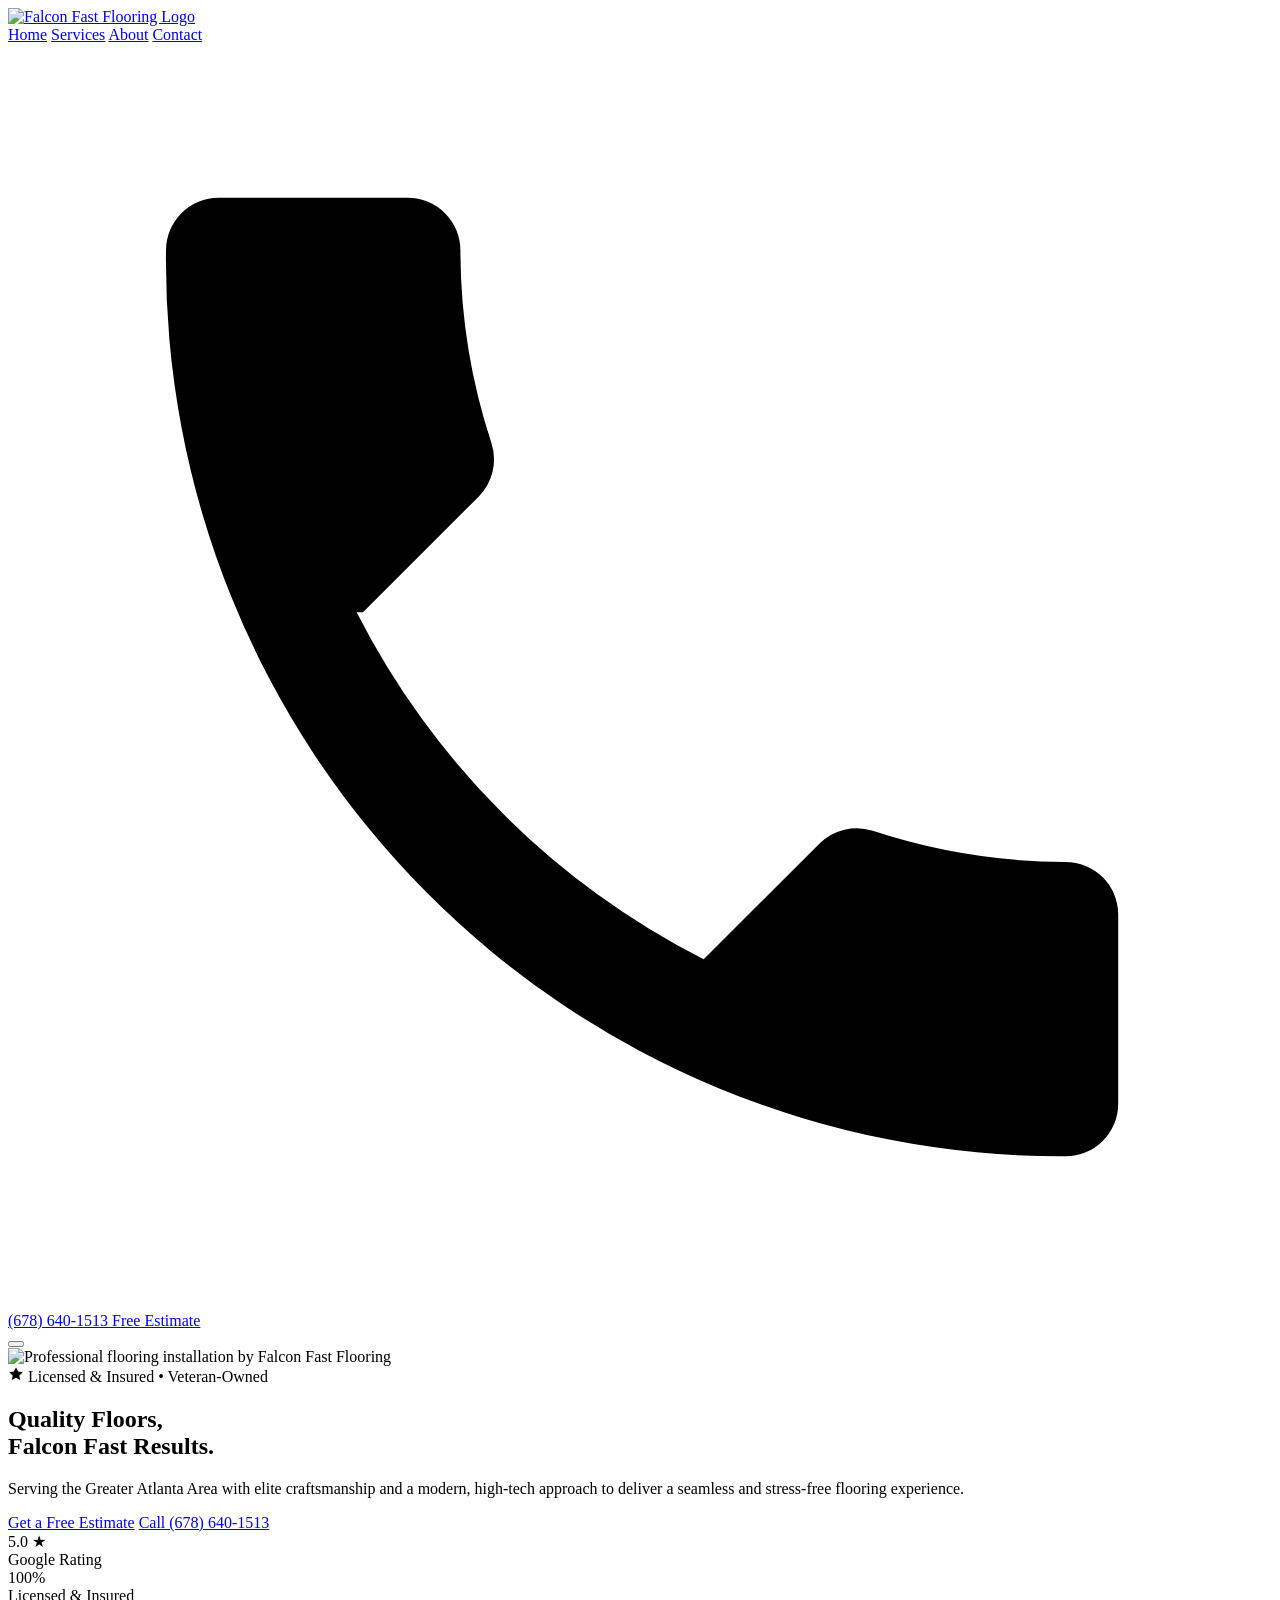
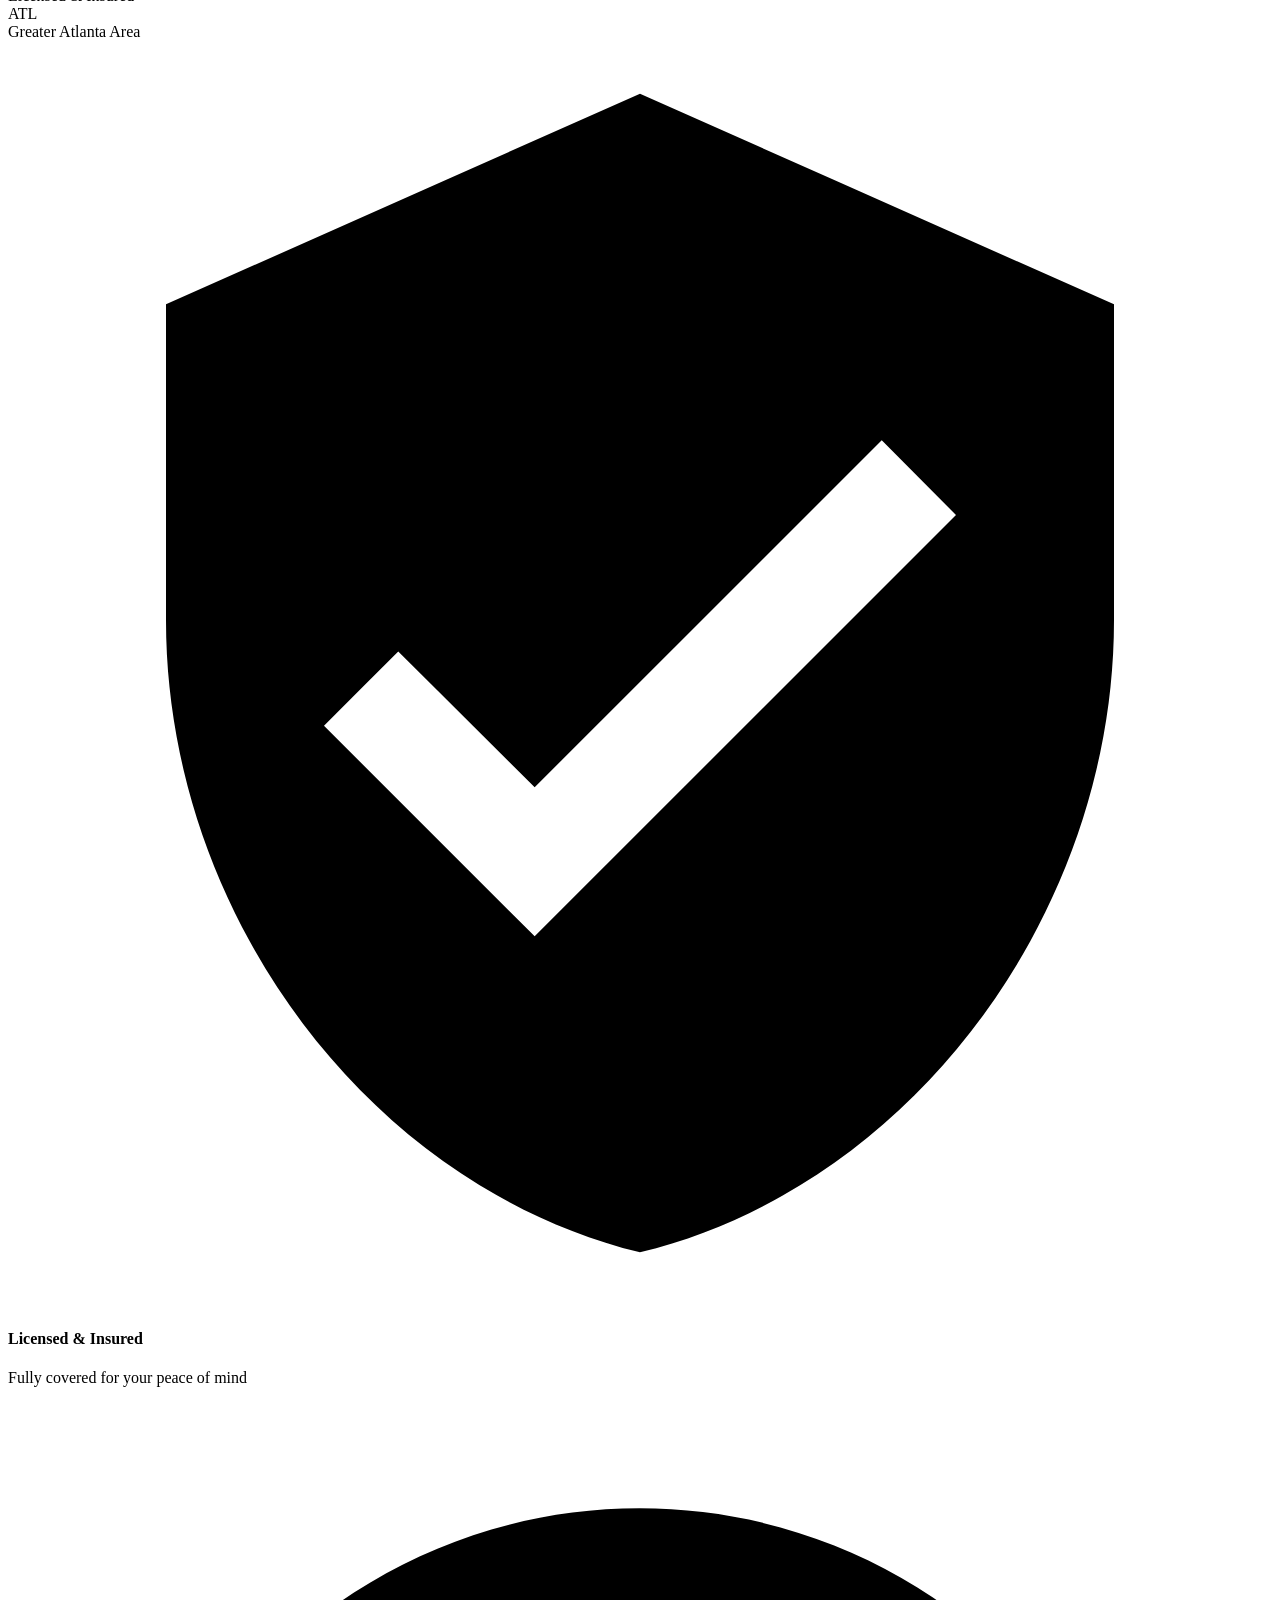
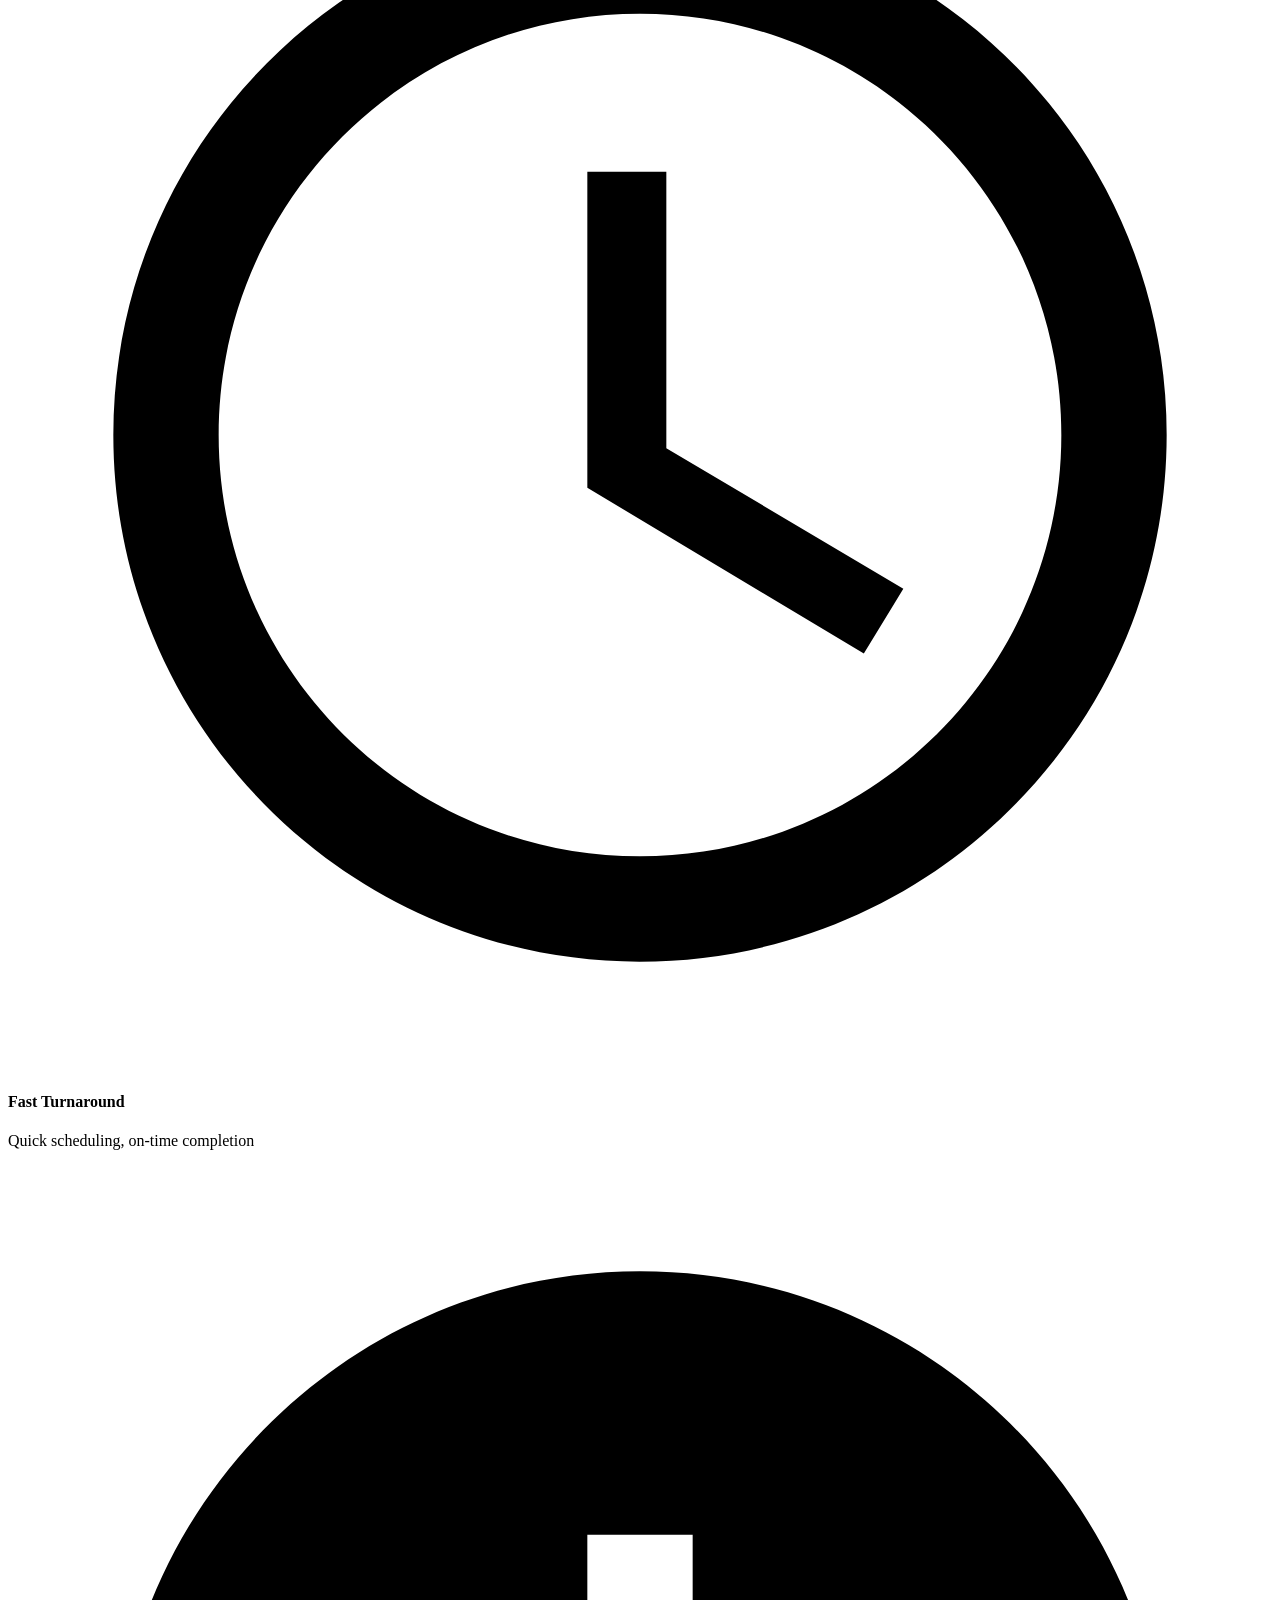
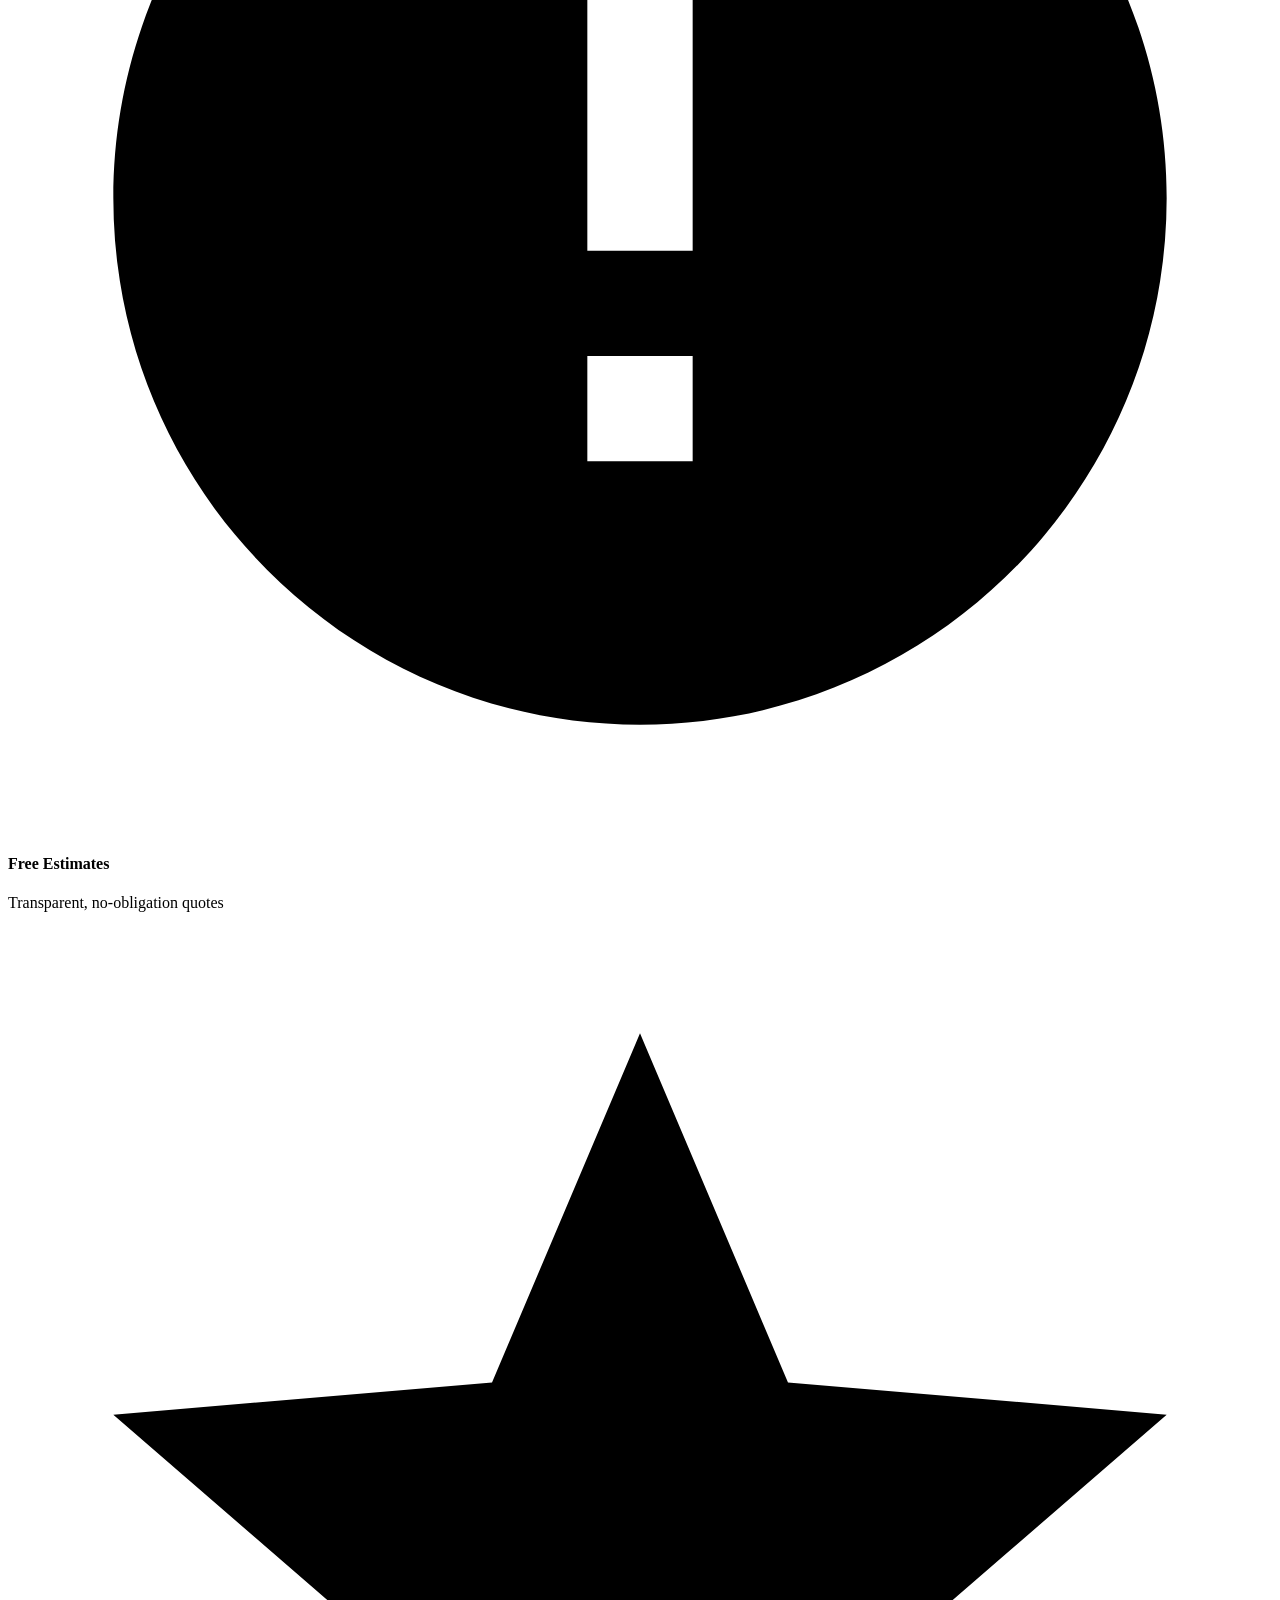
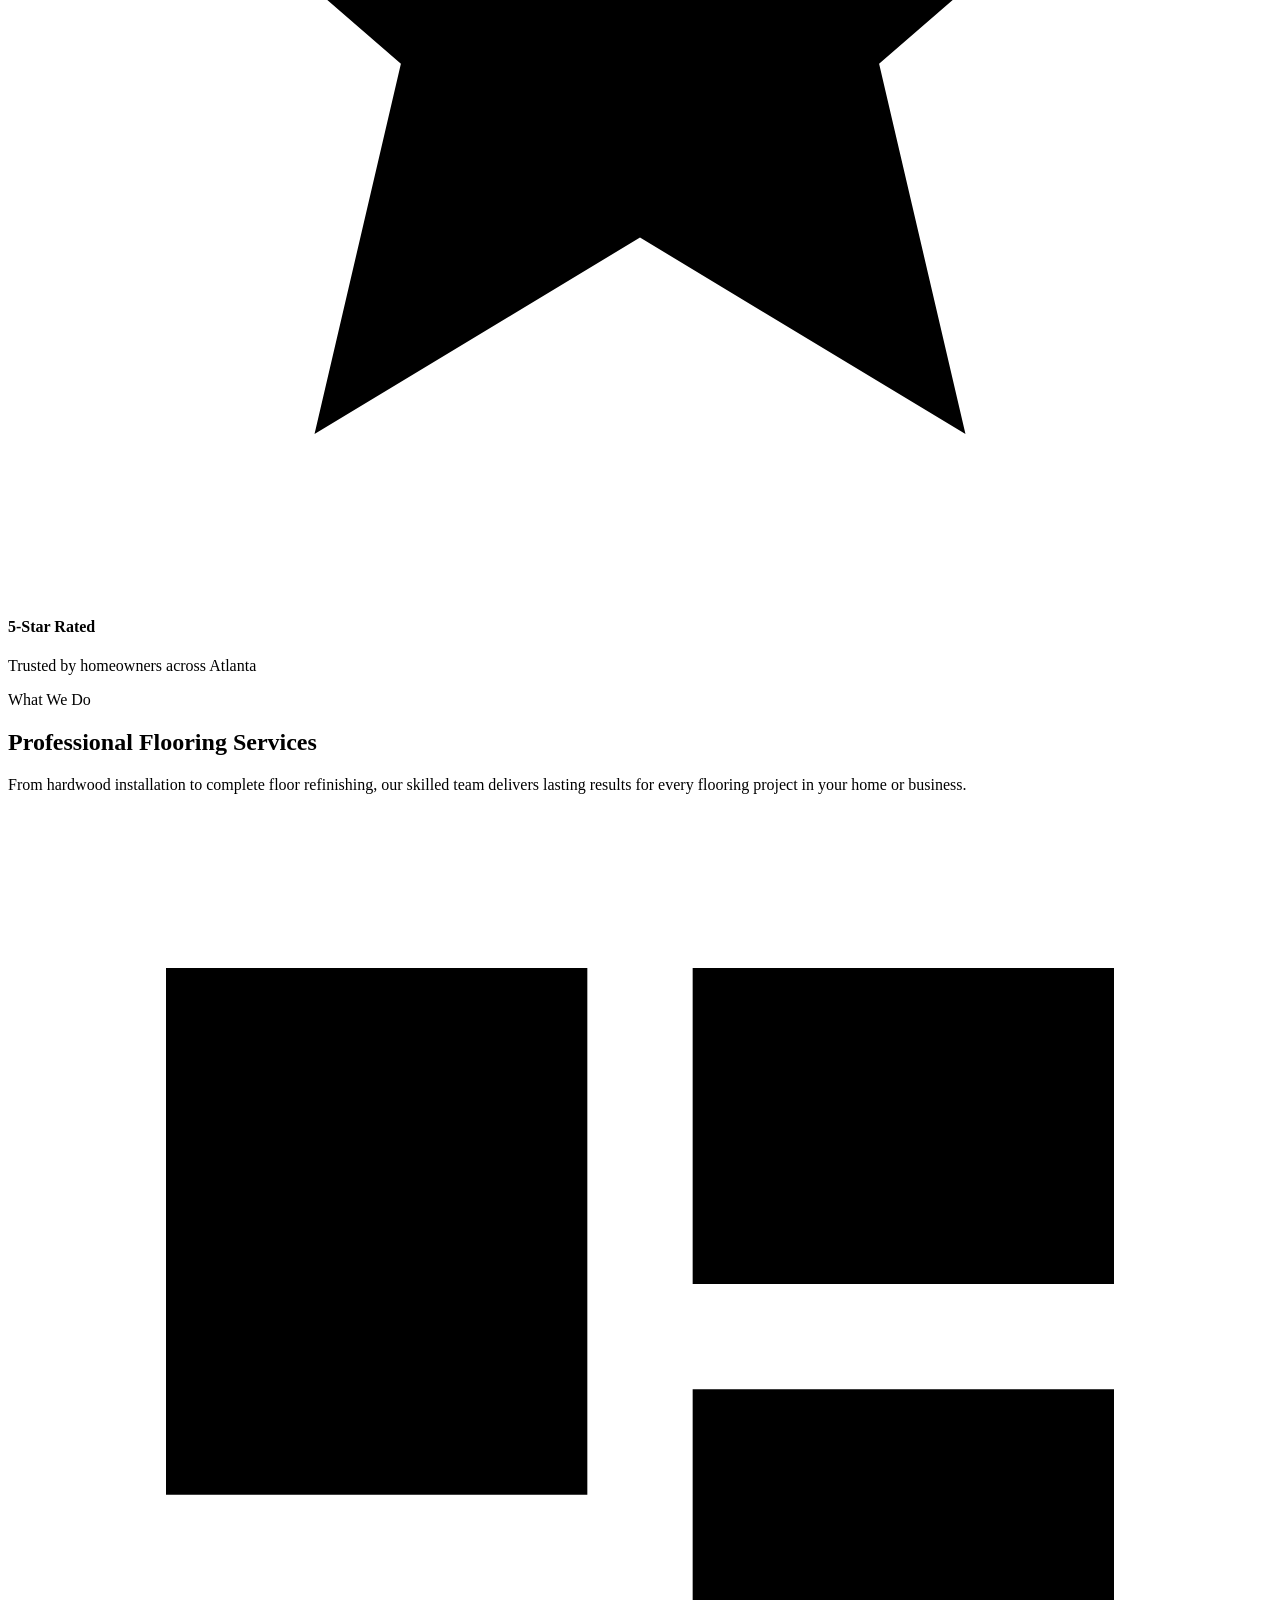
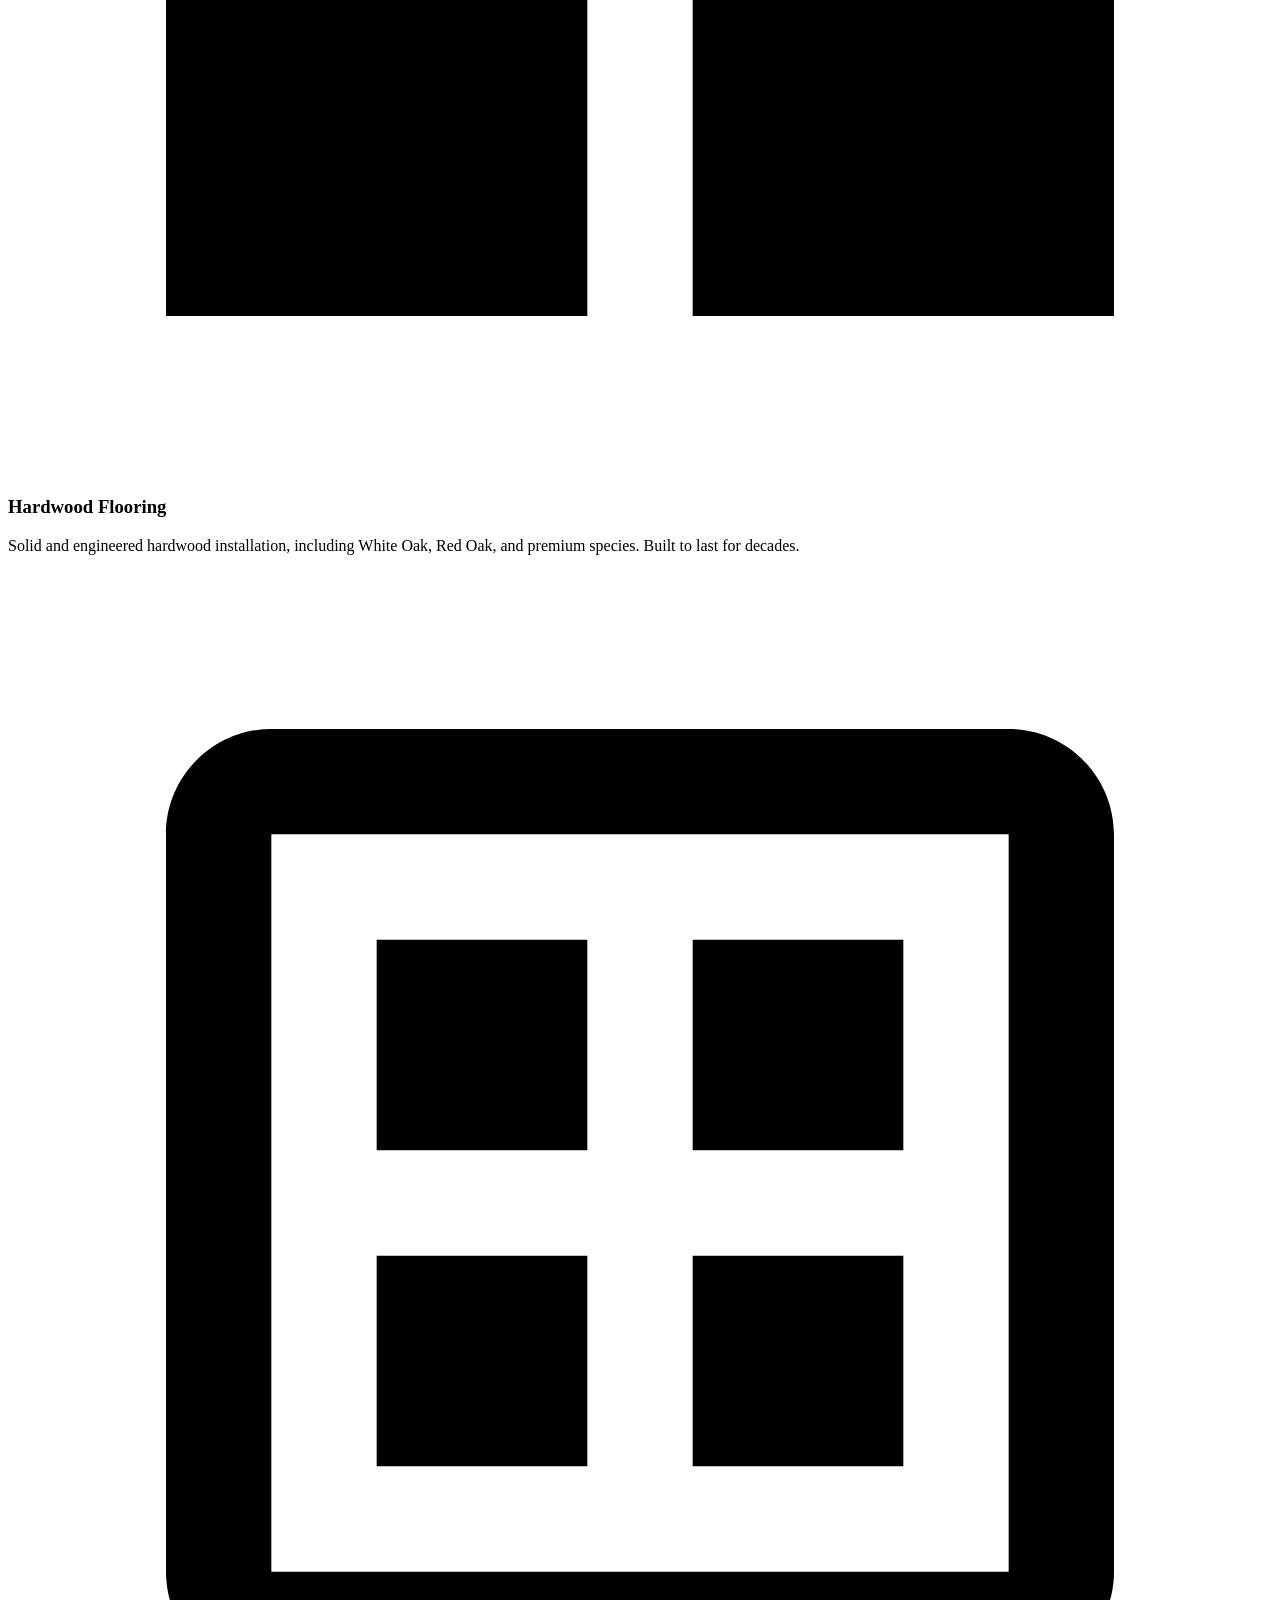
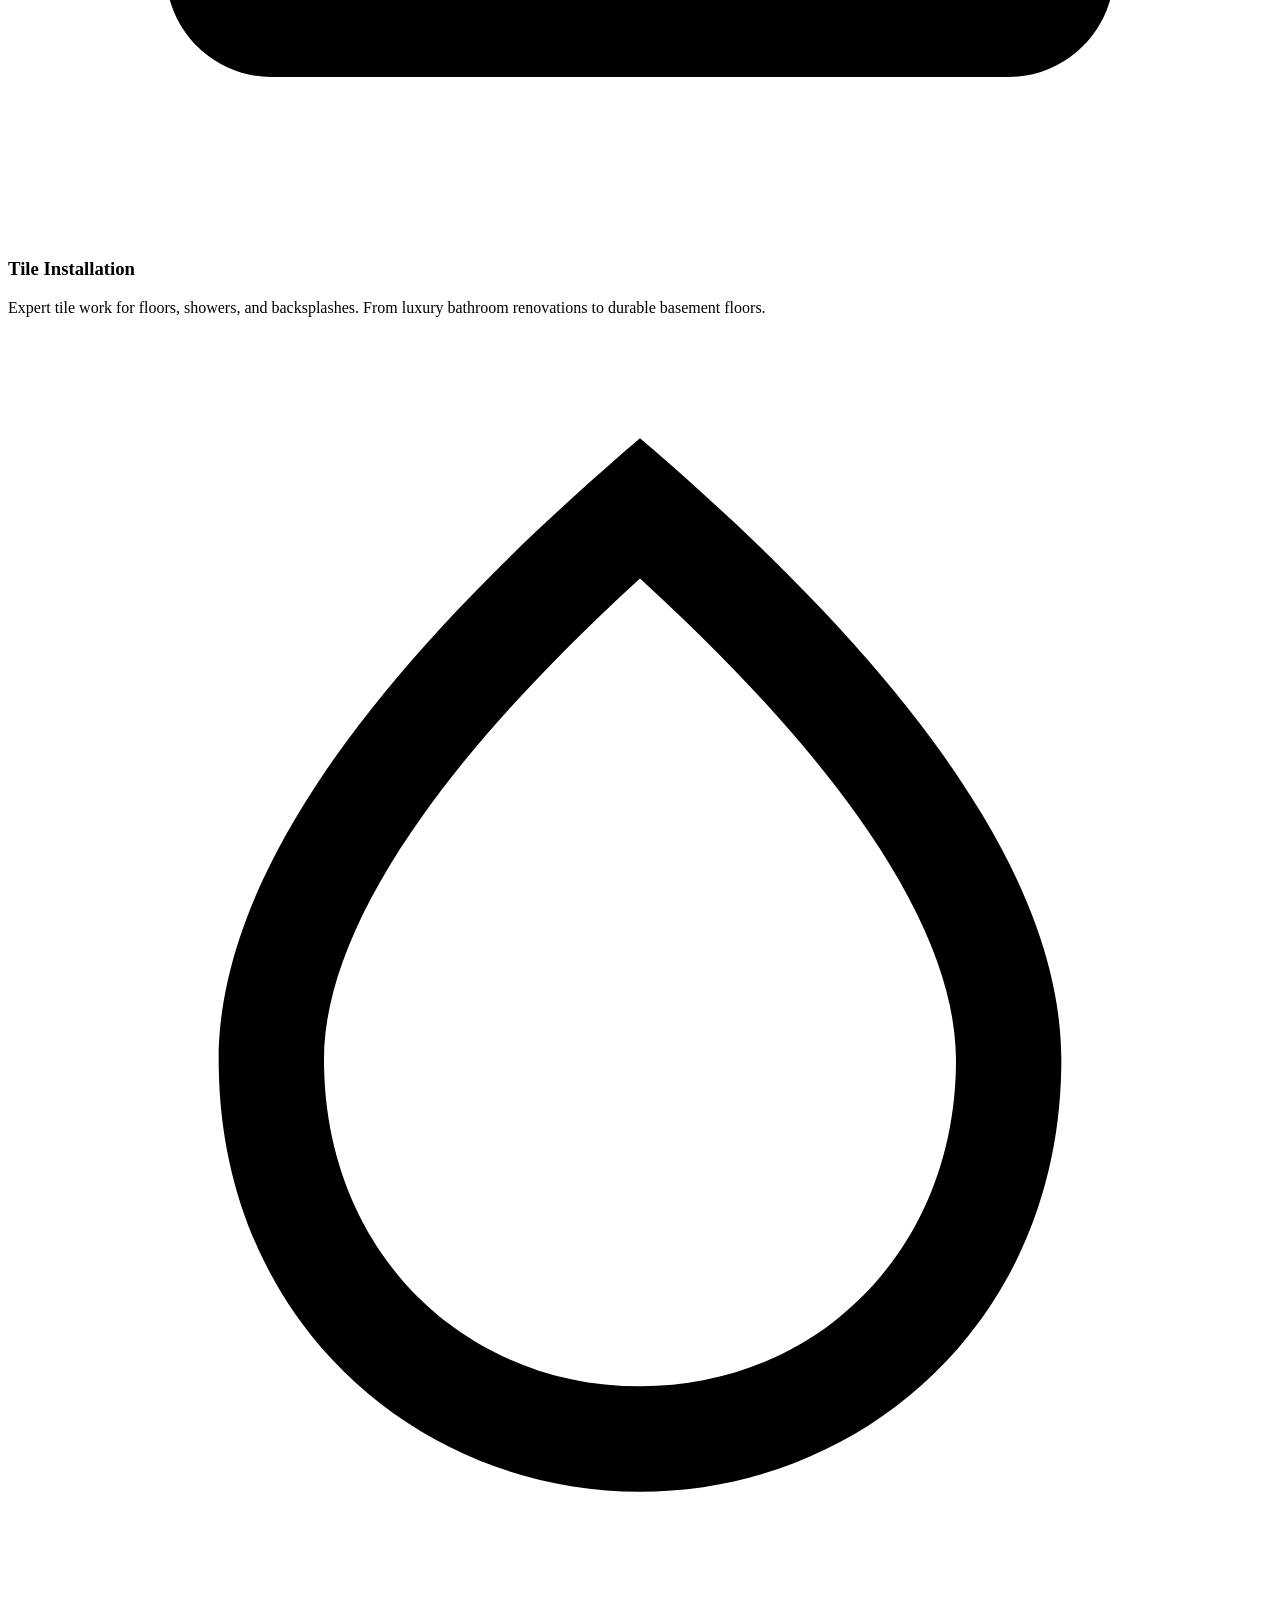
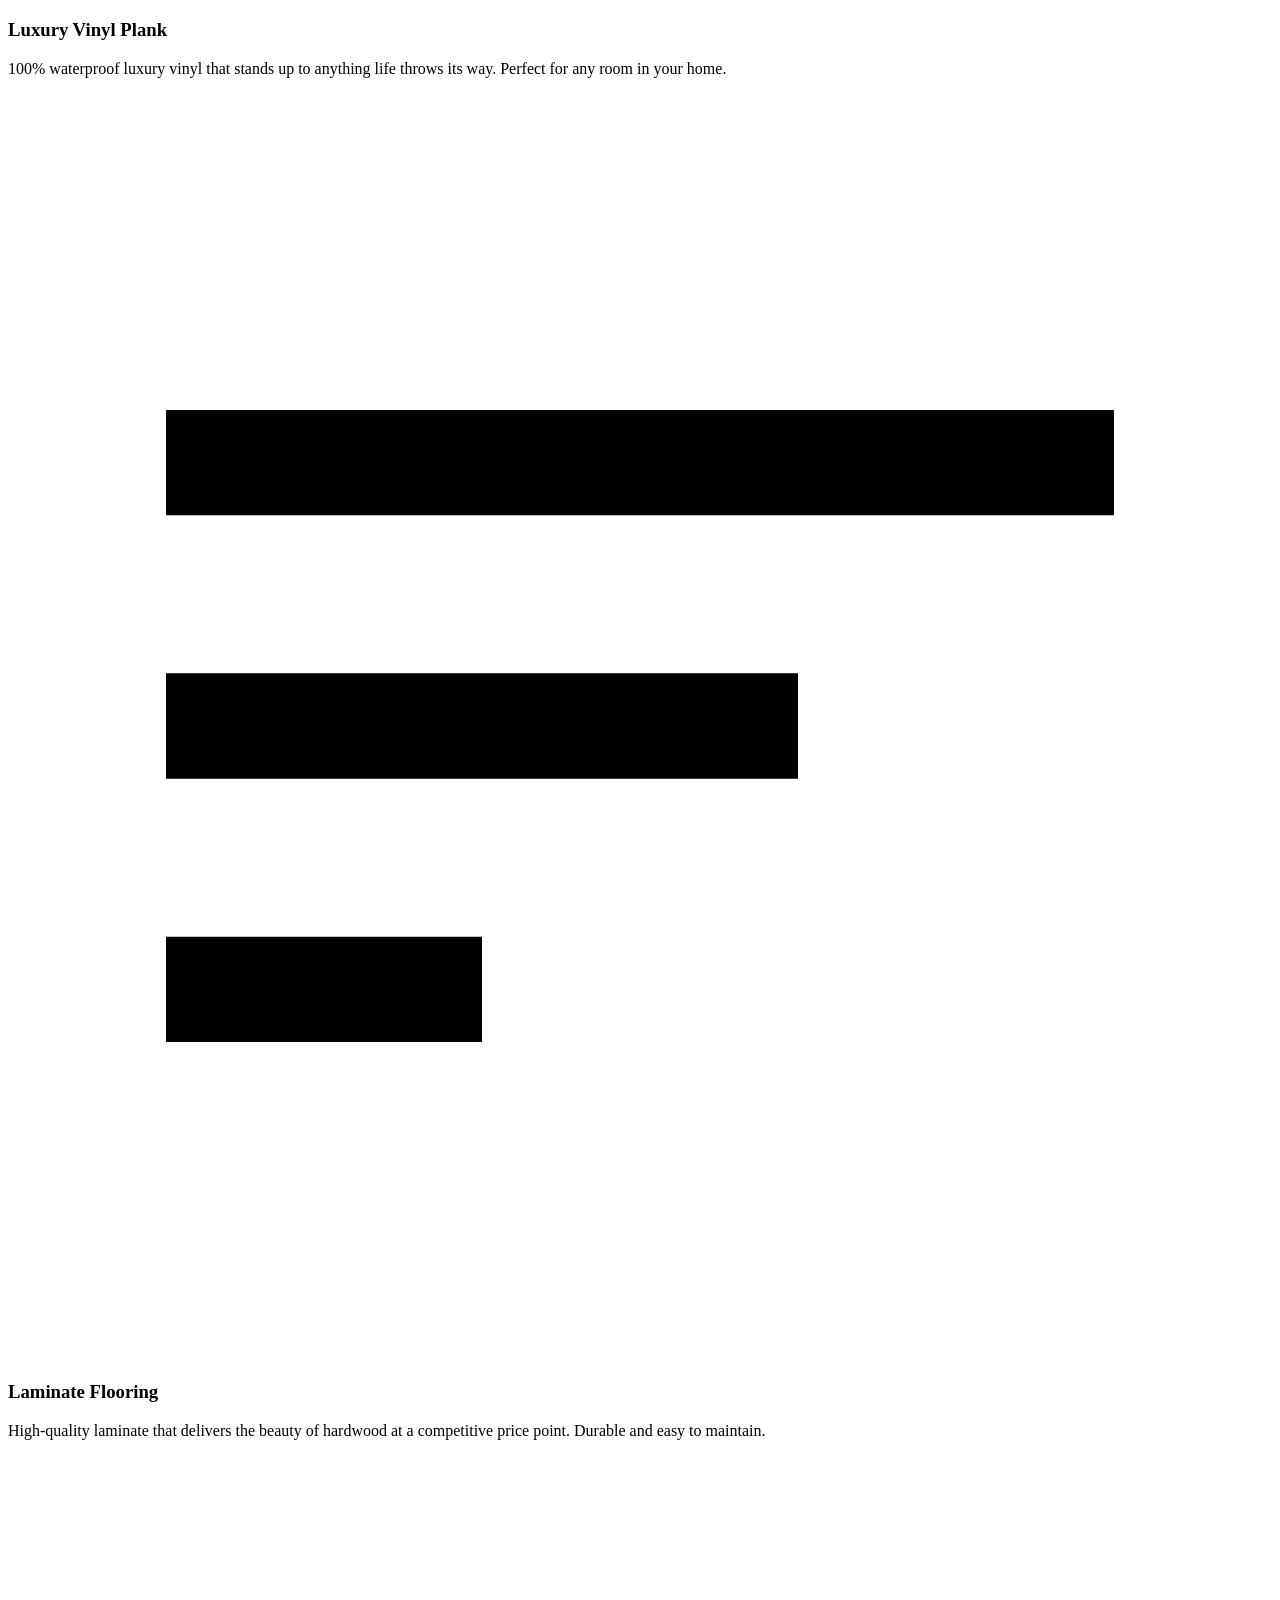
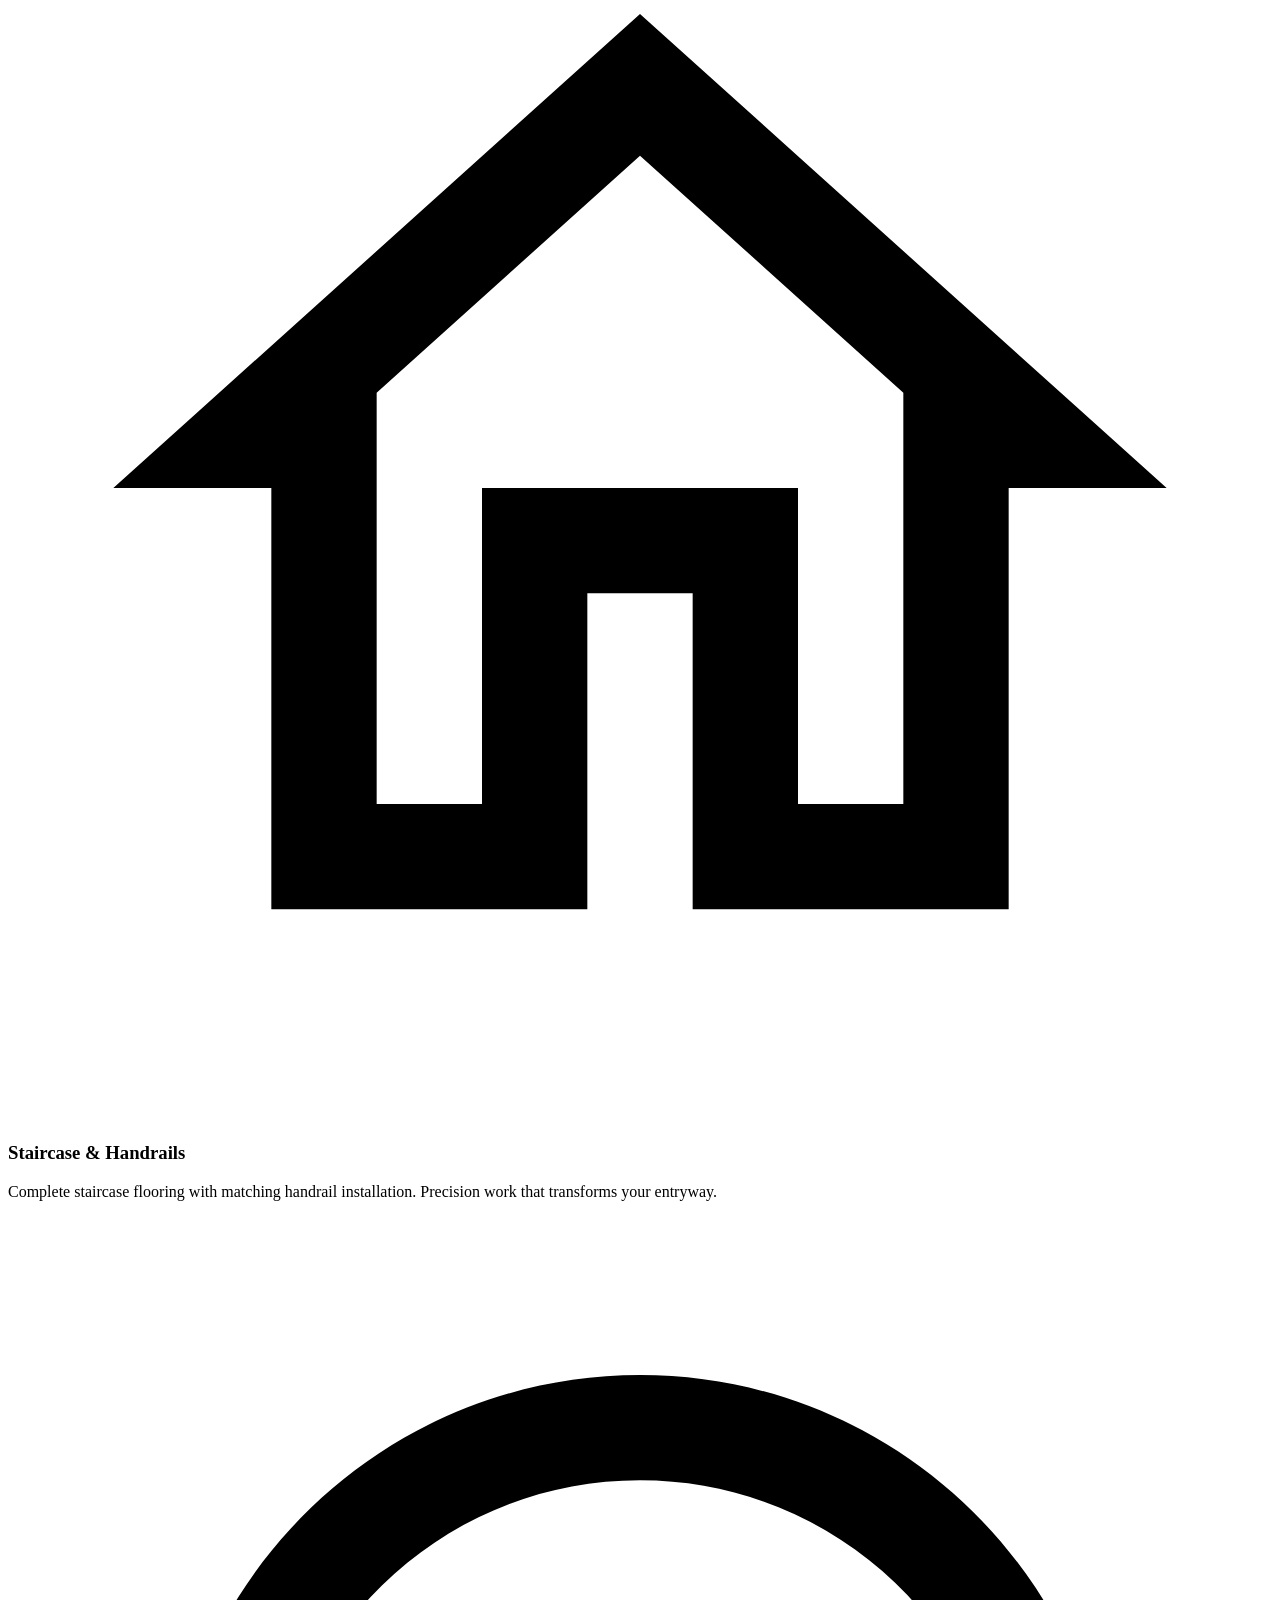
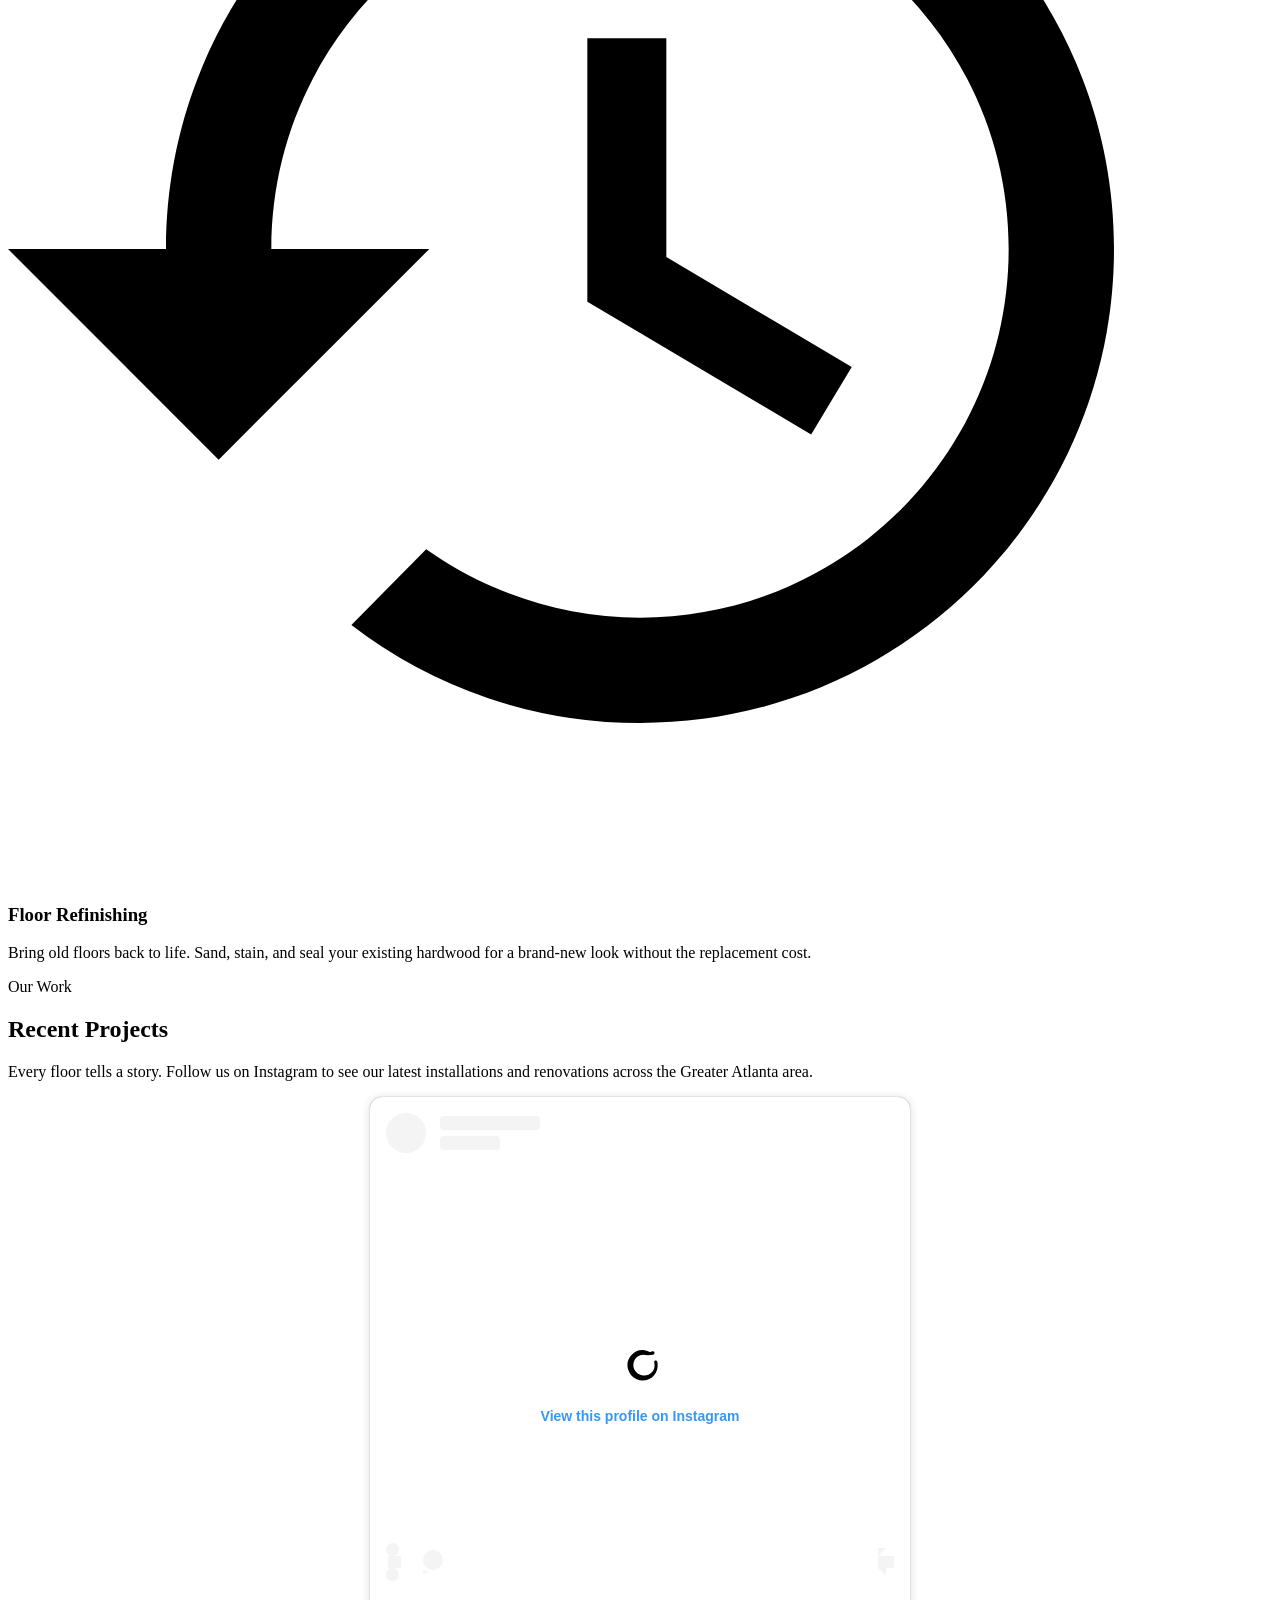
==== src/index.html @ e13d4cda "Add main JavaScript functionality, services page, sitemap, and robots.txt - Implement mobile menu to" ====
<!DOCTYPE html>
<html lang="en">
<head>
    <meta charset="UTF-8">
    <meta name="viewport" content="width=device-width, initial-scale=1.0">
    <title>Falcon Fast Flooring | Expert Flooring Installation in Acworth, GA &amp; Greater Atlanta</title>
    <meta name="description" content="Falcon Fast Flooring provides expert hardwood, laminate, vinyl, and tile flooring installation across the Greater Atlanta area. Licensed and insured. Call (678) 640-1513 for a free estimate.">
    <meta name="keywords" content="flooring Acworth GA, hardwood flooring Atlanta, laminate flooring, vinyl plank flooring, tile installation, flooring contractor Georgia, FFC Fast Flooring, flooring repair, staircase flooring, herringbone flooring">
    <meta name="robots" content="index, follow">
    <link rel="canonical" href="https://ffcfastflooring.mihay.net/">

    <!-- Open Graph -->
    <meta property="og:title" content="Falcon Fast Flooring | Expert Flooring in Acworth, GA">
    <meta property="og:description" content="Licensed and insured flooring experts serving the Greater Atlanta area. Elite craftsmanship with a modern, high-tech approach.">
    <meta property="og:type" content="website">
    <meta property="og:url" content="https://ffcfastflooring.mihay.net/">
    <meta property="og:image" content="https://ffcfastflooring.mihay.net/images/og-image.jpg">
    <meta property="og:locale" content="en_US">

    <!-- Twitter Card -->
    <meta name="twitter:card" content="summary_large_image">
    <meta name="twitter:title" content="Falcon Fast Flooring | Acworth, GA">
    <meta name="twitter:description" content="Elite flooring craftsmanship with a modern, high-tech approach. Serving the Greater Atlanta Area.">

    <!-- Favicon -->
    <link rel="icon" type="image/jpeg" href="/images/logo.jpg">

    <!-- Fonts -->
    <link rel="preconnect" href="https://fonts.googleapis.com">
    <link rel="preconnect" href="https://fonts.gstatic.com" crossorigin>
    <link href="https://fonts.googleapis.com/css2?family=Inter:wght@400;500;600;700&family=Montserrat:wght@600;700;800&display=swap" rel="stylesheet">

    <!-- Styles -->
    <link rel="stylesheet" href="/css/styles.css">

    <!-- Schema.org Structured Data -->
    <script type="application/ld+json">
    {
        "@context": "https://schema.org",
        "@type": "FlooringContractor",
        "name": "Falcon Fast Flooring",
        "alternateName": "FFC Fast Flooring",
        "image": "https://ffcfastflooring.mihay.net/images/logo.jpg",
        "url": "https://ffcfastflooring.mihay.net",
        "telephone": "+16786401513",
        "email": "rondinellyusa@yahoo.com",
        "address": {
            "@type": "PostalAddress",
            "streetAddress": "5944 GA-92 2426 Ste100",
            "addressLocality": "Acworth",
            "addressRegion": "GA",
            "postalCode": "30102",
            "addressCountry": "US"
        },
        "geo": {
            "@type": "GeoCoordinates",
            "latitude": 34.087335,
            "longitude": -84.5904424
        },
        "areaServed": {
            "@type": "GeoCircle",
            "geoMidpoint": {
                "@type": "GeoCoordinates",
                "latitude": 33.95,
                "longitude": -84.55
            },
            "geoRadius": "80000"
        },
        "sameAs": [
            "https://www.facebook.com/FFASTFLOORINGATL",
            "https://www.tiktok.com/@ffcfastflooring",
            "https://www.instagram.com/ffcfastflooring",
            "https://x.com/falconfastfloor",
            "https://www.linkedin.com/in/ffcfastflooring",
            "https://www.youtube.com/@falconfastflooring8180"
        ],
        "aggregateRating": {
            "@type": "AggregateRating",
            "ratingValue": "5.0",
            "bestRating": "5",
            "ratingCount": "5"
        },
        "priceRange": "$$",
        "openingHoursSpecification": {
            "@type": "OpeningHoursSpecification",
            "dayOfWeek": ["Monday","Tuesday","Wednesday","Thursday","Friday","Saturday","Sunday"],
            "opens": "00:00",
            "closes": "23:59"
        },
        "knowsAbout": ["Hardwood Flooring", "Laminate Flooring", "Vinyl Plank Flooring", "Tile Installation", "Staircase Flooring", "Floor Refinishing", "Herringbone Pattern", "Commercial Flooring"]
    }
    </script>
</head>
<body>
    <!-- Nav Overlay -->
    <div class="nav-overlay"></div>

    <!-- Header -->
    <header class="header">
        <div class="header__inner">
            <a href="/" class="header__logo" aria-label="Falcon Fast Flooring - Home">
                <img src="/images/logo.jpg" alt="Falcon Fast Flooring Logo" width="50" height="50">
            </a>
            <nav class="header__nav" aria-label="Main navigation">
                <a href="/" class="active">Home</a>
                <a href="/services">Services</a>
                <a href="/about">About</a>
                <a href="/contact">Contact</a>
            </nav>
            <div class="header__cta">
                <a href="tel:+16786401513" class="header__phone" aria-label="Call us at 678-640-1513">
                    <svg xmlns="http://www.w3.org/2000/svg" viewBox="0 0 24 24"><path d="M6.62 10.79a15.05 15.05 0 006.59 6.59l2.2-2.2a1 1 0 011.01-.24 11.72 11.72 0 003.66.59 1 1 0 011 1v3.59a1 1 0 01-1 1A17 17 0 013 3.92a1 1 0 011-1h3.59a1 1 0 011 1 11.72 11.72 0 00.59 3.66 1 1 0 01-.24 1.01l-2.2 2.2z"/></svg>
                    (678) 640-1513
                </a>
                <a href="/contact" class="btn btn--primary">Free Estimate</a>
            </div>
            <button class="menu-toggle" aria-label="Toggle menu" aria-expanded="false">
                <span></span><span></span><span></span>
            </button>
        </div>
    </header>

    <!-- Hero Section -->
    <section class="hero">
        <div class="hero__bg">
            <img src="/images/project-flooring.jpg" alt="Professional flooring installation by Falcon Fast Flooring">
        </div>
        <div class="hero__overlay"></div>
        <div class="hero__accent"></div>
        <div class="container">
            <div class="hero__content">
                <div class="hero__badge">
                    <svg xmlns="http://www.w3.org/2000/svg" width="16" height="16" viewBox="0 0 24 24" fill="currentColor"><path d="M12 2L15.09 8.26L22 9.27L17 14.14L18.18 21.02L12 17.77L5.82 21.02L7 14.14L2 9.27L8.91 8.26L12 2Z"/></svg>
                    Licensed &amp; Insured &bull; Veteran-Owned
                </div>
                <h1 class="hero__title">Quality Floors,<br><span>Falcon Fast</span> Results.</h1>
                <p class="hero__desc">Serving the Greater Atlanta Area with elite craftsmanship and a modern, high-tech approach to deliver a seamless and stress-free flooring experience.</p>
                <div class="hero__buttons">
                    <a href="/contact" class="btn btn--primary btn--lg">Get a Free Estimate</a>
                    <a href="tel:+16786401513" class="btn btn--outline btn--lg">Call (678) 640-1513</a>
                </div>
                <div class="hero__stats">
                    <div class="hero__stat">
                        <div class="hero__stat-number">5.0 ★</div>
                        <div class="hero__stat-label">Google Rating</div>
                    </div>
                    <div class="hero__stat">
                        <div class="hero__stat-number">100%</div>
                        <div class="hero__stat-label">Licensed &amp; Insured</div>
                    </div>
                    <div class="hero__stat">
                        <div class="hero__stat-number">ATL</div>
                        <div class="hero__stat-label">Greater Atlanta Area</div>
                    </div>
                </div>
            </div>
        </div>
    </section>

    <!-- Features Bar -->
    <section class="features-bar">
        <div class="container">
            <div class="features-bar__inner">
                <div class="features-bar__item fade-up">
                    <div class="features-bar__icon">
                        <svg xmlns="http://www.w3.org/2000/svg" viewBox="0 0 24 24"><path d="M12 1L3 5v6c0 5.55 3.84 10.74 9 12 5.16-1.26 9-6.45 9-12V5l-9-4zm-2 16l-4-4 1.41-1.41L10 14.17l6.59-6.59L18 9l-8 8z"/></svg>
                    </div>
                    <div class="features-bar__text">
                        <h4>Licensed &amp; Insured</h4>
                        <p>Fully covered for your peace of mind</p>
                    </div>
                </div>
                <div class="features-bar__item fade-up">
                    <div class="features-bar__icon">
                        <svg xmlns="http://www.w3.org/2000/svg" viewBox="0 0 24 24"><path d="M11.99 2C6.47 2 2 6.48 2 12s4.47 10 9.99 10C17.52 22 22 17.52 22 12S17.52 2 11.99 2zM12 20c-4.42 0-8-3.58-8-8s3.58-8 8-8 8 3.58 8 8-3.58 8-8 8zm.5-13H11v6l5.25 3.15.75-1.23-4.5-2.67z"/></svg>
                    </div>
                    <div class="features-bar__text">
                        <h4>Fast Turnaround</h4>
                        <p>Quick scheduling, on-time completion</p>
                    </div>
                </div>
                <div class="features-bar__item fade-up">
                    <div class="features-bar__icon">
                        <svg xmlns="http://www.w3.org/2000/svg" viewBox="0 0 24 24"><path d="M12 2C6.48 2 2 6.48 2 12s4.48 10 10 10 10-4.48 10-10S17.52 2 12 2zm1 15h-2v-2h2v2zm0-4h-2V7h2v6z"/></svg>
                    </div>
                    <div class="features-bar__text">
                        <h4>Free Estimates</h4>
                        <p>Transparent, no-obligation quotes</p>
                    </div>
                </div>
                <div class="features-bar__item fade-up">
                    <div class="features-bar__icon">
                        <svg xmlns="http://www.w3.org/2000/svg" viewBox="0 0 24 24"><path d="M12 17.27L18.18 21l-1.64-7.03L22 9.24l-7.19-.61L12 2 9.19 8.63 2 9.24l5.46 4.73L5.82 21z"/></svg>
                    </div>
                    <div class="features-bar__text">
                        <h4>5-Star Rated</h4>
                        <p>Trusted by homeowners across Atlanta</p>
                    </div>
                </div>
            </div>
        </div>
    </section>

    <!-- Services Overview -->
    <section class="section" id="services">
        <div class="container text-center">
            <p class="section-subtitle fade-up">What We Do</p>
            <h2 class="fade-up">Professional Flooring Services</h2>
            <p class="section-desc fade-up">From hardwood installation to complete floor refinishing, our skilled team delivers lasting results for every flooring project in your home or business.</p>
            <div class="services-grid">
                <div class="service-card fade-up">
                    <div class="service-card__icon">
                        <svg xmlns="http://www.w3.org/2000/svg" viewBox="0 0 24 24"><path d="M3 13h8V3H3v10zm0 8h8v-6H3v6zm10 0h8V11h-8v10zm0-18v6h8V3h-8z"/></svg>
                    </div>
                    <h3>Hardwood Flooring</h3>
                    <p>Solid and engineered hardwood installation, including White Oak, Red Oak, and premium species. Built to last for decades.</p>
                </div>
                <div class="service-card fade-up">
                    <div class="service-card__icon">
                        <svg xmlns="http://www.w3.org/2000/svg" viewBox="0 0 24 24"><path d="M19 3H5c-1.1 0-2 .9-2 2v14c0 1.1.9 2 2 2h14c1.1 0 2-.9 2-2V5c0-1.1-.9-2-2-2zm0 16H5V5h14v14zM7 7h4v4H7zm6 0h4v4h-4zm-6 6h4v4H7zm6 0h4v4h-4z"/></svg>
                    </div>
                    <h3>Tile Installation</h3>
                    <p>Expert tile work for floors, showers, and backsplashes. From luxury bathroom renovations to durable basement floors.</p>
                </div>
                <div class="service-card fade-up">
                    <div class="service-card__icon">
                        <svg xmlns="http://www.w3.org/2000/svg" viewBox="0 0 24 24"><path d="M12 2c-5.33 4.55-8 8.48-8 11.8 0 4.98 3.8 8.2 8 8.2s8-3.22 8-8.2c0-3.32-2.67-7.25-8-11.8zm0 18c-3.35 0-6-2.57-6-6.2 0-2.34 1.95-5.44 6-9.14 4.05 3.7 6 6.79 6 9.14 0 3.63-2.65 6.2-6 6.2z"/></svg>
                    </div>
                    <h3>Luxury Vinyl Plank</h3>
                    <p>100% waterproof luxury vinyl that stands up to anything life throws its way. Perfect for any room in your home.</p>
                </div>
                <div class="service-card fade-up">
                    <div class="service-card__icon">
                        <svg xmlns="http://www.w3.org/2000/svg" viewBox="0 0 24 24"><path d="M3 18h6v-2H3v2zM3 6v2h18V6H3zm0 7h12v-2H3v2z"/></svg>
                    </div>
                    <h3>Laminate Flooring</h3>
                    <p>High-quality laminate that delivers the beauty of hardwood at a competitive price point. Durable and easy to maintain.</p>
                </div>
                <div class="service-card fade-up">
                    <div class="service-card__icon">
                        <svg xmlns="http://www.w3.org/2000/svg" viewBox="0 0 24 24"><path d="M12 5.69l5 4.5V18h-2v-6H9v6H7v-7.81l5-4.5M12 3L2 12h3v8h6v-6h2v6h6v-8h3L12 3z"/></svg>
                    </div>
                    <h3>Staircase &amp; Handrails</h3>
                    <p>Complete staircase flooring with matching handrail installation. Precision work that transforms your entryway.</p>
                </div>
                <div class="service-card fade-up">
                    <div class="service-card__icon">
                        <svg xmlns="http://www.w3.org/2000/svg" viewBox="0 0 24 24"><path d="M12 3c-4.97 0-9 4.03-9 9H0l4 4 4-4H5c0-3.87 3.13-7 7-7s7 3.13 7 7-3.13 7-7 7c-1.51 0-2.91-.49-4.06-1.3l-1.42 1.44A8.96 8.96 0 0012 21c4.97 0 9-4.03 9-9s-4.03-9-9-9zm-1 5v5l4.25 2.52.77-1.28-3.52-2.09V8z"/></svg>
                    </div>
                    <h3>Floor Refinishing</h3>
                    <p>Bring old floors back to life. Sand, stain, and seal your existing hardwood for a brand-new look without the replacement cost.</p>
                </div>
            </div>
        </div>
    </section>

    <!-- Project Gallery - Instagram Feed -->
    <section class="section section--gray" id="gallery">
        <div class="container text-center">
            <p class="section-subtitle fade-up">Our Work</p>
            <h2 class="fade-up">Recent Projects</h2>
            <p class="section-desc fade-up">Every floor tells a story. Follow us on Instagram to see our latest installations and renovations across the Greater Atlanta area.</p>
            <div class="instagram-feed fade-up" id="instagram-feed">
                <blockquote class="instagram-media" data-instgrm-captioned data-instgrm-permalink="https://www.instagram.com/ffcfastflooring/" data-instgrm-version="14" style="background:#FFF; border:0; border-radius:12px; box-shadow:0 0 1px 0 rgba(0,0,0,0.5),0 1px 10px 0 rgba(0,0,0,0.15); margin: 0 auto; max-width:540px; min-width:326px; padding:0; width:calc(100% - 2px);">
                    <div style="padding:16px;">
                        <a href="https://www.instagram.com/ffcfastflooring/" style="background:#FFFFFF; line-height:0; padding:0; text-align:center; text-decoration:none; width:100%;" target="_blank" rel="noopener noreferrer">
                            <div style="display:flex; flex-direction:row; align-items:center;">
                                <div style="background-color:#F4F4F4; border-radius:50%; flex-grow:0; height:40px; margin-right:14px; width:40px;"></div>
                                <div style="display:flex; flex-direction:column; flex-grow:1; justify-content:center;">
                                    <div style="background-color:#F4F4F4; border-radius:4px; flex-grow:0; height:14px; margin-bottom:6px; width:100px;"></div>
                                    <div style="background-color:#F4F4F4; border-radius:4px; flex-grow:0; height:14px; width:60px;"></div>
                                </div>
                            </div>
                            <div style="padding:19% 0;"></div>
                            <div style="display:block; height:50px; margin:0 auto 12px; width:50px;">
                                <svg width="50px" height="50px" viewBox="0 0 60 60" xmlns="http://www.w3.org/2000/svg"><g fill="none" fill-rule="evenodd"><g transform="translate(-511 -20)" fill="#000"><g><path d="M556.869 30.41c.784-.314 1.35-.874 1.568-1.646.396-1.295-.628-2.555-1.964-2.415-.098.01-.235.064-.345.1-.868.284-1.736.567-2.6.863-.2.068-.387.035-.571-.065-2.035-1.106-4.2-1.832-6.516-2.137-6.263-.825-11.638 1.19-15.906 6.01-4.263 4.814-5.55 10.555-3.86 16.8 1.437 5.31 4.757 9.267 9.74 11.697 5.164 2.52 10.478 2.553 15.652.023 4.736-2.315 7.877-6.14 9.384-11.17.455-1.52.674-3.1.728-4.7.056-1.667-.024-3.322-.488-4.94-.3-1.048-1.342-1.647-2.358-1.35-1.016.298-1.592 1.34-1.293 2.387.282 1.004.426 2.038.44 3.088.042 3.108-.88 5.862-2.968 8.222-2.86 3.233-6.534 4.636-10.832 4.26-3.473-.303-6.375-1.842-8.628-4.468-3.02-3.522-3.808-7.598-2.39-12.023 1.23-3.842 3.806-6.525 7.58-7.884 2.798-.986 5.612-.93 8.372.112.108.04.15.073.15.073z"></path></g></g></g></svg>
                            </div>
                            <div style="padding-top:8px;">
                                <div style="color:#3897f0; font-family:Arial,sans-serif; font-size:14px; font-style:normal; font-weight:550;">View this profile on Instagram</div>
                            </div>
                            <div style="padding:12.5% 0;"></div>
                            <div style="display:flex; flex-direction:row; margin-bottom:14px; align-items:center;">
                                <div><div style="background-color:#F4F4F4; border-radius:50%; height:12.5px; width:12.5px;"></div><div style="background-color:#F4F4F4; height:12.5px; width:12.5px; flex-grow:0; margin-right:14px; margin-left:2px;"></div><div style="background-color:#F4F4F4; border-radius:50%; height:12.5px; width:12.5px;"></div></div>
                                <div style="margin-left:8px;"><div style="background-color:#F4F4F4; border-radius:50%; flex-grow:0; height:20px; width:20px;"></div><div style="width:0; height:0; border-top:2px solid transparent; border-left:6px solid #f4f4f4; border-bottom:2px solid transparent;"></div></div>
                                <div style="margin-left:auto;"><div style="width:0; border-top:8px solid #F4F4F4; border-right:8px solid transparent;"></div><div style="background-color:#F4F4F4; flex-grow:0; height:12px; width:16px;"></div><div style="width:0; height:0; border-top:8px solid #F4F4F4; border-left:8px solid transparent;"></div></div>
                            </div>
                        </a>
                        <p style="color:#c9c8cd; font-family:Arial,sans-serif; font-size:14px; line-height:17px; margin-bottom:0; margin-top:8px; overflow:hidden; padding:8px 0 7px; text-align:center; white-space:nowrap;">
                            <a href="https://www.instagram.com/ffcfastflooring/" style="color:#c9c8cd; font-family:Arial,sans-serif; font-size:14px; font-style:normal; font-weight:normal; line-height:17px;" target="_blank" rel="noopener noreferrer">@ffcfastflooring</a>
                        </p>
                    </div>
                </blockquote>
            </div>
            <div style="margin-top: 32px;" class="fade-up">
                <a href="https://www.instagram.com/ffcfastflooring" target="_blank" rel="noopener noreferrer" class="btn btn--navy">
                    <svg xmlns="http://www.w3.org/2000/svg" width="18" height="18" viewBox="0 0 24 24" fill="currentColor"><path d="M16 4H8C5.79 4 4 5.79 4 8v8c0 2.21 1.79 4 4 4h8c2.21 0 4-1.79 4-4V8c0-2.21-1.79-4-4-4zm2 12c0 1.1-.9 2-2 2H8c-1.1 0-2-.9-2-2V8c0-1.1.9-2 2-2h8c1.1 0 2 .9 2 2v8zm-6-7a3 3 0 100 6 3 3 0 000-6zm0 4.5a1.5 1.5 0 110-3 1.5 1.5 0 010 3zm4.5-5a.75.75 0 100-1.5.75.75 0 000 1.5z"/></svg>
                    Follow Us on Instagram
                </a>
            </div>
        </div>
    </section>

    <!-- How It Works -->
    <section class="section section--navy">
        <div class="container text-center">
            <p class="section-subtitle fade-up">How It Works</p>
            <h2 class="fade-up">Four Steps to Your Dream Floor</h2>
            <p class="section-desc fade-up">We keep things straightforward — from your first call to the final walk-through, every step is designed for your convenience.</p>
            <div class="process-grid">
                <div class="process-step fade-up">
                    <div class="process-step__number">1</div>
                    <h3>Call or Message</h3>
                    <p>Reach out for a free, no-obligation consultation. Tell us about your space and vision.</p>
                </div>
                <div class="process-step fade-up">
                    <div class="process-step__number">2</div>
                    <h3>Free Estimate</h3>
                    <p>We visit your home, assess the project, and provide a transparent, competitive quote.</p>
                </div>
                <div class="process-step fade-up">
                    <div class="process-step__number">3</div>
                    <h3>Expert Installation</h3>
                    <p>Our skilled crew handles everything — prep, installation, and cleanup — with precision craftsmanship.</p>
                </div>
                <div class="process-step fade-up">
                    <div class="process-step__number">4</div>
                    <h3>Final Walkthrough</h3>
                    <p>We walk the finished project together. Your satisfaction is the only standard that matters.</p>
                </div>
            </div>
        </div>
    </section>

    <!-- Reviews Section -->
    <section class="section" id="reviews">
        <div class="container text-center">
            <p class="section-subtitle fade-up">Customer Reviews</p>
            <h2 class="fade-up">What Our Clients Say</h2>
            <div class="reviews-header fade-up">
                <div class="reviews-stars">
                    <svg xmlns="http://www.w3.org/2000/svg" viewBox="0 0 24 24"><path d="M12 17.27L18.18 21l-1.64-7.03L22 9.24l-7.19-.61L12 2 9.19 8.63 2 9.24l5.46 4.73L5.82 21z"/></svg>
                    <svg xmlns="http://www.w3.org/2000/svg" viewBox="0 0 24 24"><path d="M12 17.27L18.18 21l-1.64-7.03L22 9.24l-7.19-.61L12 2 9.19 8.63 2 9.24l5.46 4.73L5.82 21z"/></svg>
                    <svg xmlns="http://www.w3.org/2000/svg" viewBox="0 0 24 24"><path d="M12 17.27L18.18 21l-1.64-7.03L22 9.24l-7.19-.61L12 2 9.19 8.63 2 9.24l5.46 4.73L5.82 21z"/></svg>
                    <svg xmlns="http://www.w3.org/2000/svg" viewBox="0 0 24 24"><path d="M12 17.27L18.18 21l-1.64-7.03L22 9.24l-7.19-.61L12 2 9.19 8.63 2 9.24l5.46 4.73L5.82 21z"/></svg>
                    <svg xmlns="http://www.w3.org/2000/svg" viewBox="0 0 24 24"><path d="M12 17.27L18.18 21l-1.64-7.03L22 9.24l-7.19-.61L12 2 9.19 8.63 2 9.24l5.46 4.73L5.82 21z"/></svg>
                </div>
                <span class="reviews-rating">5.0</span>
            </div>
            <p class="reviews-subtitle fade-up">Rated 5.0 out of 5 on Google</p>
            <div class="reviews-cta fade-up">
                <a href="https://maps.app.goo.gl/U1iu8kXnGbWQmQkS9" target="_blank" rel="noopener noreferrer" class="btn btn--navy">Read Our Reviews on Google</a>
            </div>
        </div>
    </section>

    <!-- Service Area -->
    <section class="section section--gray" id="service-area">
        <div class="container">
            <div class="service-area">
                <div class="service-area__content fade-up">
                    <p class="section-subtitle">Service Area</p>
                    <h2>Proudly Serving the Greater Atlanta Area</h2>
                    <p>Based in Acworth, GA, we bring expert flooring services to homes and businesses throughout Metro Atlanta and surrounding communities.</p>
                    <ul class="service-area__list">
                        <li>
                            <svg xmlns="http://www.w3.org/2000/svg" viewBox="0 0 24 24"><path d="M9 16.17L4.83 12l-1.42 1.41L9 19 21 7l-1.41-1.41z"/></svg>
                            Acworth
                        </li>
                        <li>
                            <svg xmlns="http://www.w3.org/2000/svg" viewBox="0 0 24 24"><path d="M9 16.17L4.83 12l-1.42 1.41L9 19 21 7l-1.41-1.41z"/></svg>
                            Woodstock
                        </li>
                        <li>
                            <svg xmlns="http://www.w3.org/2000/svg" viewBox="0 0 24 24"><path d="M9 16.17L4.83 12l-1.42 1.41L9 19 21 7l-1.41-1.41z"/></svg>
                            Kennesaw
                        </li>
                        <li>
                            <svg xmlns="http://www.w3.org/2000/svg" viewBox="0 0 24 24"><path d="M9 16.17L4.83 12l-1.42 1.41L9 19 21 7l-1.41-1.41z"/></svg>
                            Marietta
                        </li>
                        <li>
                            <svg xmlns="http://www.w3.org/2000/svg" viewBox="0 0 24 24"><path d="M9 16.17L4.83 12l-1.42 1.41L9 19 21 7l-1.41-1.41z"/></svg>
                            Canton
                        </li>
                        <li>
                            <svg xmlns="http://www.w3.org/2000/svg" viewBox="0 0 24 24"><path d="M9 16.17L4.83 12l-1.42 1.41L9 19 21 7l-1.41-1.41z"/></svg>
                            Alpharetta
                        </li>
                        <li>
                            <svg xmlns="http://www.w3.org/2000/svg" viewBox="0 0 24 24"><path d="M9 16.17L4.83 12l-1.42 1.41L9 19 21 7l-1.41-1.41z"/></svg>
                            Holly Springs
                        </li>
                        <li>
                            <svg xmlns="http://www.w3.org/2000/svg" viewBox="0 0 24 24"><path d="M9 16.17L4.83 12l-1.42 1.41L9 19 21 7l-1.41-1.41z"/></svg>
                            Milton
                        </li>
                        <li>
                            <svg xmlns="http://www.w3.org/2000/svg" viewBox="0 0 24 24"><path d="M9 16.17L4.83 12l-1.42 1.41L9 19 21 7l-1.41-1.41z"/></svg>
                            Mableton
                        </li>
                        <li>
                            <svg xmlns="http://www.w3.org/2000/svg" viewBox="0 0 24 24"><path d="M9 16.17L4.83 12l-1.42 1.41L9 19 21 7l-1.41-1.41z"/></svg>
                            Greater Atlanta
                        </li>
                    </ul>
                    <a href="/contact" class="btn btn--primary">Get a Free Estimate</a>
                </div>
                <div class="service-area__map fade-up">
                    <iframe src="https://www.google.com/maps/embed?pb=!1m18!1m12!1m3!1d3308.5!2d-84.5904424!3d34.087335!2m3!1f0!2f0!3f0!3m2!1i1024!2i768!4f13.1!3m3!1m2!1s0x88f56979e09624af%3A0x43fe909503e20824!2sFFC%20Fast%20Flooring!5e0!3m2!1sen!2sus!4v1713206400000" allowfullscreen="" loading="lazy" referrerpolicy="no-referrer-when-downgrade" title="Falcon Fast Flooring location on Google Maps"></iframe>
                </div>
            </div>
        </div>
    </section>

    <!-- CTA Banner -->
    <section class="cta-banner">
        <div class="container">
            <h2 class="fade-up">Ready to Transform Your Space?</h2>
            <p class="fade-up">Floors are an investment — do it right, do it once. Get your free estimate today.</p>
            <div class="cta-buttons fade-up">
                <a href="/contact" class="btn btn--primary btn--lg">Schedule a Free Estimate</a>
                <a href="tel:+16786401513" class="btn btn--outline btn--lg">Call (678) 640-1513</a>
            </div>
        </div>
    </section>

    <!-- Footer -->
    <footer class="footer">
        <div class="container">
            <div class="footer__inner">
                <div class="footer__brand">
                    <img src="/images/logo.jpg" alt="Falcon Fast Flooring" width="50" height="50">
                    <p>Falcon Fast Flooring — elite craftsmanship with a modern, high-tech approach. Serving the Greater Atlanta Area with quality flooring solutions.</p>
                    <div class="footer__social">
                        <a href="https://www.facebook.com/FFASTFLOORINGATL" target="_blank" rel="noopener noreferrer" aria-label="Facebook">
                            <svg xmlns="http://www.w3.org/2000/svg" viewBox="0 0 24 24"><path d="M18 2h-3a5 5 0 00-5 5v3H7v4h3v8h4v-8h3l1-4h-4V7a1 1 0 011-1h3z"/></svg>
                        </a>
                        <a href="https://www.instagram.com/ffcfastflooring" target="_blank" rel="noopener noreferrer" aria-label="Instagram">
                            <svg xmlns="http://www.w3.org/2000/svg" viewBox="0 0 24 24"><path d="M16 4H8C5.79 4 4 5.79 4 8v8c0 2.21 1.79 4 4 4h8c2.21 0 4-1.79 4-4V8c0-2.21-1.79-4-4-4zm2 12c0 1.1-.9 2-2 2H8c-1.1 0-2-.9-2-2V8c0-1.1.9-2 2-2h8c1.1 0 2 .9 2 2v8zm-6-7a3 3 0 100 6 3 3 0 000-6zm0 4.5a1.5 1.5 0 110-3 1.5 1.5 0 010 3zm4.5-5a.75.75 0 100-1.5.75.75 0 000 1.5z"/></svg>
                        </a>
                        <a href="https://www.tiktok.com/@ffcfastflooring" target="_blank" rel="noopener noreferrer" aria-label="TikTok">
                            <svg xmlns="http://www.w3.org/2000/svg" viewBox="0 0 24 24"><path d="M19.59 6.69a4.83 4.83 0 01-3.77-4.25V2h-3.45v13.67a2.89 2.89 0 01-2.88 2.5 2.89 2.89 0 01-2.89-2.89 2.89 2.89 0 012.89-2.89c.28 0 .54.04.79.1V9.01a6.27 6.27 0 00-.79-.05 6.34 6.34 0 00-6.34 6.34 6.34 6.34 0 006.34 6.34 6.34 6.34 0 006.33-6.34V8.73a8.19 8.19 0 004.77 1.53V6.81a4.83 4.83 0 01-1-.12z"/></svg>
                        </a>
                        <a href="https://x.com/falconfastfloor" target="_blank" rel="noopener noreferrer" aria-label="X (Twitter)">
                            <svg xmlns="http://www.w3.org/2000/svg" viewBox="0 0 24 24"><path d="M18.244 2.25h3.308l-7.227 8.26 8.502 11.24H16.17l-5.214-6.817L4.99 21.75H1.68l7.73-8.835L1.254 2.25H8.08l4.713 6.231zm-1.161 17.52h1.833L7.084 4.126H5.117z"/></svg>
                        </a>
                        <a href="https://www.youtube.com/@falconfastflooring8180" target="_blank" rel="noopener noreferrer" aria-label="YouTube">
                            <svg xmlns="http://www.w3.org/2000/svg" viewBox="0 0 24 24"><path d="M23.498 6.186a3.016 3.016 0 00-2.122-2.136C19.505 3.545 12 3.545 12 3.545s-7.505 0-9.377.505A3.017 3.017 0 00.502 6.186C0 8.07 0 12 0 12s0 3.93.502 5.814a3.016 3.016 0 002.122 2.136c1.871.505 9.376.505 9.376.505s7.505 0 9.377-.505a3.015 3.015 0 002.122-2.136C24 15.93 24 12 24 12s0-3.93-.502-5.814zM9.545 15.568V8.432L15.818 12l-6.273 3.568z"/></svg>
                        </a>
                        <a href="https://www.linkedin.com/in/ffcfastflooring" target="_blank" rel="noopener noreferrer" aria-label="LinkedIn">
                            <svg xmlns="http://www.w3.org/2000/svg" viewBox="0 0 24 24"><path d="M20.447 20.452h-3.554v-5.569c0-1.328-.027-3.037-1.852-3.037-1.853 0-2.136 1.445-2.136 2.939v5.667H9.351V9h3.414v1.561h.046c.477-.9 1.637-1.85 3.37-1.85 3.601 0 4.267 2.37 4.267 5.455v6.286zM5.337 7.433a2.062 2.062 0 01-2.063-2.065 2.064 2.064 0 112.063 2.065zm1.782 13.019H3.555V9h3.564v11.452zM22.225 0H1.771C.792 0 0 .774 0 1.729v20.542C0 23.227.792 24 1.771 24h20.451C23.2 24 24 23.227 24 22.271V1.729C24 .774 23.2 0 22.222 0h.003z"/></svg>
                        </a>
                    </div>
                </div>
                <div class="footer__col">
                    <h4>Services</h4>
                    <a href="/services">Hardwood Flooring</a>
                    <a href="/services">Tile Installation</a>
                    <a href="/services">Luxury Vinyl Plank</a>
                    <a href="/services">Laminate Flooring</a>
                    <a href="/services">Staircase &amp; Handrails</a>
                    <a href="/services">Floor Refinishing</a>
                </div>
                <div class="footer__col">
                    <h4>Company</h4>
                    <a href="/about">About Us</a>
                    <a href="/contact">Contact</a>
                    <a href="https://maps.app.goo.gl/U1iu8kXnGbWQmQkS9" target="_blank" rel="noopener noreferrer">Reviews</a>
                </div>
                <div class="footer__col">
                    <h4>Contact</h4>
                    <p>5944 GA-92 2426 Ste100<br>Acworth, GA 30102</p>
                    <p style="margin-top: 8px;"><a href="tel:+16786401513" style="color: rgba(255,255,255,0.8);">(678) 640-1513</a></p>
                    <p style="margin-top: 4px;"><a href="mailto:rondinellyusa@yahoo.com" style="color: rgba(255,255,255,0.8);">rondinellyusa@yahoo.com</a></p>
                </div>
            </div>
            <div class="footer__bottom">
                <span>&copy; 2026 Falcon Fast Flooring. All rights reserved.</span>
                <div>
                    <a href="/sitemap.xml">Sitemap</a>
                </div>
            </div>
        </div>
    </footer>

    <script src="/js/main.js"></script>
    <script async src="https://www.instagram.com/embed.js"></script>
</body>
</html>
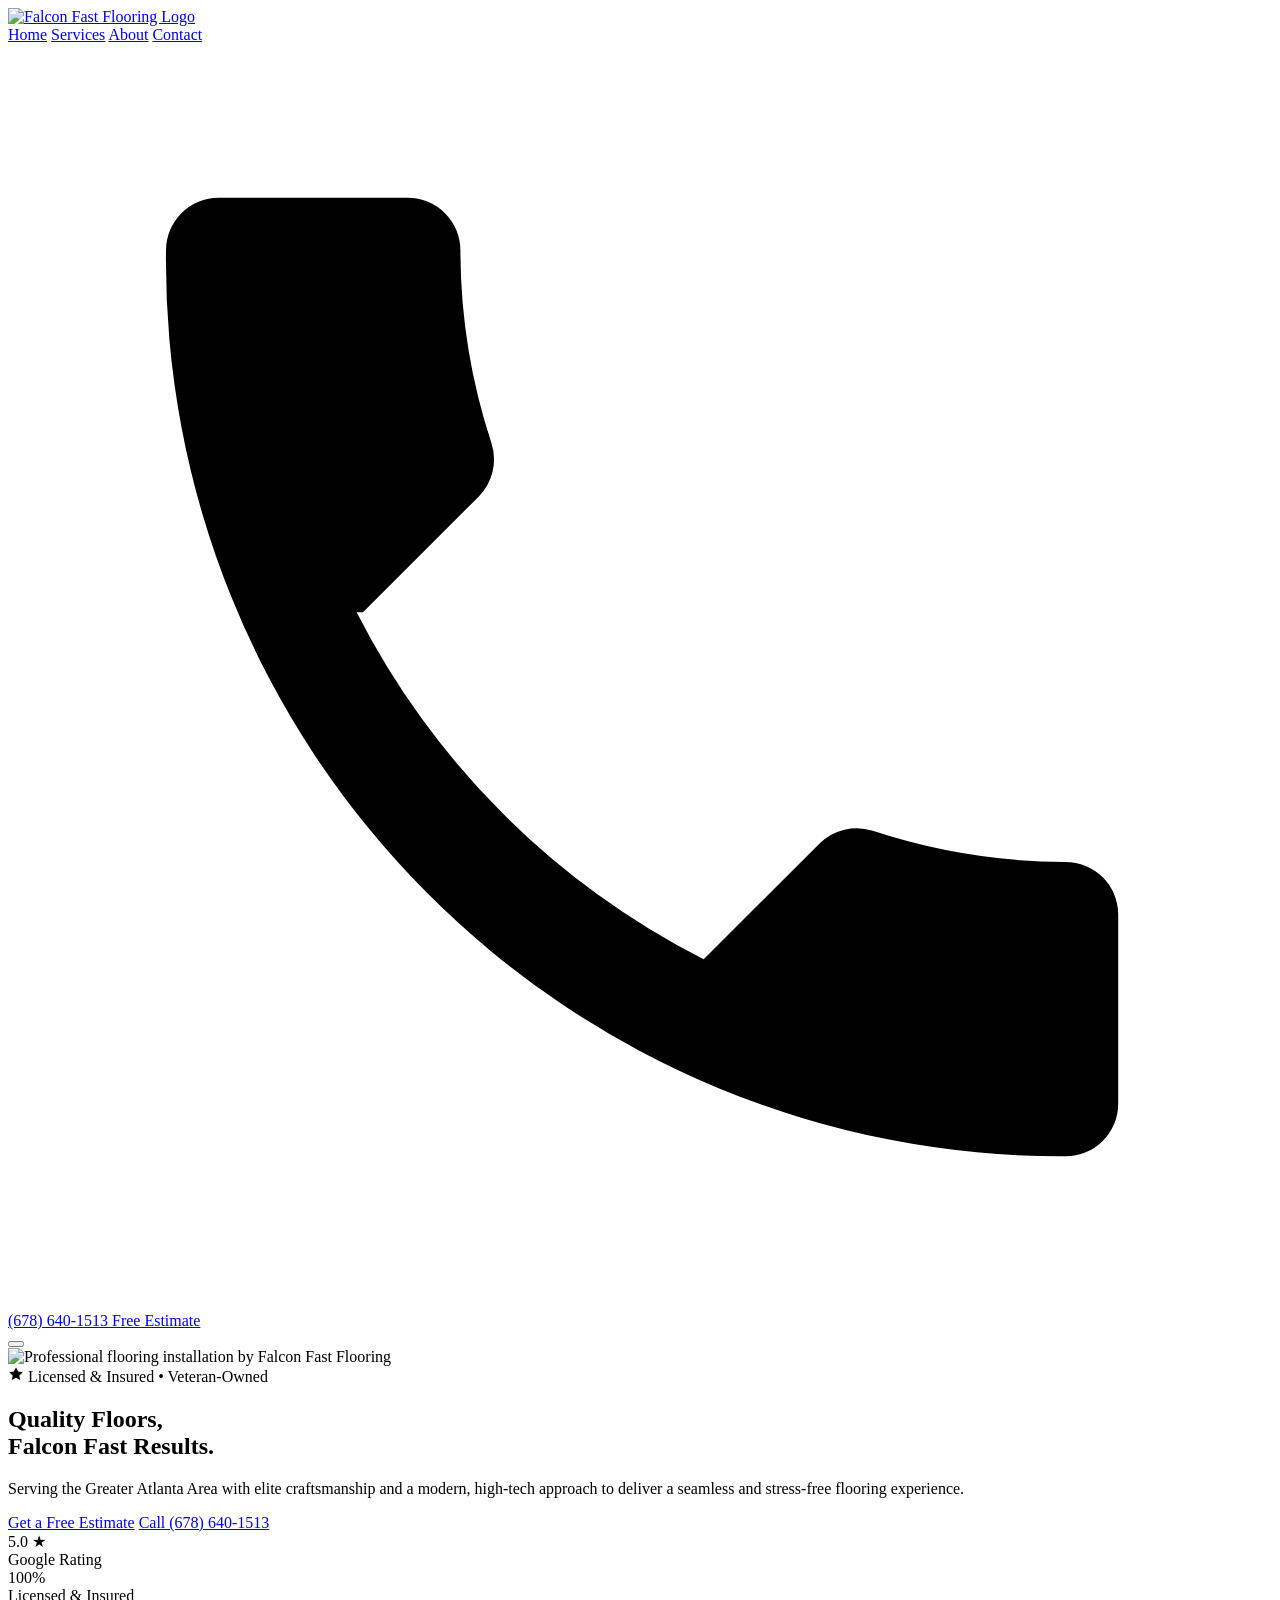
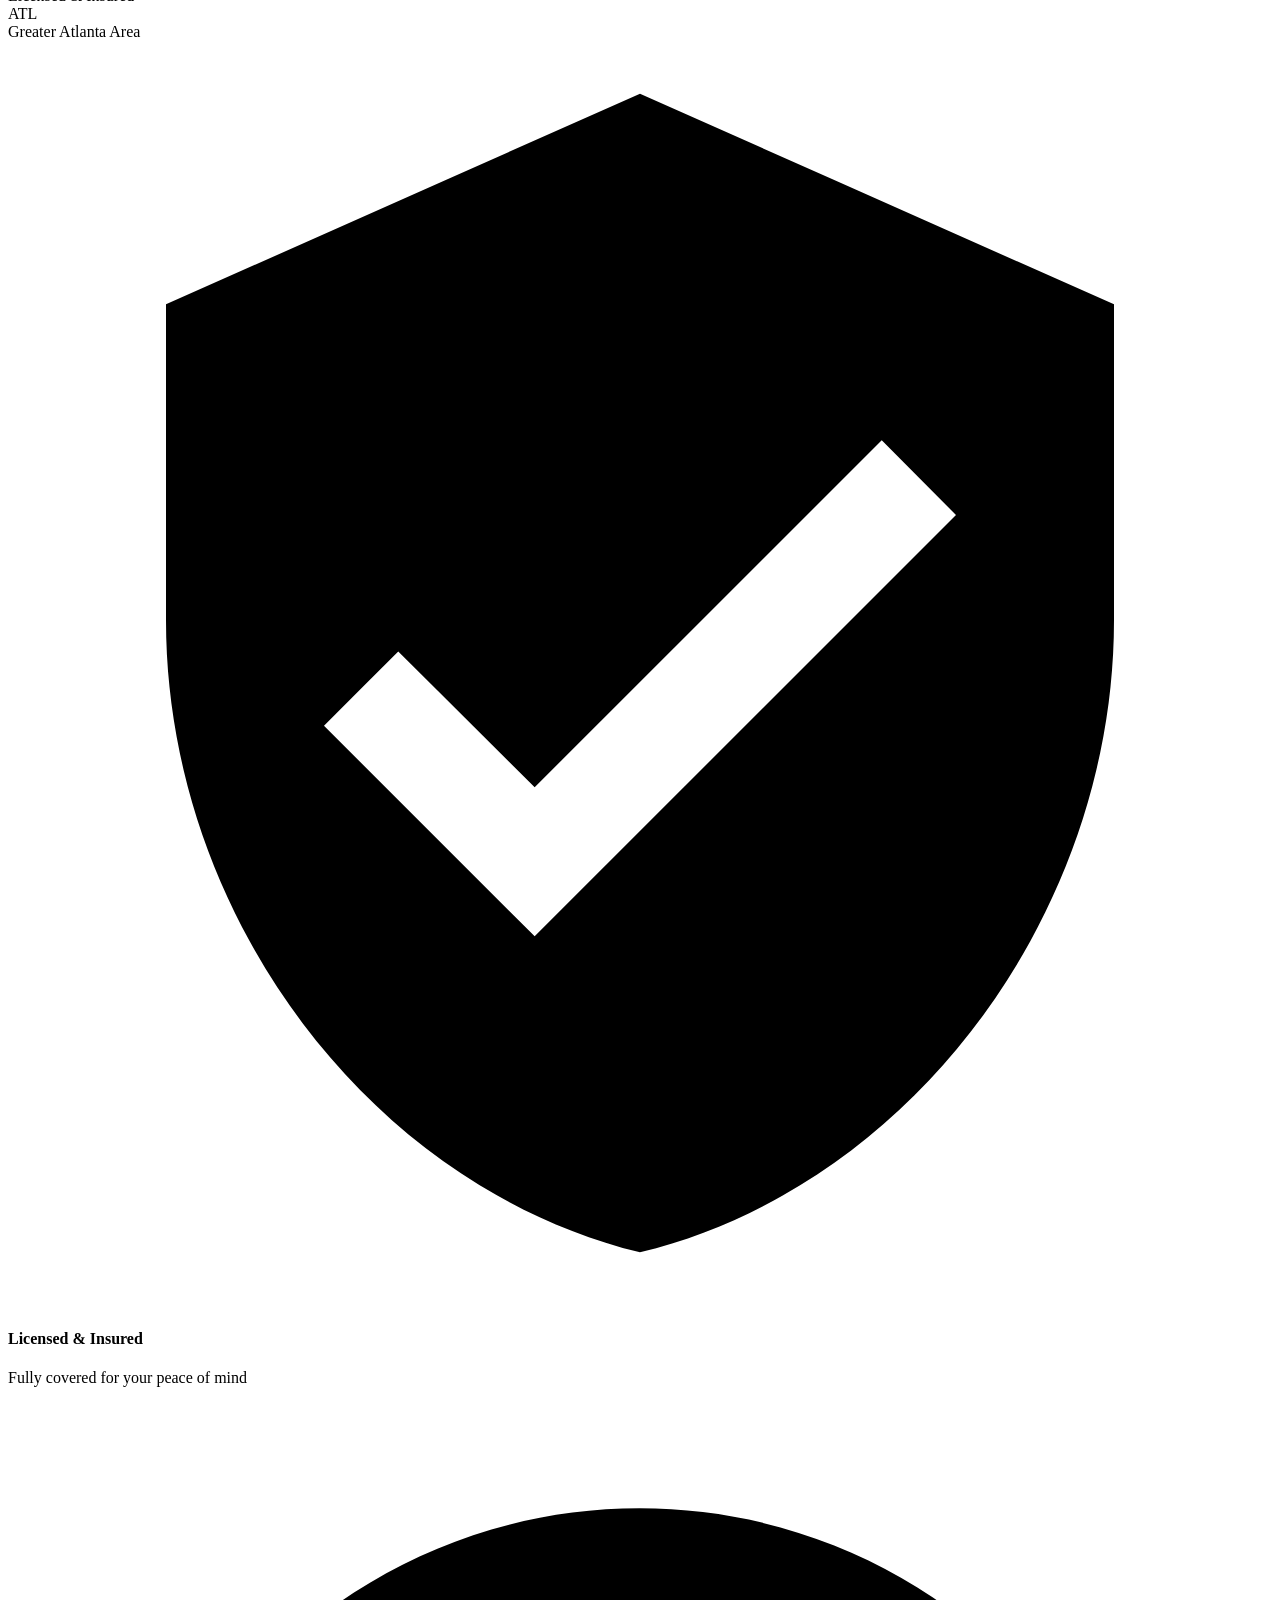
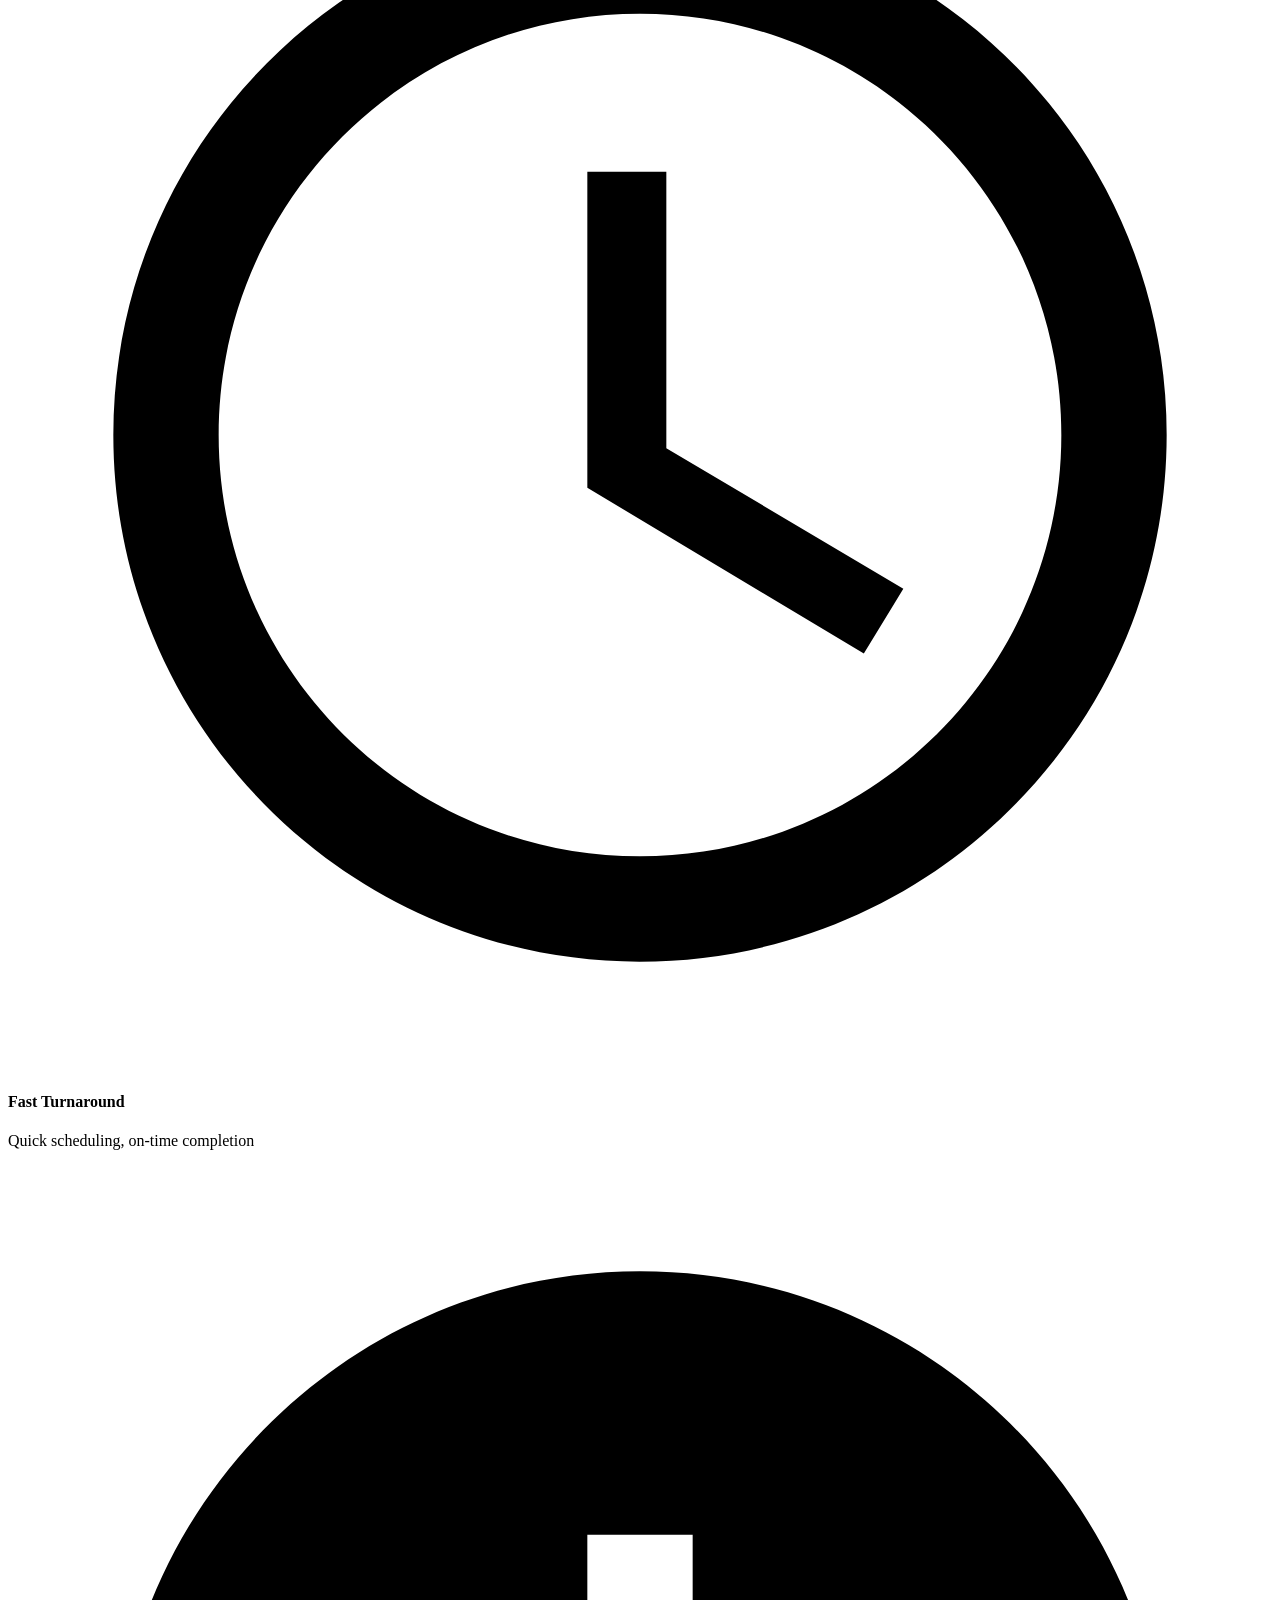
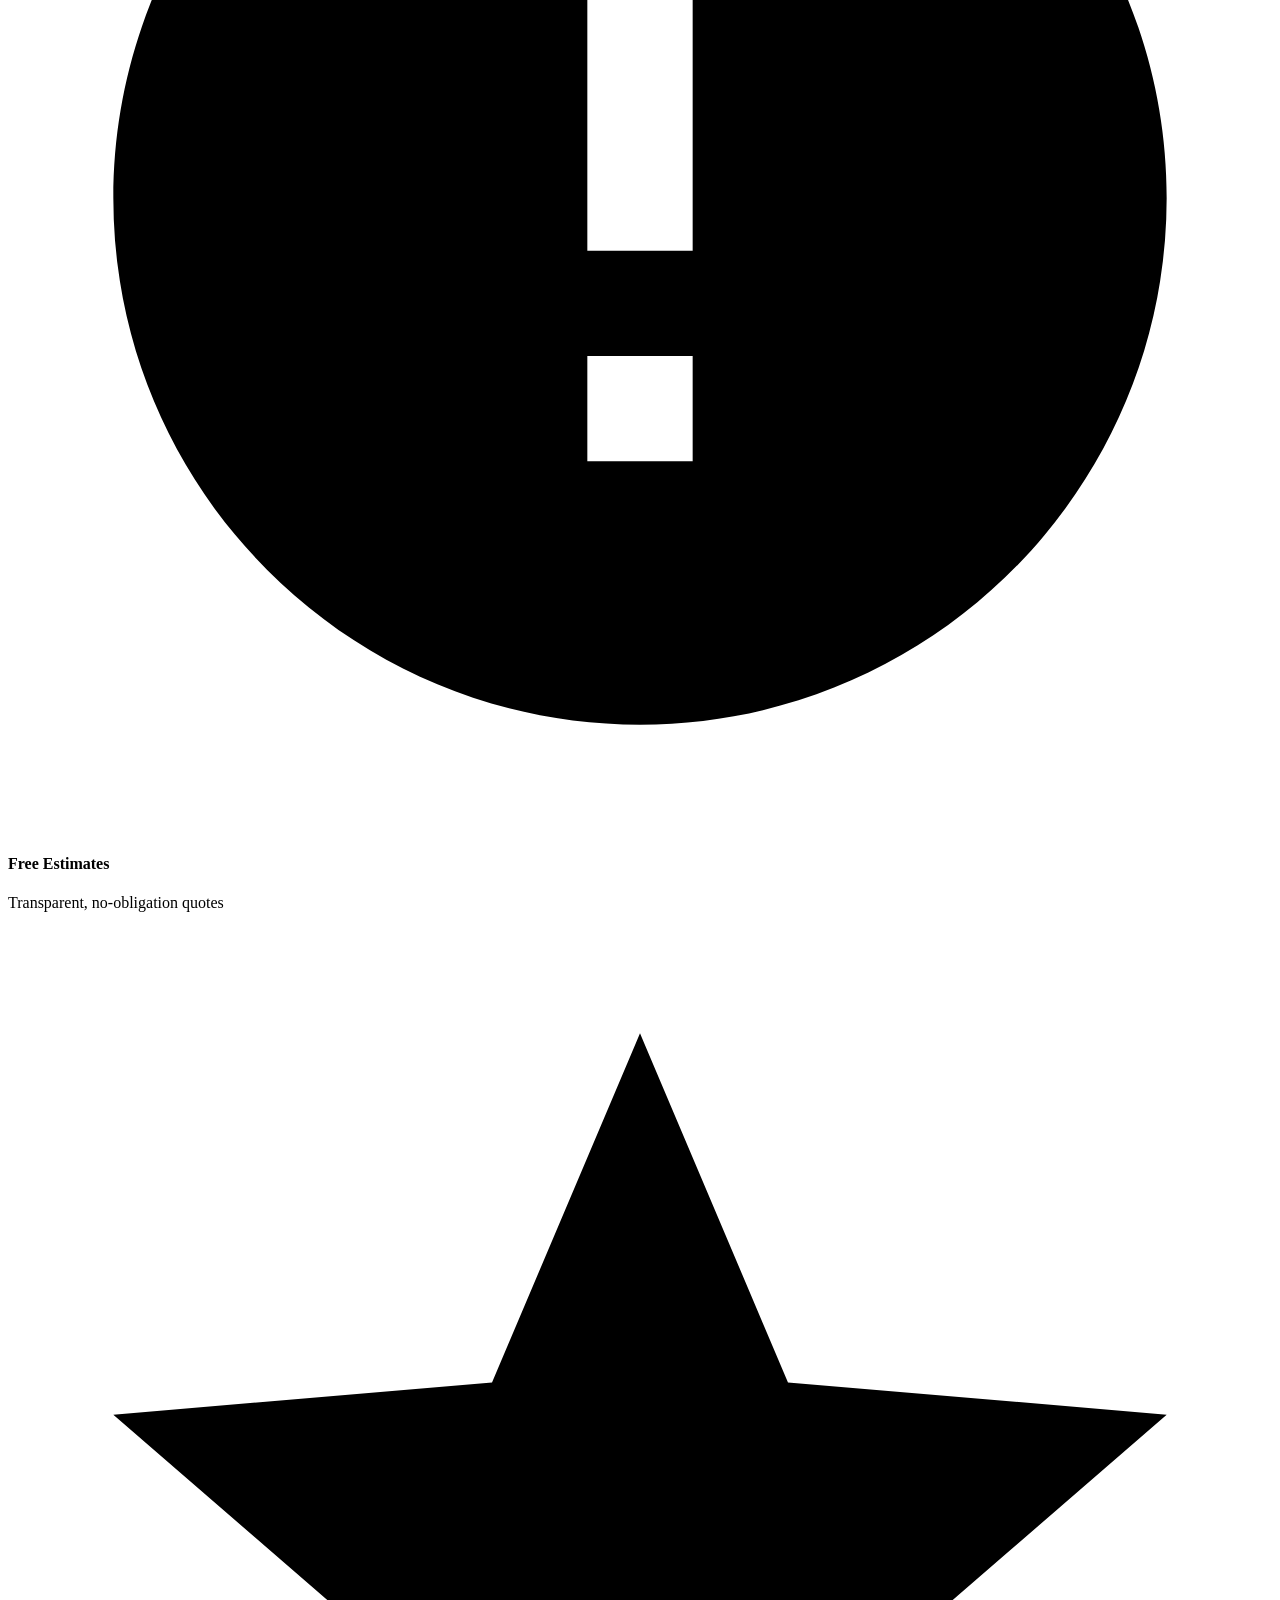
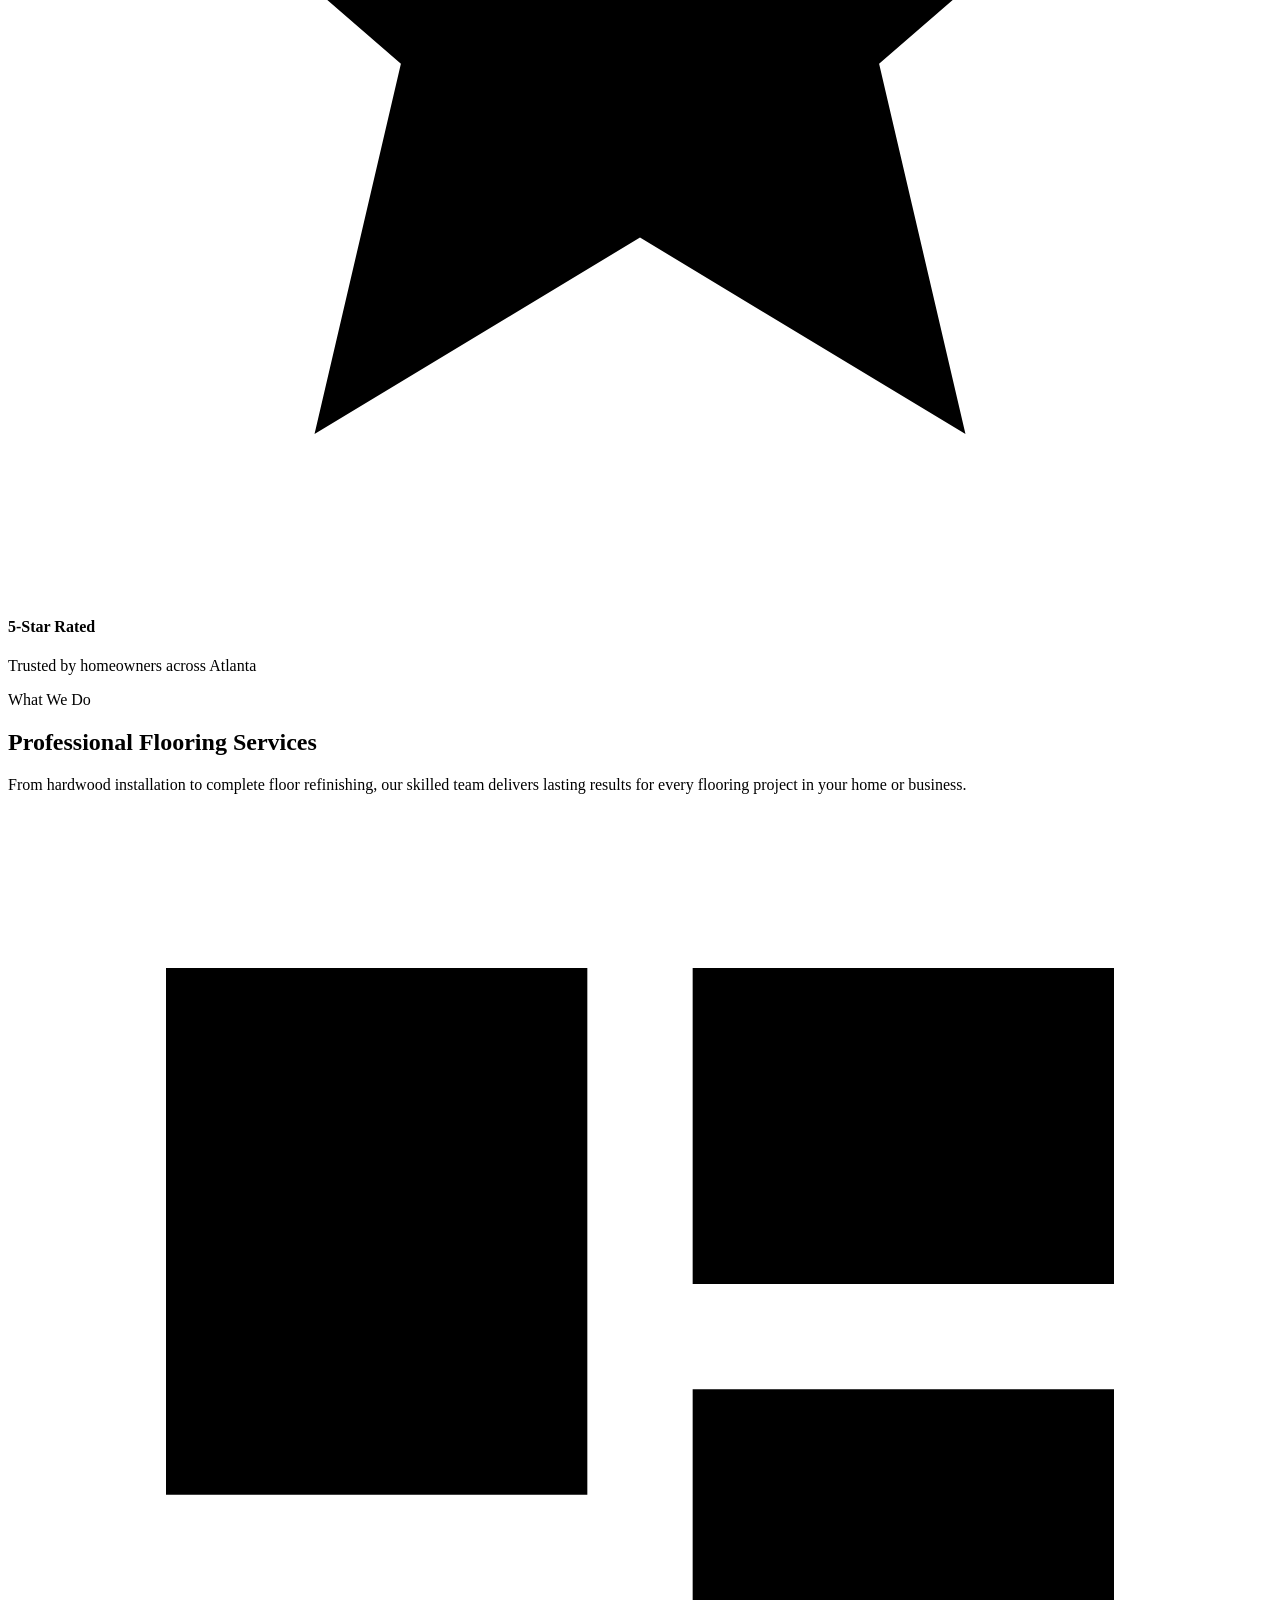
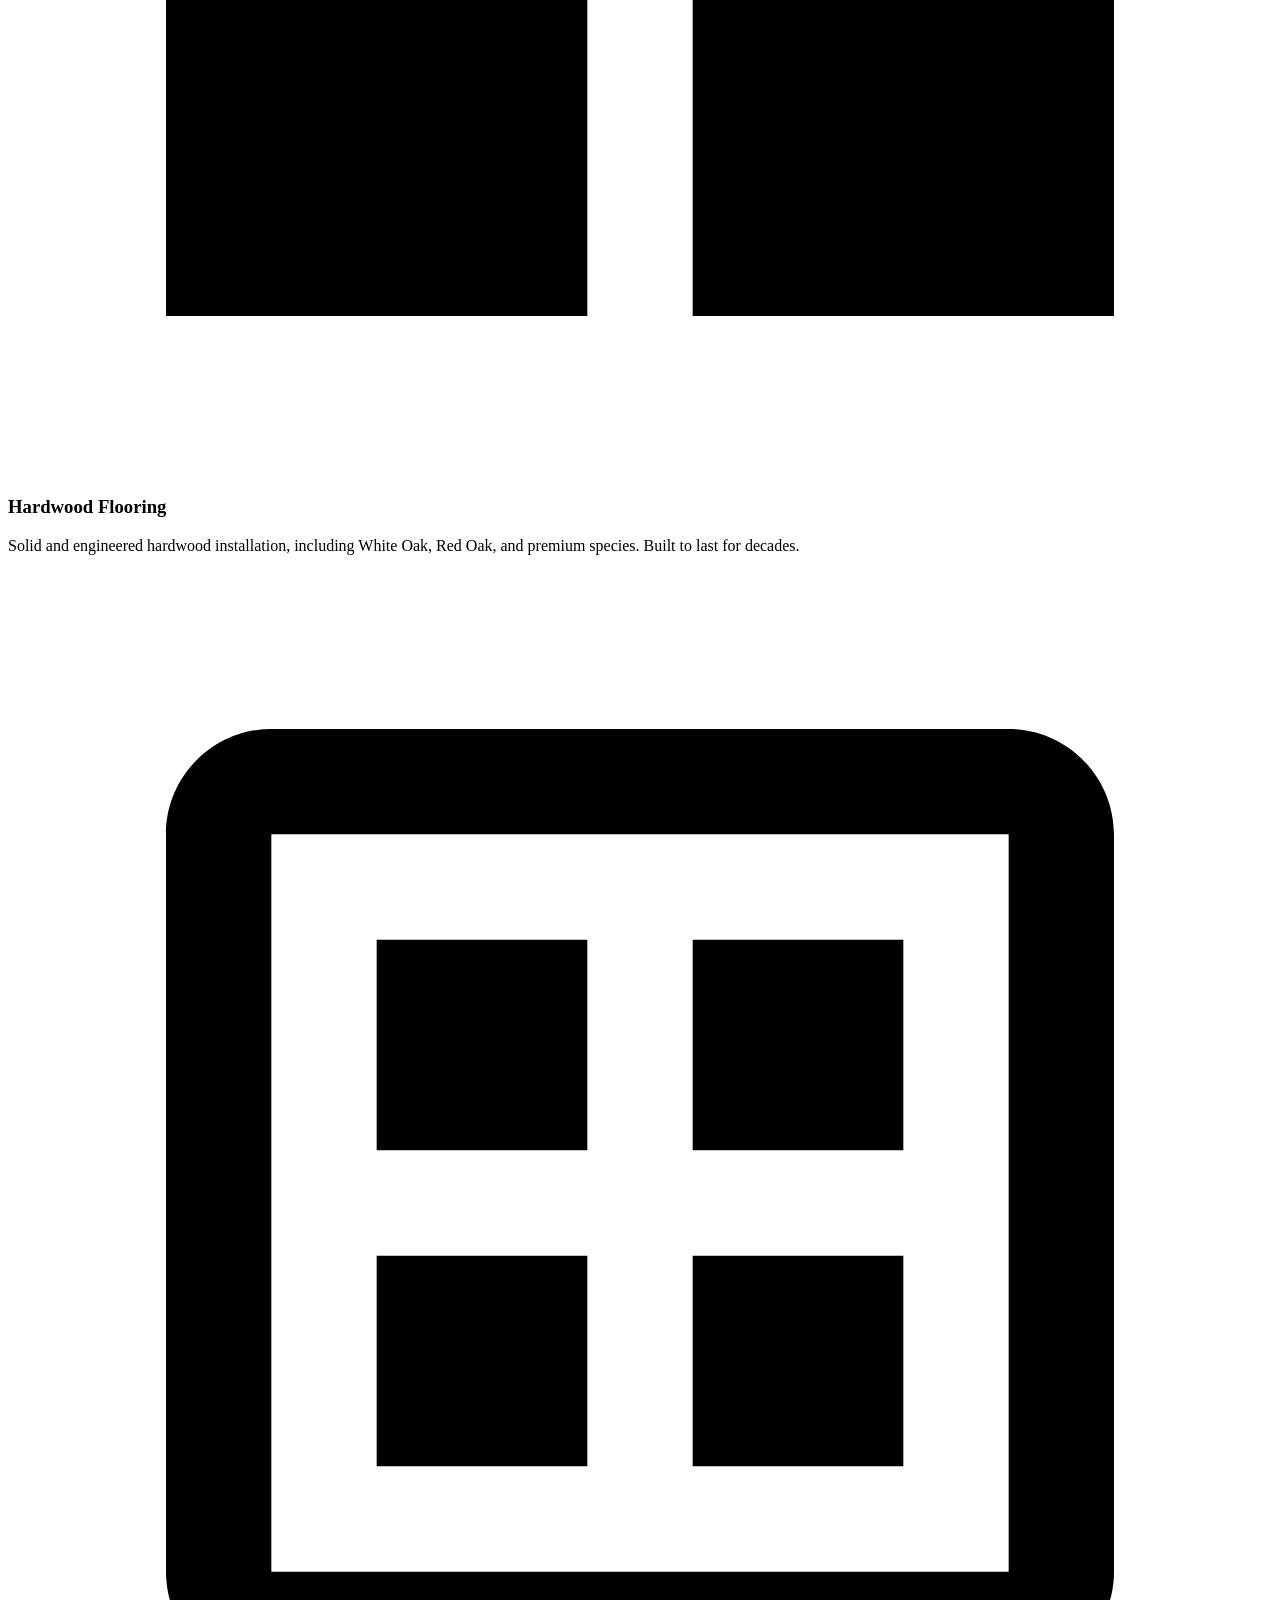
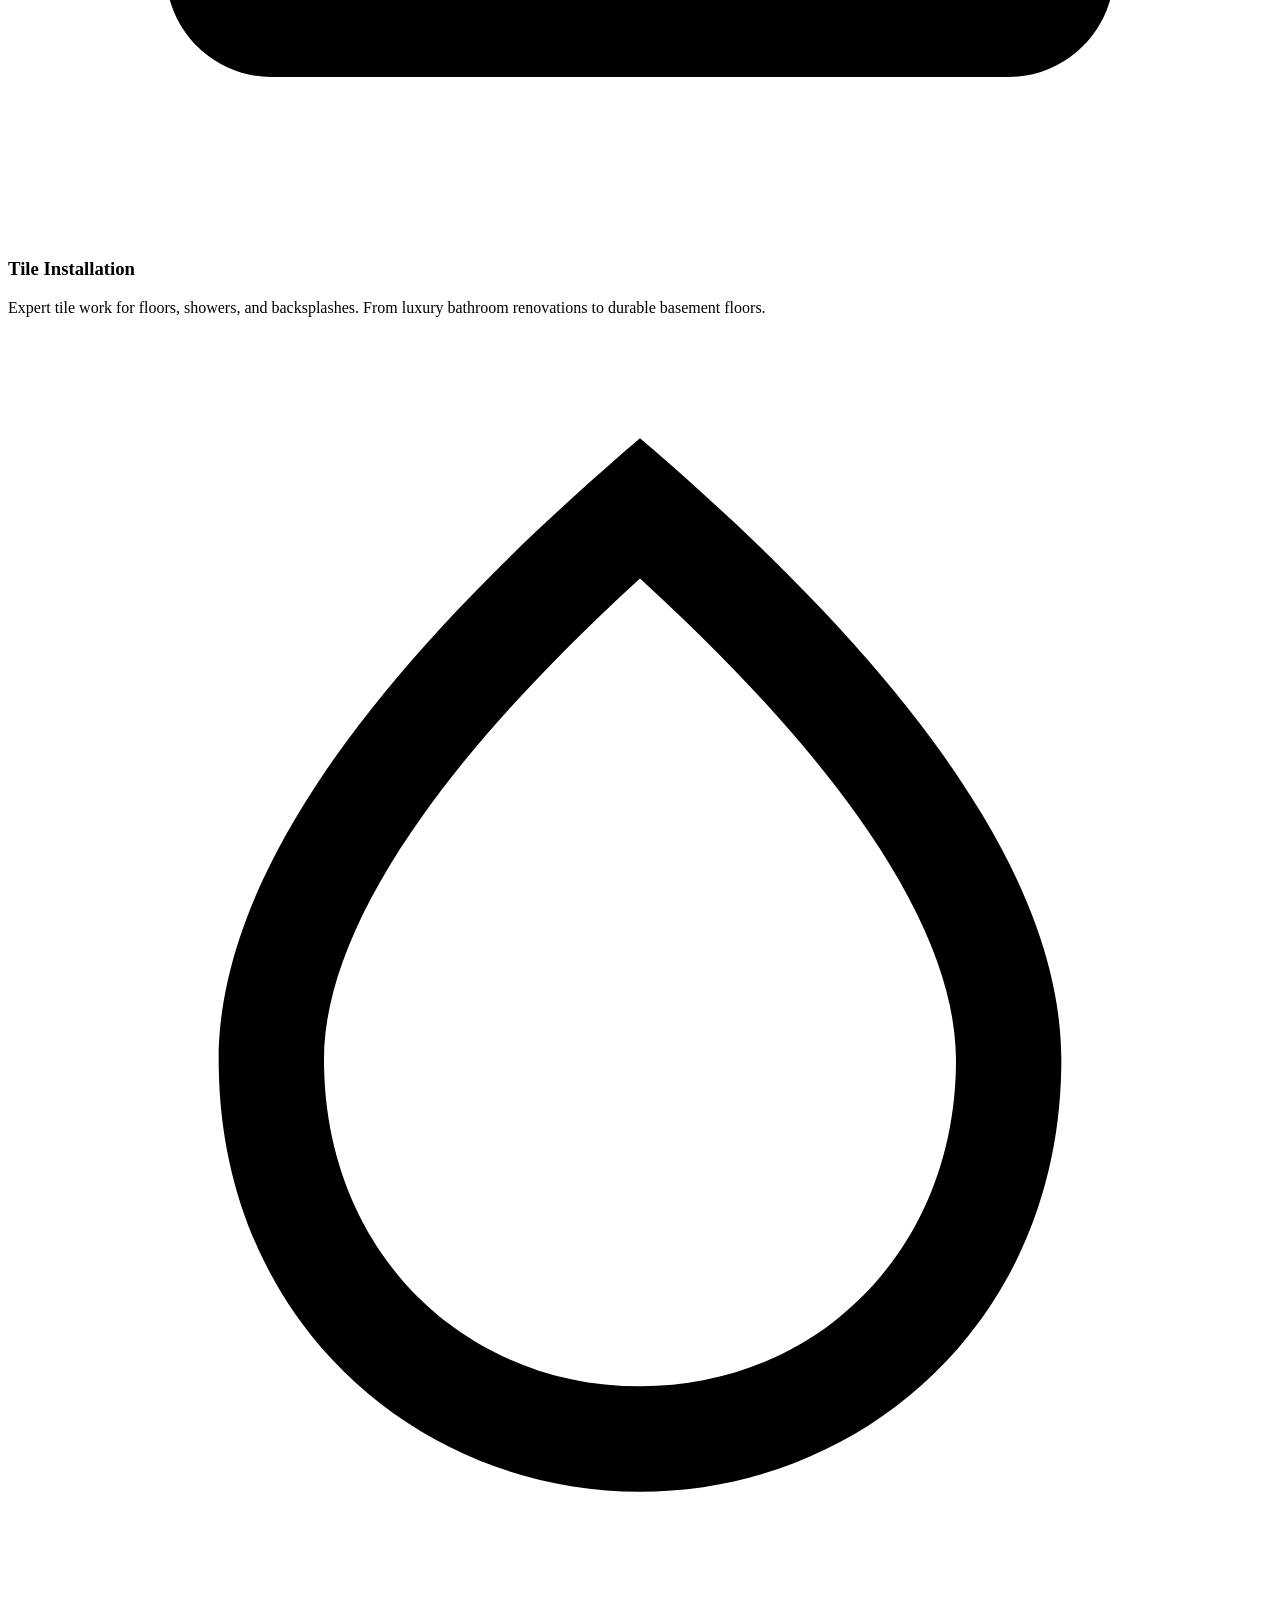
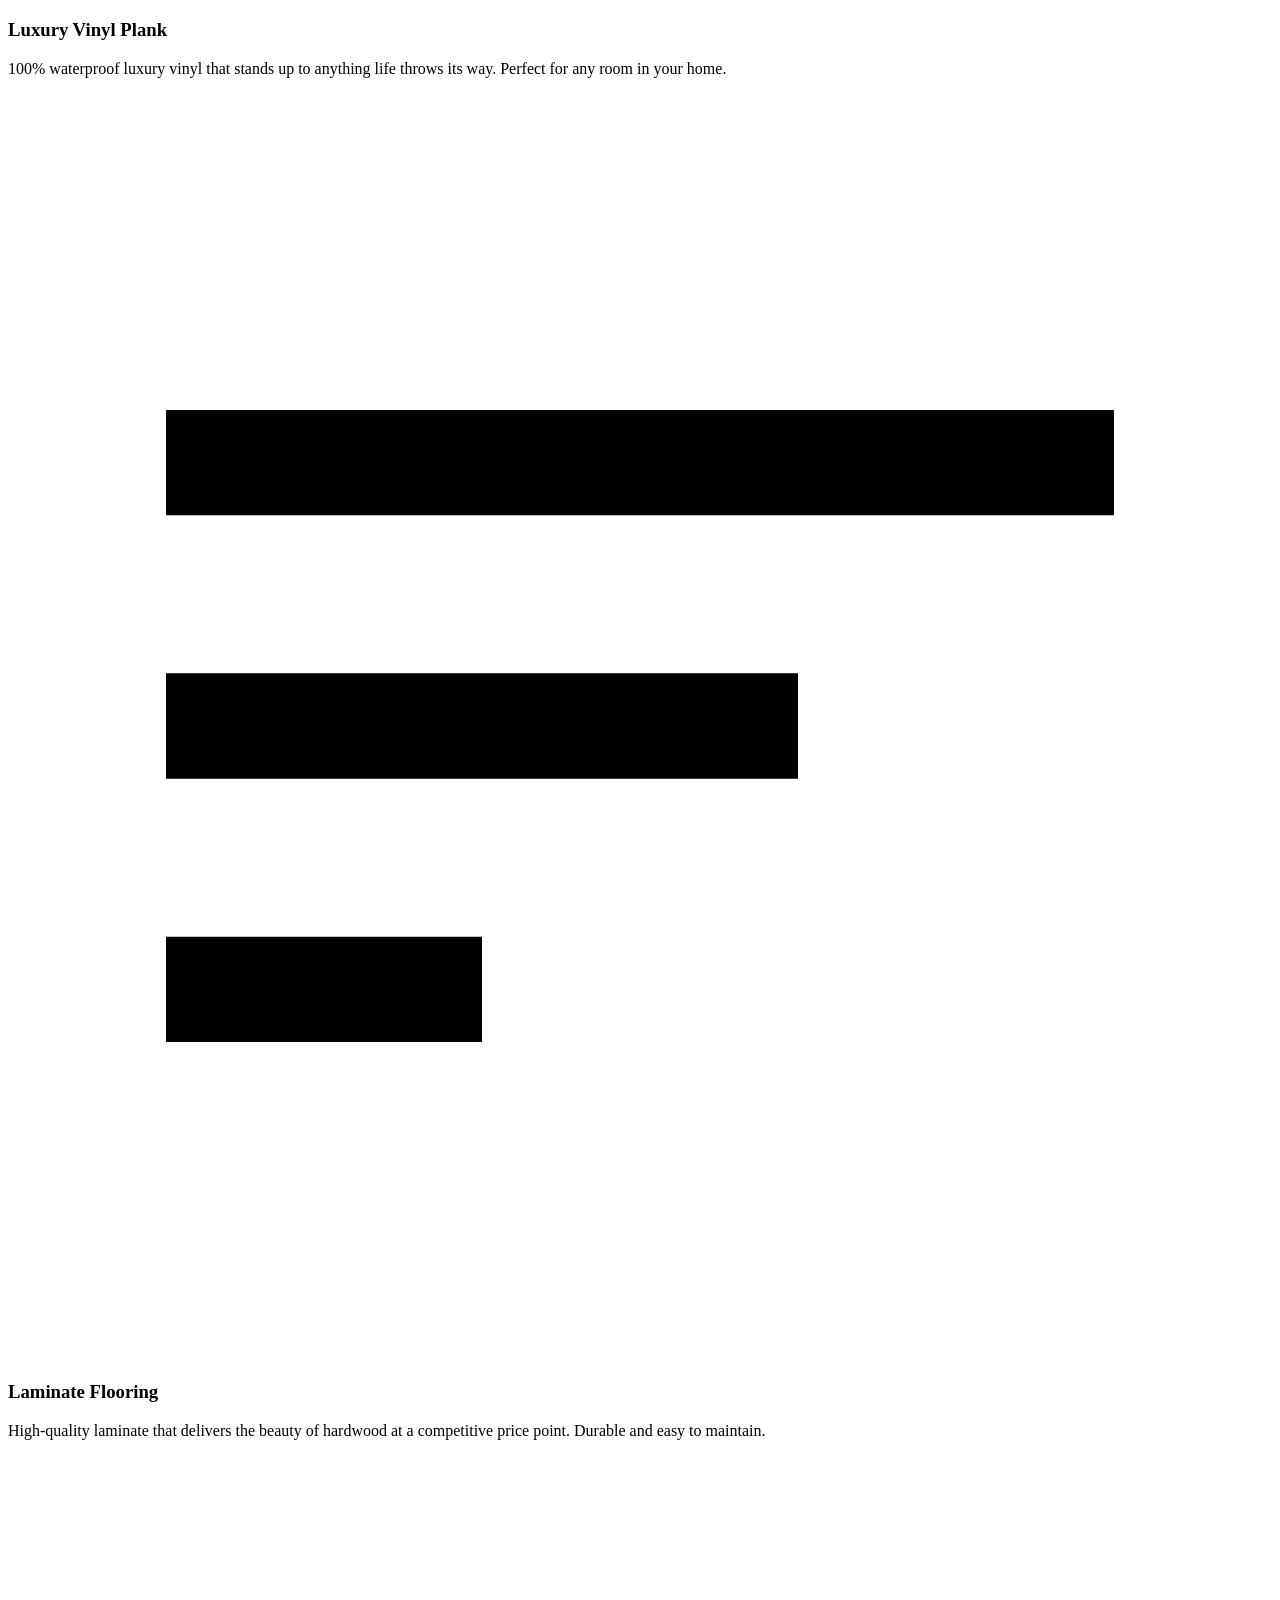
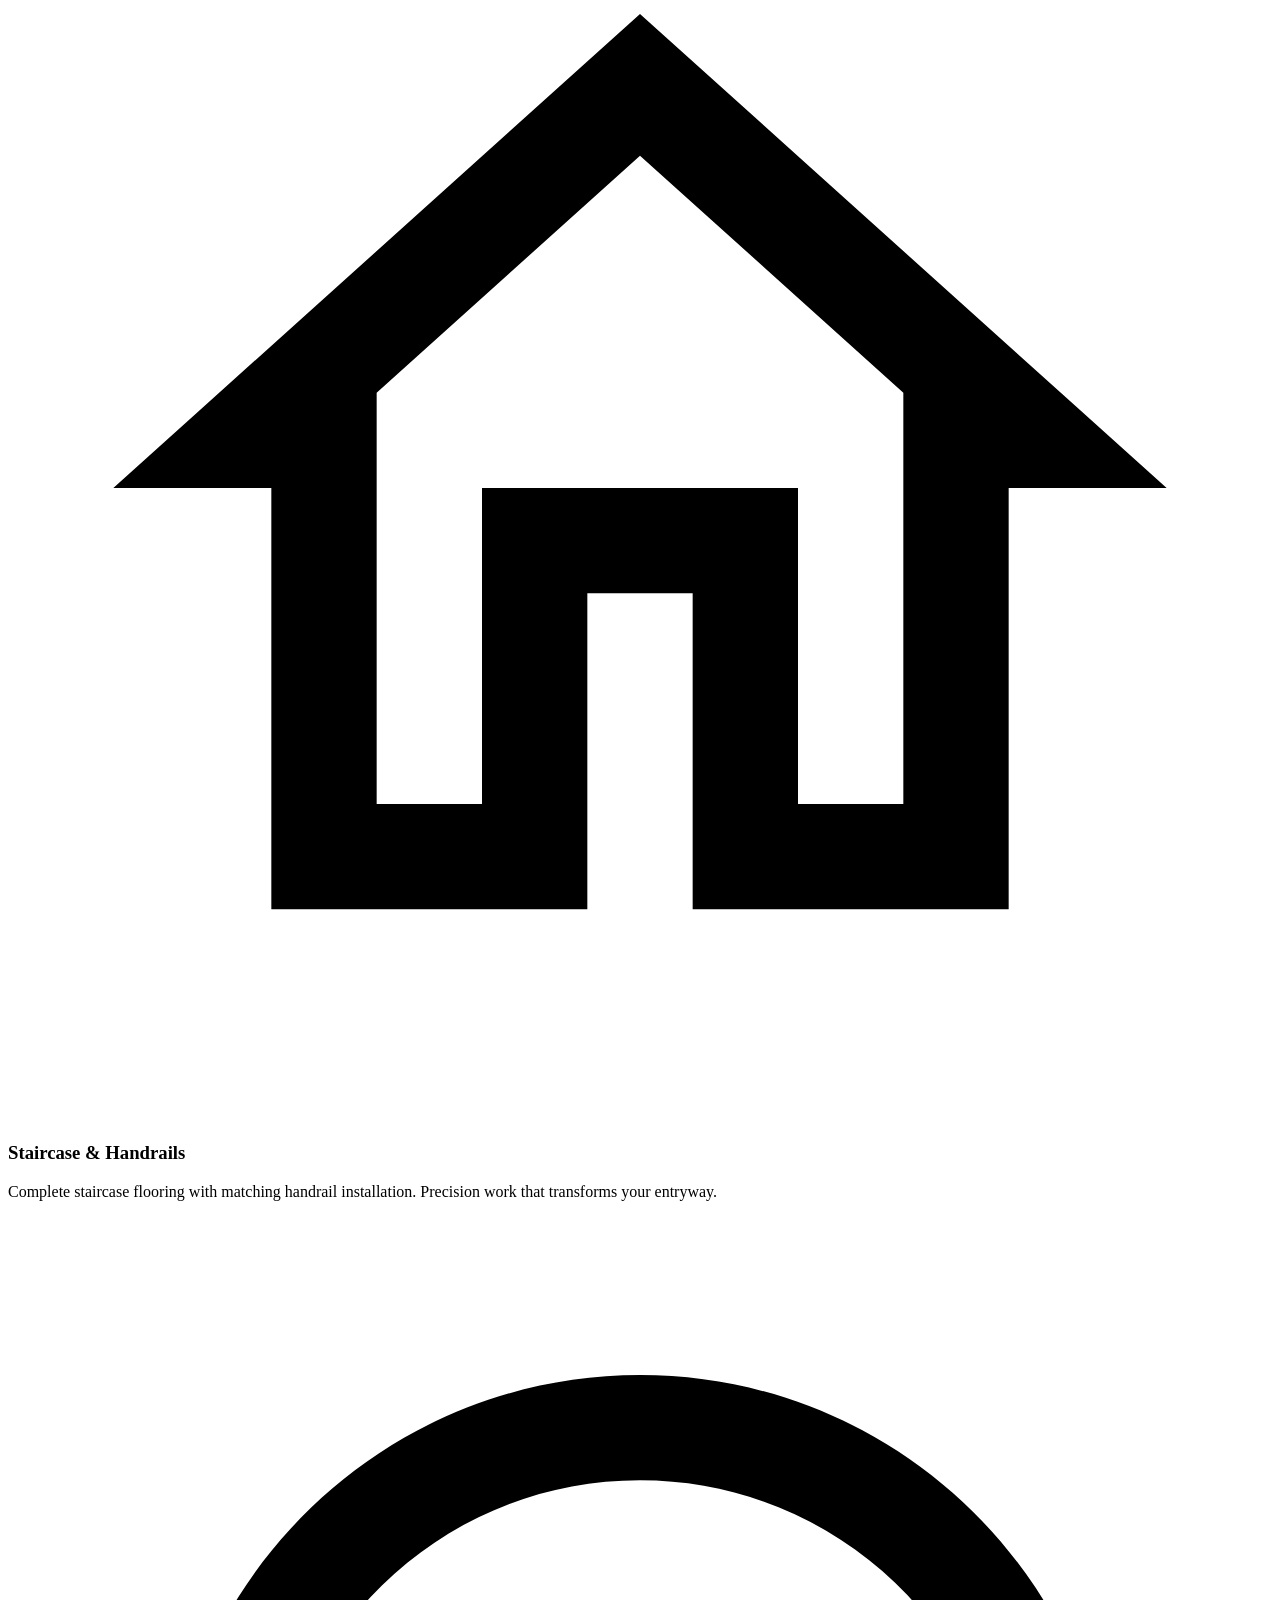
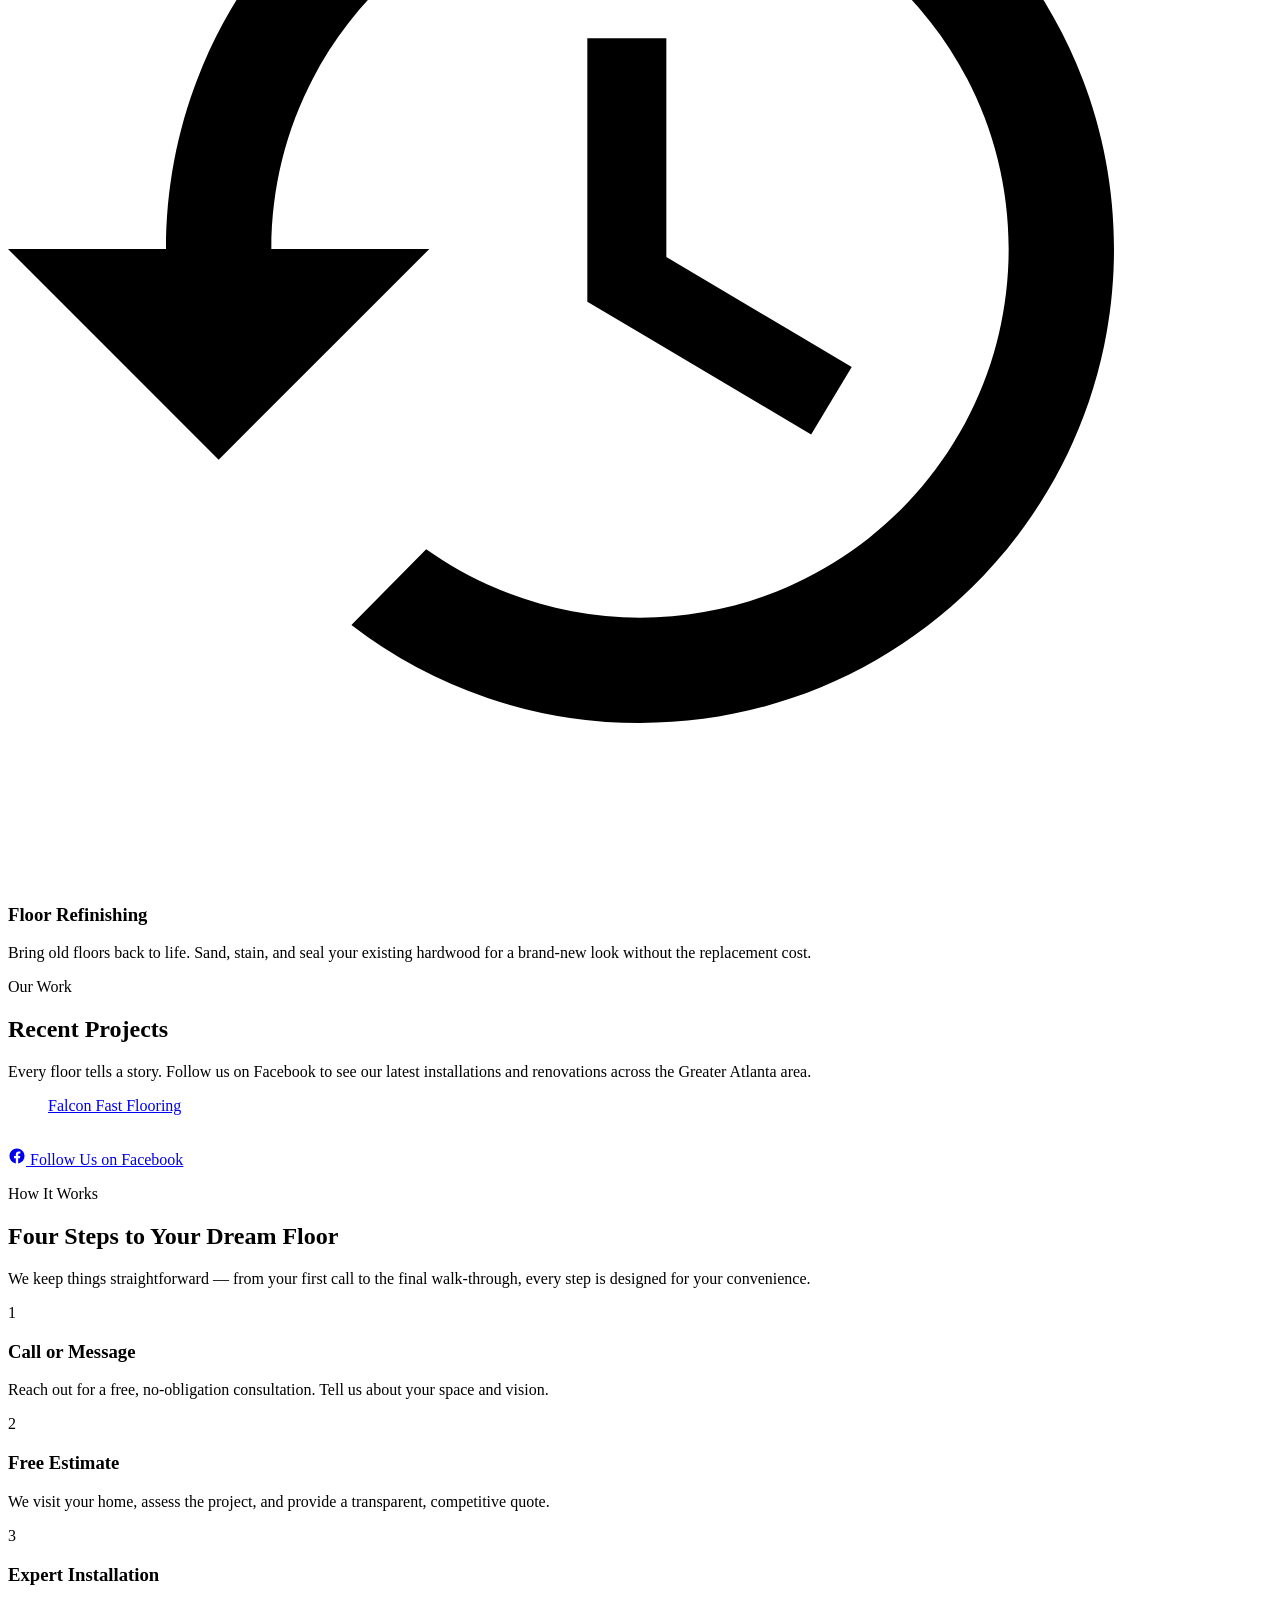
==== commit 126eb5b6: "Replace Instagram feed with Facebook feed in gallery section" ====
--- a/src/index.html
+++ b/src/index.html
@@ -254,47 +254,32 @@
         </div>
     </section>
 
-    <!-- Project Gallery - Instagram Feed -->
+    <!-- Project Gallery - Facebook Feed -->
     <section class="section section--gray" id="gallery">
         <div class="container text-center">
             <p class="section-subtitle fade-up">Our Work</p>
             <h2 class="fade-up">Recent Projects</h2>
-            <p class="section-desc fade-up">Every floor tells a story. Follow us on Instagram to see our latest installations and renovations across the Greater Atlanta area.</p>
-            <div class="instagram-feed fade-up" id="instagram-feed">
-                <blockquote class="instagram-media" data-instgrm-captioned data-instgrm-permalink="https://www.instagram.com/ffcfastflooring/" data-instgrm-version="14" style="background:#FFF; border:0; border-radius:12px; box-shadow:0 0 1px 0 rgba(0,0,0,0.5),0 1px 10px 0 rgba(0,0,0,0.15); margin: 0 auto; max-width:540px; min-width:326px; padding:0; width:calc(100% - 2px);">
-                    <div style="padding:16px;">
-                        <a href="https://www.instagram.com/ffcfastflooring/" style="background:#FFFFFF; line-height:0; padding:0; text-align:center; text-decoration:none; width:100%;" target="_blank" rel="noopener noreferrer">
-                            <div style="display:flex; flex-direction:row; align-items:center;">
-                                <div style="background-color:#F4F4F4; border-radius:50%; flex-grow:0; height:40px; margin-right:14px; width:40px;"></div>
-                                <div style="display:flex; flex-direction:column; flex-grow:1; justify-content:center;">
-                                    <div style="background-color:#F4F4F4; border-radius:4px; flex-grow:0; height:14px; margin-bottom:6px; width:100px;"></div>
-                                    <div style="background-color:#F4F4F4; border-radius:4px; flex-grow:0; height:14px; width:60px;"></div>
-                                </div>
-                            </div>
-                            <div style="padding:19% 0;"></div>
-                            <div style="display:block; height:50px; margin:0 auto 12px; width:50px;">
-                                <svg width="50px" height="50px" viewBox="0 0 60 60" xmlns="http://www.w3.org/2000/svg"><g fill="none" fill-rule="evenodd"><g transform="translate(-511 -20)" fill="#000"><g><path d="M556.869 30.41c.784-.314 1.35-.874 1.568-1.646.396-1.295-.628-2.555-1.964-2.415-.098.01-.235.064-.345.1-.868.284-1.736.567-2.6.863-.2.068-.387.035-.571-.065-2.035-1.106-4.2-1.832-6.516-2.137-6.263-.825-11.638 1.19-15.906 6.01-4.263 4.814-5.55 10.555-3.86 16.8 1.437 5.31 4.757 9.267 9.74 11.697 5.164 2.52 10.478 2.553 15.652.023 4.736-2.315 7.877-6.14 9.384-11.17.455-1.52.674-3.1.728-4.7.056-1.667-.024-3.322-.488-4.94-.3-1.048-1.342-1.647-2.358-1.35-1.016.298-1.592 1.34-1.293 2.387.282 1.004.426 2.038.44 3.088.042 3.108-.88 5.862-2.968 8.222-2.86 3.233-6.534 4.636-10.832 4.26-3.473-.303-6.375-1.842-8.628-4.468-3.02-3.522-3.808-7.598-2.39-12.023 1.23-3.842 3.806-6.525 7.58-7.884 2.798-.986 5.612-.93 8.372.112.108.04.15.073.15.073z"></path></g></g></g></svg>
-                            </div>
-                            <div style="padding-top:8px;">
-                                <div style="color:#3897f0; font-family:Arial,sans-serif; font-size:14px; font-style:normal; font-weight:550;">View this profile on Instagram</div>
-                            </div>
-                            <div style="padding:12.5% 0;"></div>
-                            <div style="display:flex; flex-direction:row; margin-bottom:14px; align-items:center;">
-                                <div><div style="background-color:#F4F4F4; border-radius:50%; height:12.5px; width:12.5px;"></div><div style="background-color:#F4F4F4; height:12.5px; width:12.5px; flex-grow:0; margin-right:14px; margin-left:2px;"></div><div style="background-color:#F4F4F4; border-radius:50%; height:12.5px; width:12.5px;"></div></div>
-                                <div style="margin-left:8px;"><div style="background-color:#F4F4F4; border-radius:50%; flex-grow:0; height:20px; width:20px;"></div><div style="width:0; height:0; border-top:2px solid transparent; border-left:6px solid #f4f4f4; border-bottom:2px solid transparent;"></div></div>
-                                <div style="margin-left:auto;"><div style="width:0; border-top:8px solid #F4F4F4; border-right:8px solid transparent;"></div><div style="background-color:#F4F4F4; flex-grow:0; height:12px; width:16px;"></div><div style="width:0; height:0; border-top:8px solid #F4F4F4; border-left:8px solid transparent;"></div></div>
-                            </div>
-                        </a>
-                        <p style="color:#c9c8cd; font-family:Arial,sans-serif; font-size:14px; line-height:17px; margin-bottom:0; margin-top:8px; overflow:hidden; padding:8px 0 7px; text-align:center; white-space:nowrap;">
-                            <a href="https://www.instagram.com/ffcfastflooring/" style="color:#c9c8cd; font-family:Arial,sans-serif; font-size:14px; font-style:normal; font-weight:normal; line-height:17px;" target="_blank" rel="noopener noreferrer">@ffcfastflooring</a>
-                        </p>
-                    </div>
-                </blockquote>
+            <p class="section-desc fade-up">Every floor tells a story. Follow us on Facebook to see our latest installations and renovations across the Greater Atlanta area.</p>
+            <div class="facebook-feed fade-up">
+                <div id="fb-root"></div>
+                <div class="fb-page"
+                     data-href="https://www.facebook.com/FFASTFLOORINGATL"
+                     data-tabs="timeline"
+                     data-width="500"
+                     data-height="700"
+                     data-small-header="false"
+                     data-adapt-container-width="true"
+                     data-hide-cover="false"
+                     data-show-facepile="true">
+                    <blockquote cite="https://www.facebook.com/FFASTFLOORINGATL" class="fb-xfbml-parse-ignore">
+                        <a href="https://www.facebook.com/FFASTFLOORINGATL">Falcon Fast Flooring</a>
+                    </blockquote>
+                </div>
             </div>
             <div style="margin-top: 32px;" class="fade-up">
-                <a href="https://www.instagram.com/ffcfastflooring" target="_blank" rel="noopener noreferrer" class="btn btn--navy">
-                    <svg xmlns="http://www.w3.org/2000/svg" width="18" height="18" viewBox="0 0 24 24" fill="currentColor"><path d="M16 4H8C5.79 4 4 5.79 4 8v8c0 2.21 1.79 4 4 4h8c2.21 0 4-1.79 4-4V8c0-2.21-1.79-4-4-4zm2 12c0 1.1-.9 2-2 2H8c-1.1 0-2-.9-2-2V8c0-1.1.9-2 2-2h8c1.1 0 2 .9 2 2v8zm-6-7a3 3 0 100 6 3 3 0 000-6zm0 4.5a1.5 1.5 0 110-3 1.5 1.5 0 010 3zm4.5-5a.75.75 0 100-1.5.75.75 0 000 1.5z"/></svg>
-                    Follow Us on Instagram
+                <a href="https://www.facebook.com/FFASTFLOORINGATL" target="_blank" rel="noopener noreferrer" class="btn btn--navy">
+                    <svg xmlns="http://www.w3.org/2000/svg" width="18" height="18" viewBox="0 0 24 24" fill="currentColor"><path d="M22 12c0-5.523-4.477-10-10-10S2 6.477 2 12c0 4.991 3.657 9.128 8.438 9.878v-6.987h-2.54V12h2.54V9.797c0-2.506 1.492-3.89 3.777-3.89 1.094 0 2.238.195 2.238.195v2.46h-1.26c-1.243 0-1.63.771-1.63 1.562V12h2.773l-.443 2.89h-2.33v6.988C18.343 21.128 22 16.991 22 12z"/></svg>
+                    Follow Us on Facebook
                 </a>
             </div>
         </div>
@@ -484,6 +469,6 @@
     </footer>
 
     <script src="/js/main.js"></script>
-    <script async src="https://www.instagram.com/embed.js"></script>
+    <script async defer crossorigin="anonymous" src="https://connect.facebook.net/en_US/sdk.js#xfbml=1&version=v19.0"></script>
 </body>
 </html>
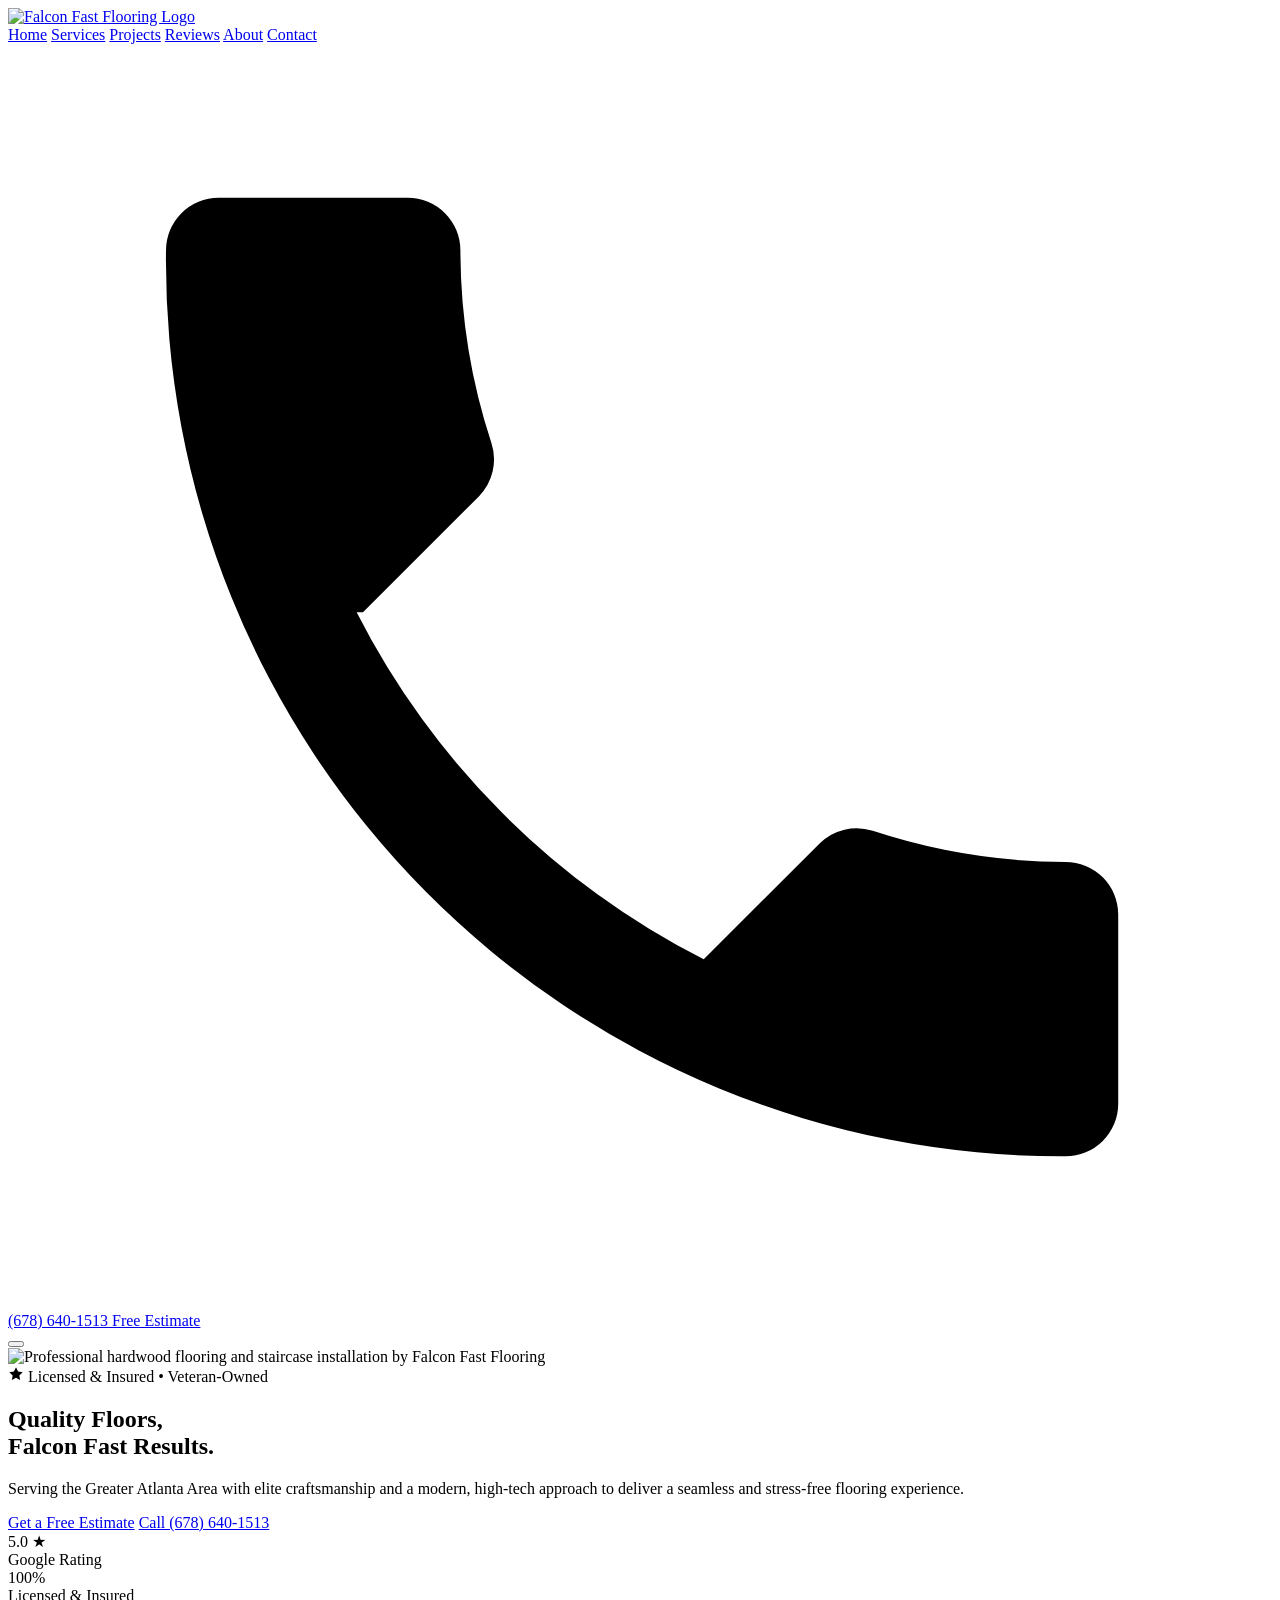
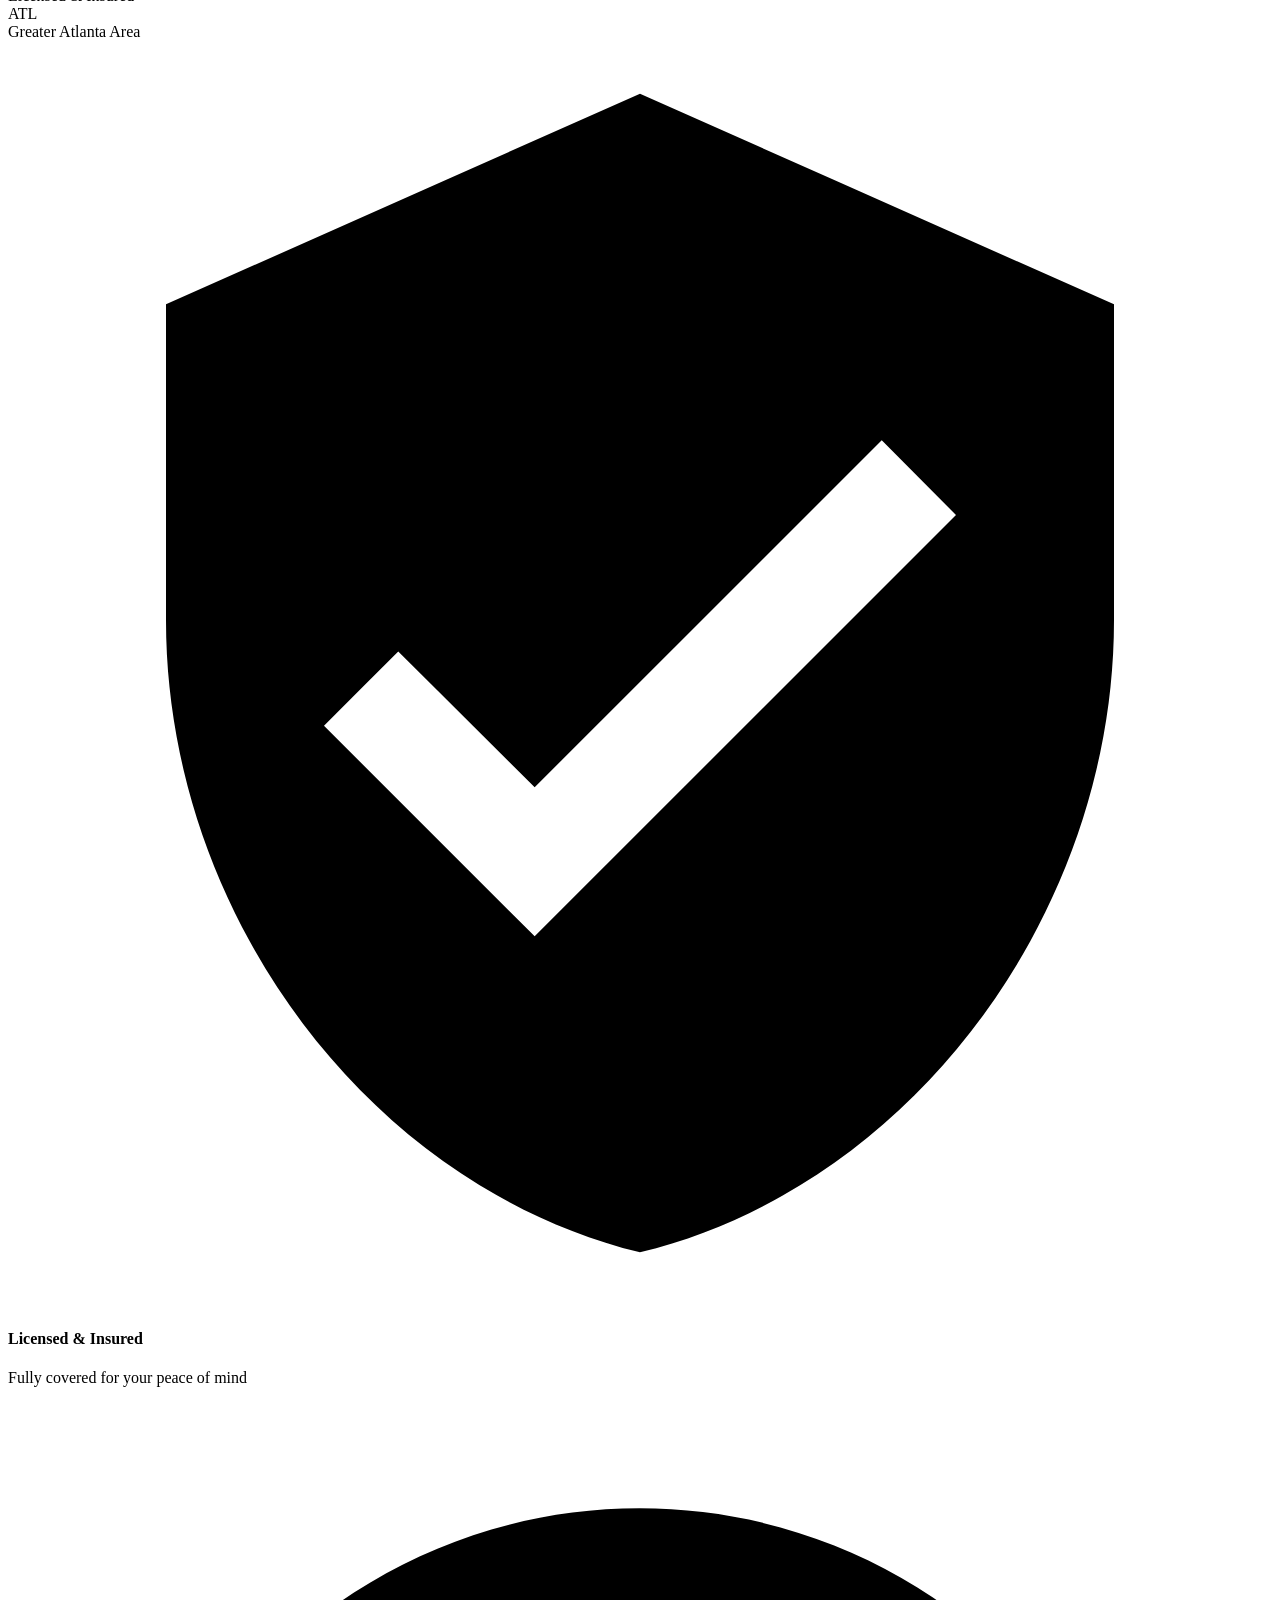
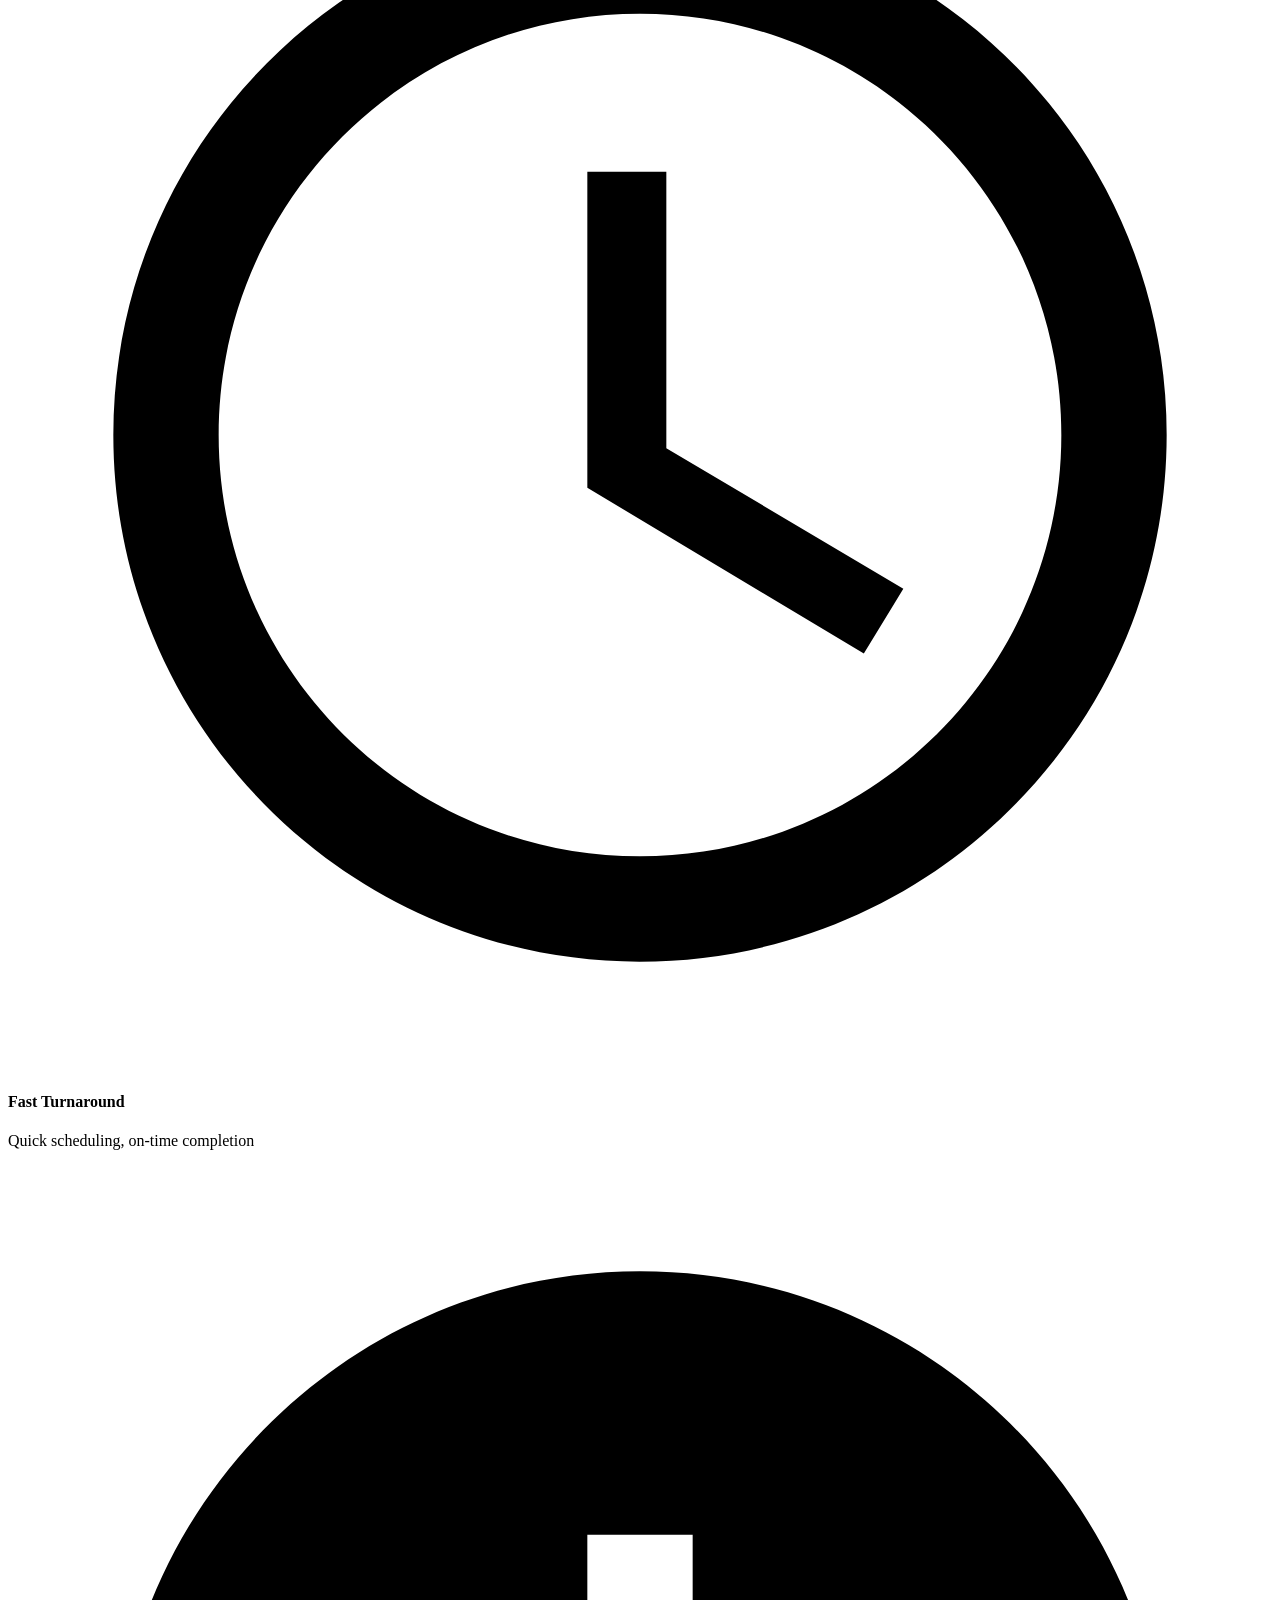
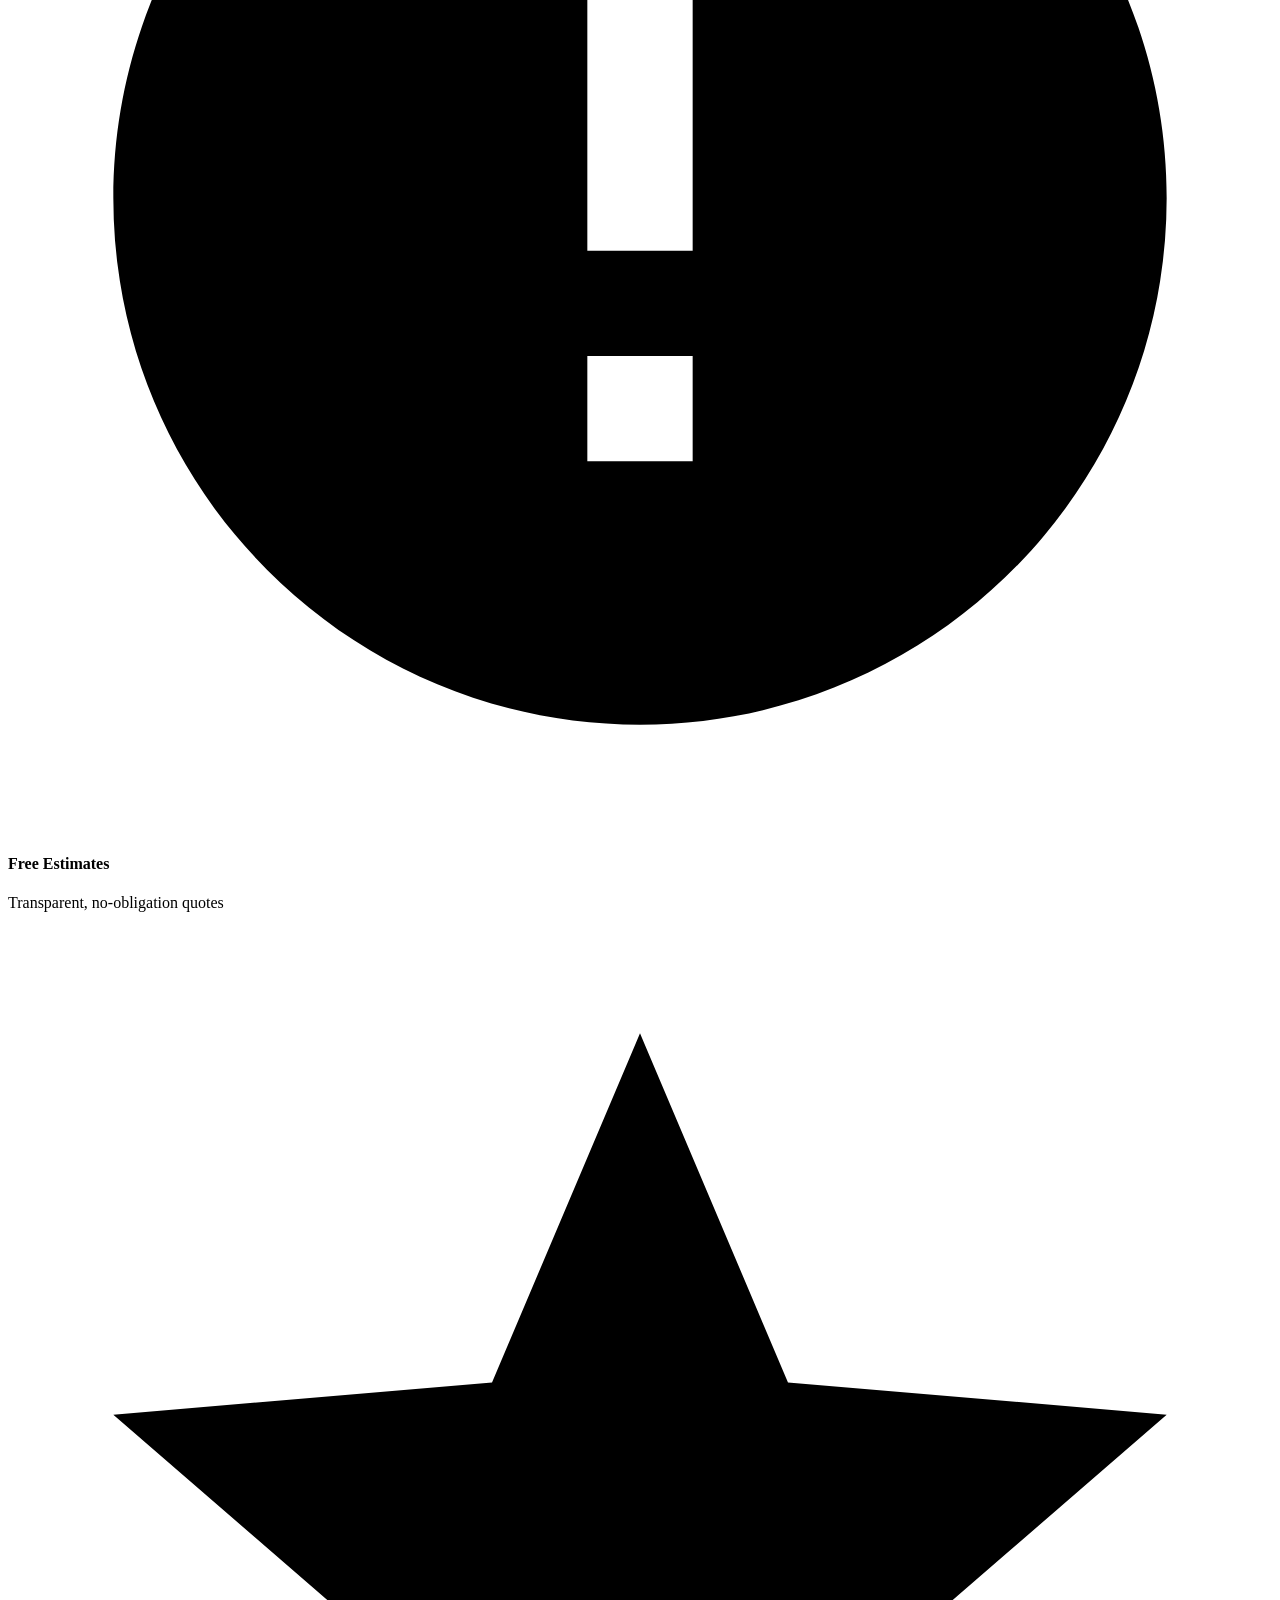
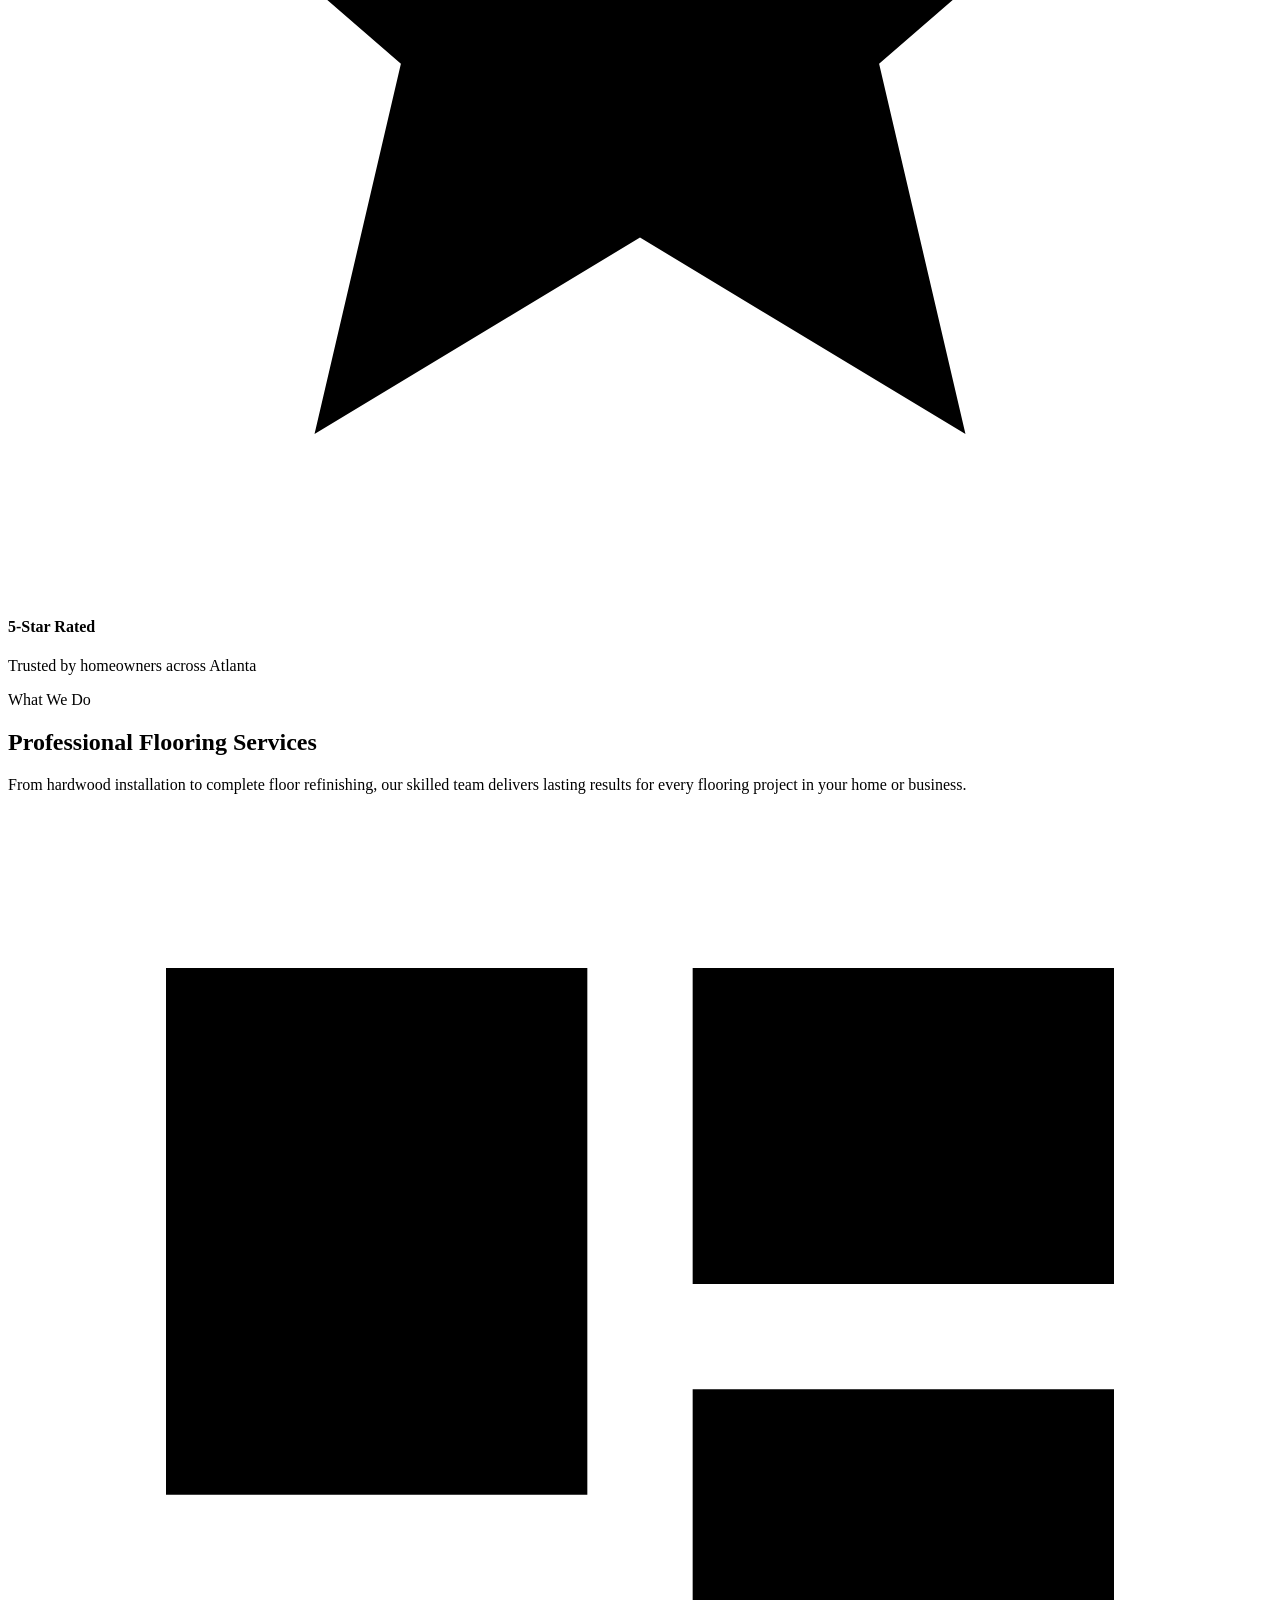
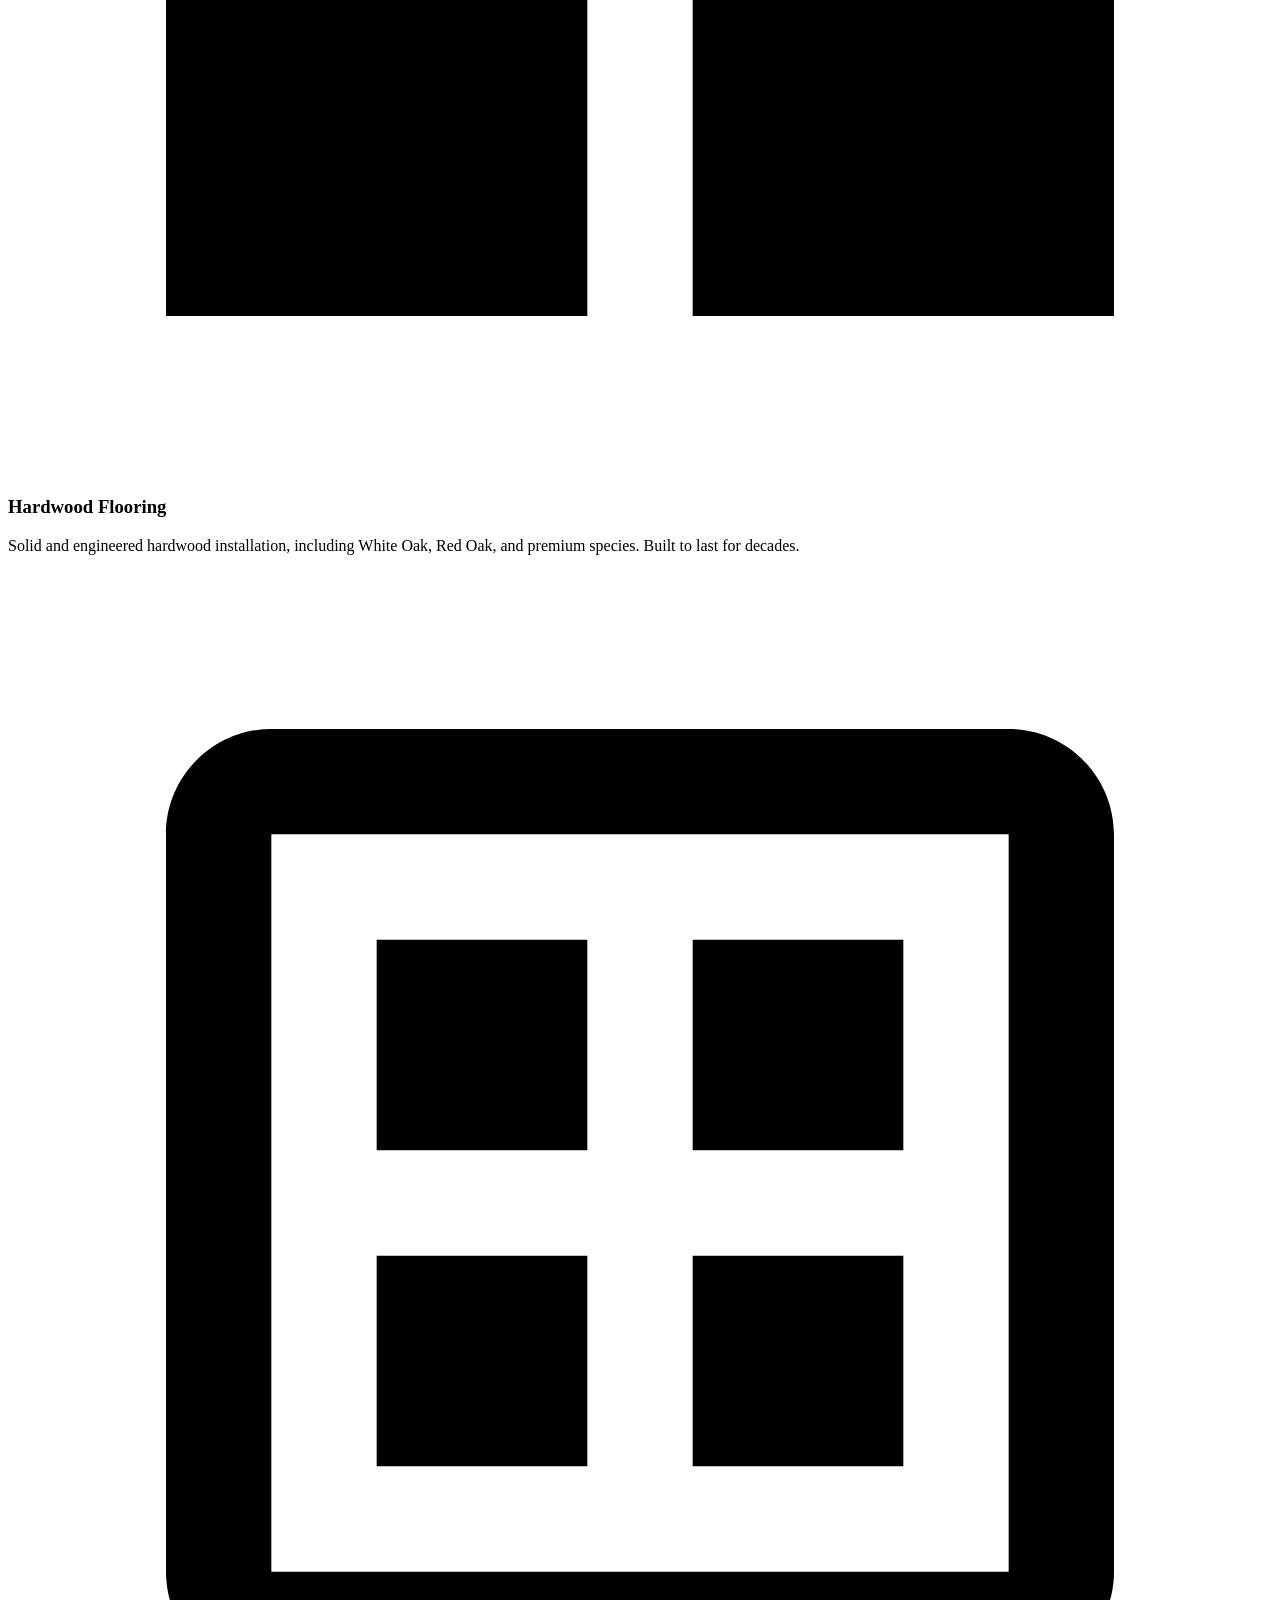
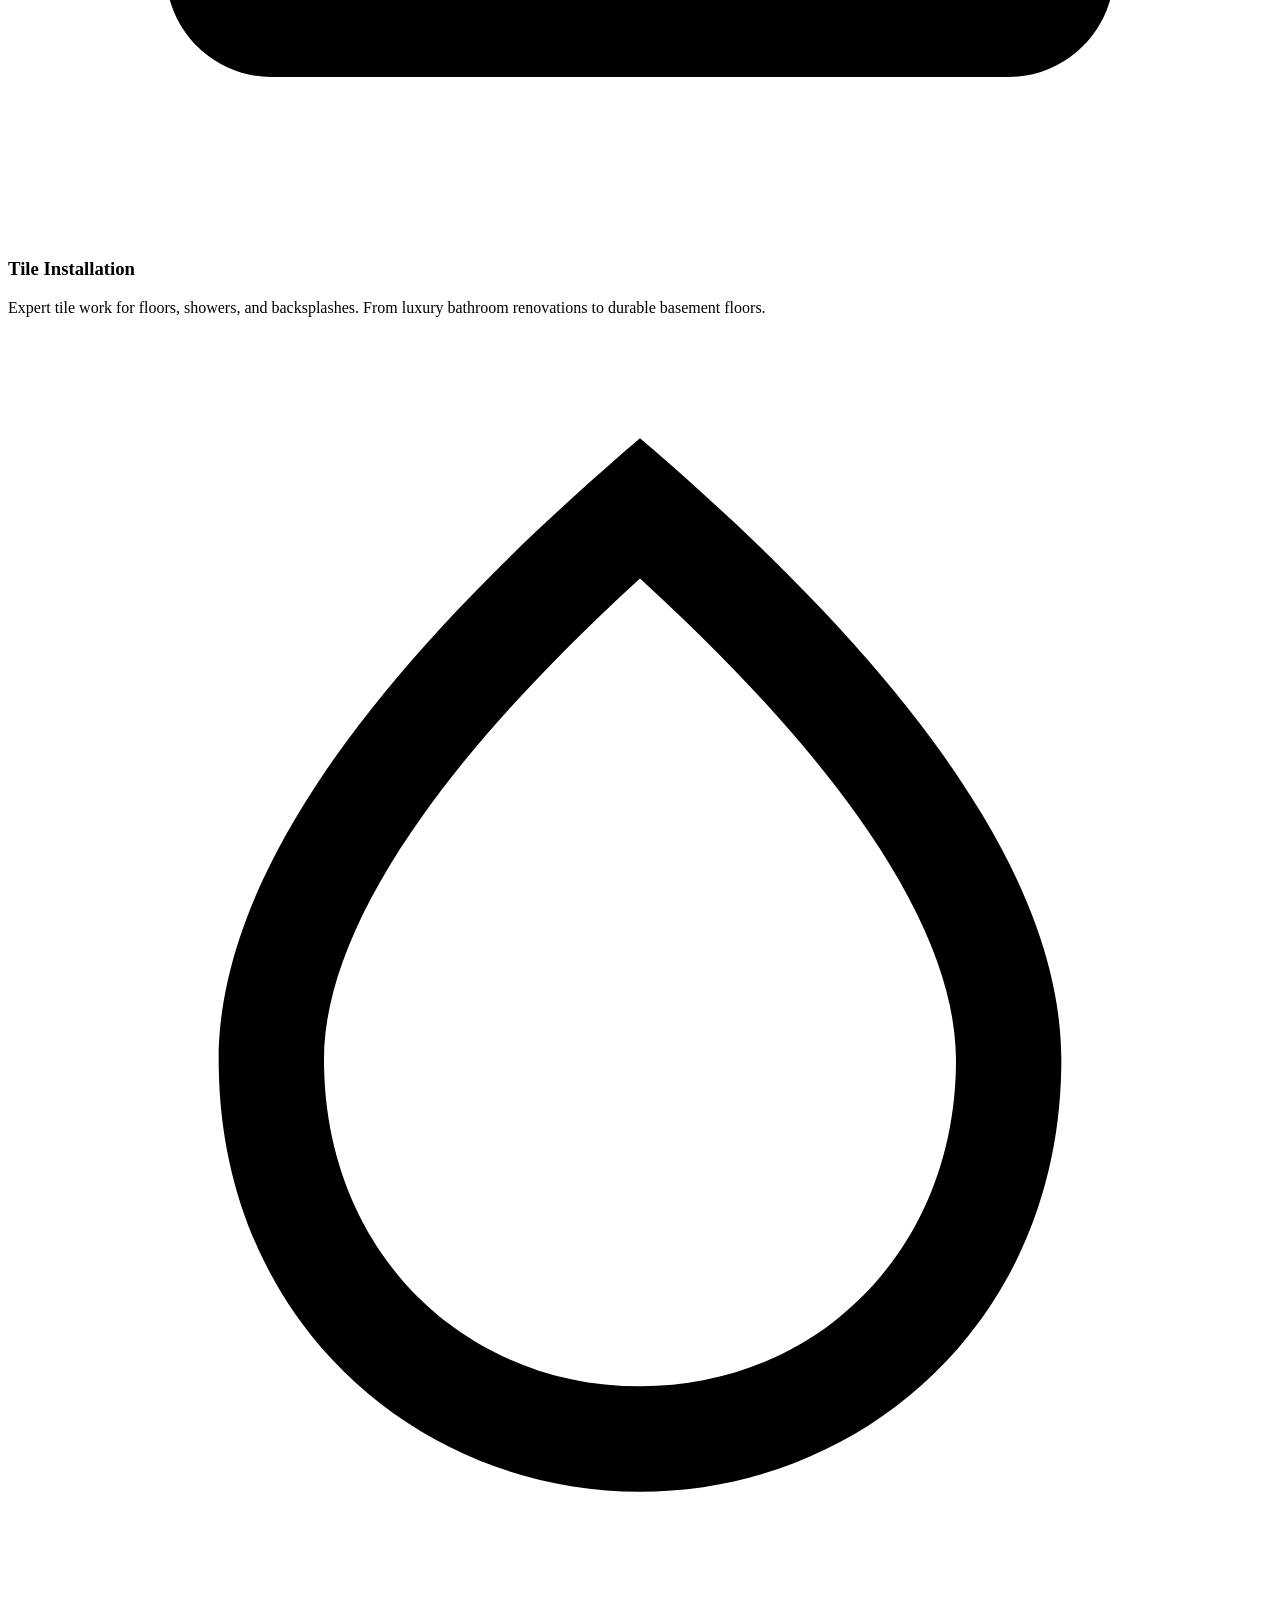
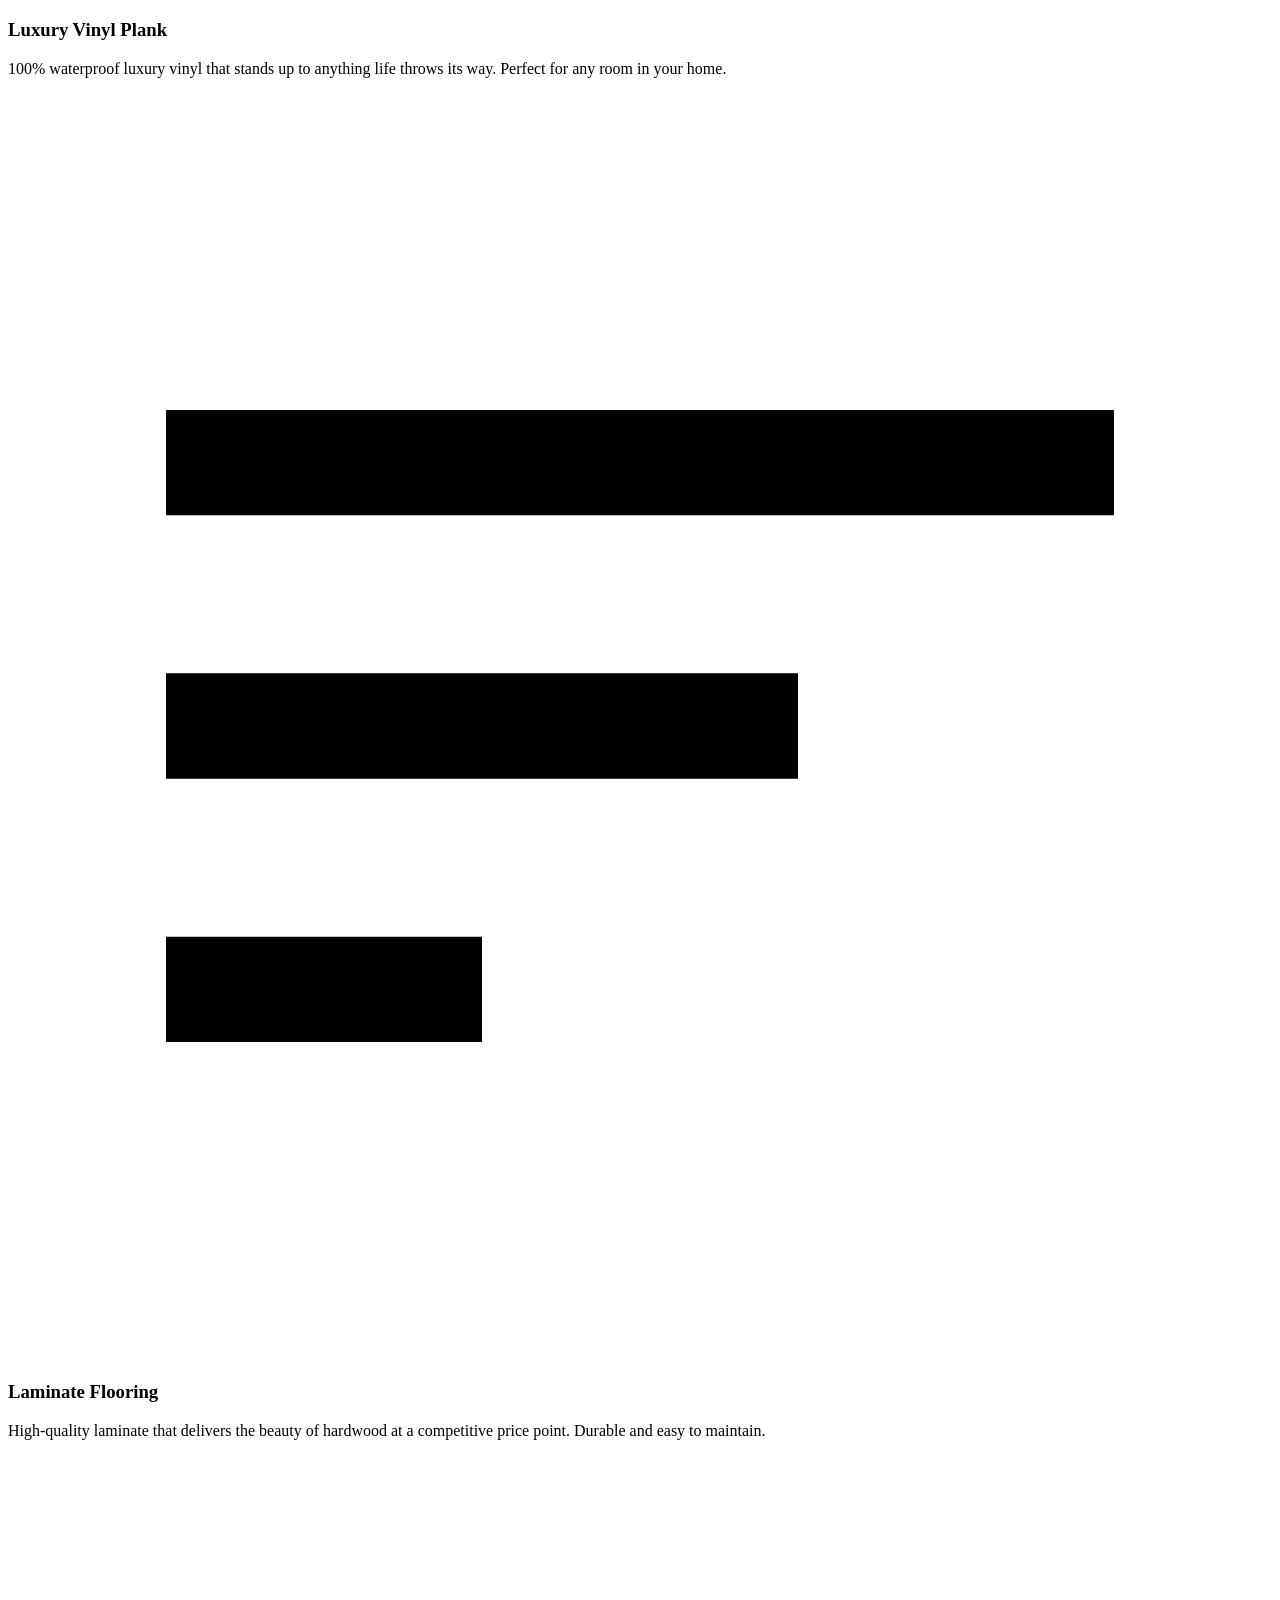
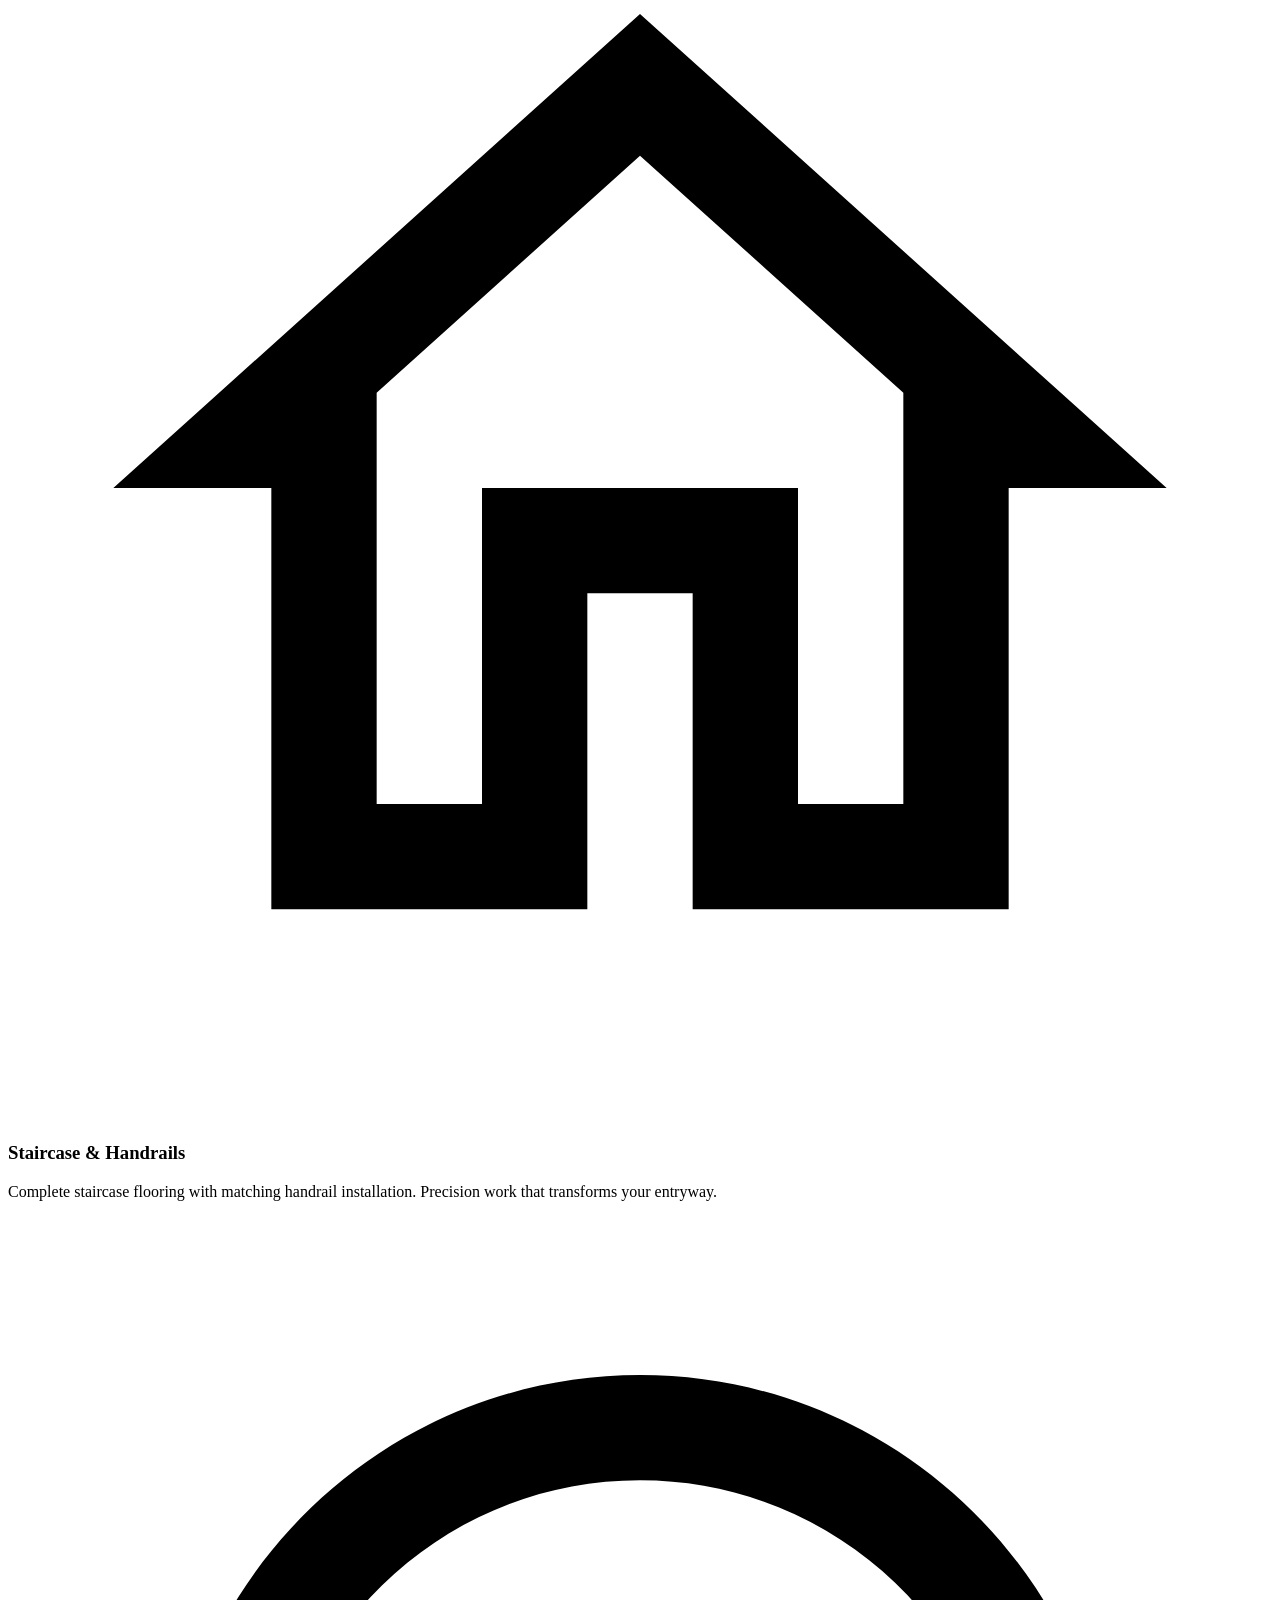
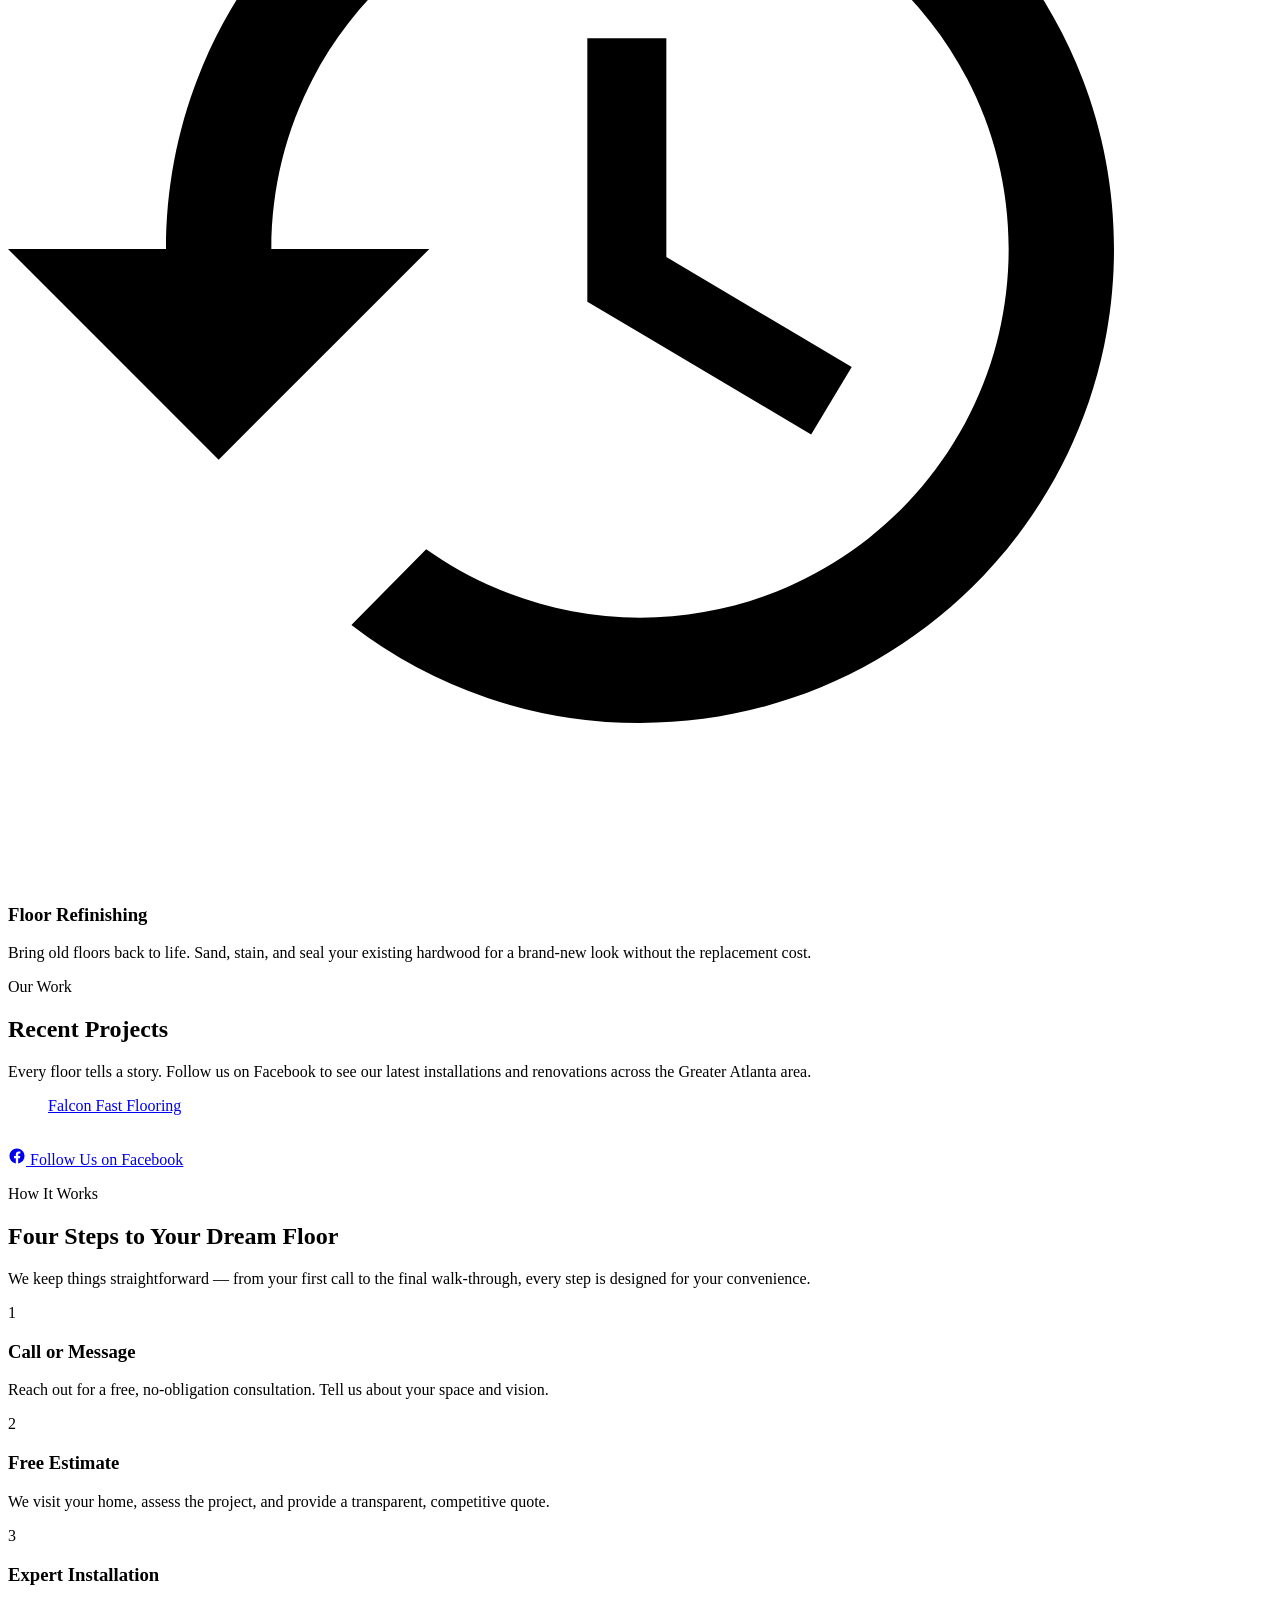
==== commit 278416bc: "Add customer reviews page and update navigation; enhance services section with new offerings" ====
--- a/src/index.html
+++ b/src/index.html
@@ -87,7 +87,7 @@
             "opens": "00:00",
             "closes": "23:59"
         },
-        "knowsAbout": ["Hardwood Flooring", "Laminate Flooring", "Vinyl Plank Flooring", "Tile Installation", "Staircase Flooring", "Floor Refinishing", "Herringbone Pattern", "Commercial Flooring"]
+        "knowsAbout": ["Hardwood Flooring", "Laminate Flooring", "Vinyl Plank Flooring", "Tile Installation", "Staircase Flooring", "Floor Refinishing", "Herringbone Pattern", "Commercial Flooring", "Carpet Services", "Flooring Repairs", "Subfloor Preparation", "Design Consultation"]
     }
     </script>
 </head>
@@ -104,6 +104,8 @@
             <nav class="header__nav" aria-label="Main navigation">
                 <a href="/" class="active">Home</a>
                 <a href="/services">Services</a>
+                <a href="/projects">Projects</a>
+                <a href="/reviews">Reviews</a>
                 <a href="/about">About</a>
                 <a href="/contact">Contact</a>
             </nav>
@@ -123,7 +125,7 @@
     <!-- Hero Section -->
     <section class="hero">
         <div class="hero__bg">
-            <img src="/images/project-flooring.jpg" alt="Professional flooring installation by Falcon Fast Flooring">
+            <img src="/images/hero-hardwood.jpg" alt="Professional hardwood flooring and staircase installation by Falcon Fast Flooring">
         </div>
         <div class="hero__overlay"></div>
         <div class="hero__accent"></div>
@@ -445,12 +447,15 @@
                     <a href="/services">Laminate Flooring</a>
                     <a href="/services">Staircase &amp; Handrails</a>
                     <a href="/services">Floor Refinishing</a>
+                    <a href="/services">Carpet Services</a>
+                    <a href="/services">Flooring Repairs</a>
                 </div>
                 <div class="footer__col">
                     <h4>Company</h4>
                     <a href="/about">About Us</a>
+                    <a href="/projects">Recent Projects</a>
+                    <a href="/reviews">Reviews</a>
                     <a href="/contact">Contact</a>
-                    <a href="https://maps.app.goo.gl/U1iu8kXnGbWQmQkS9" target="_blank" rel="noopener noreferrer">Reviews</a>
                 </div>
                 <div class="footer__col">
                     <h4>Contact</h4>
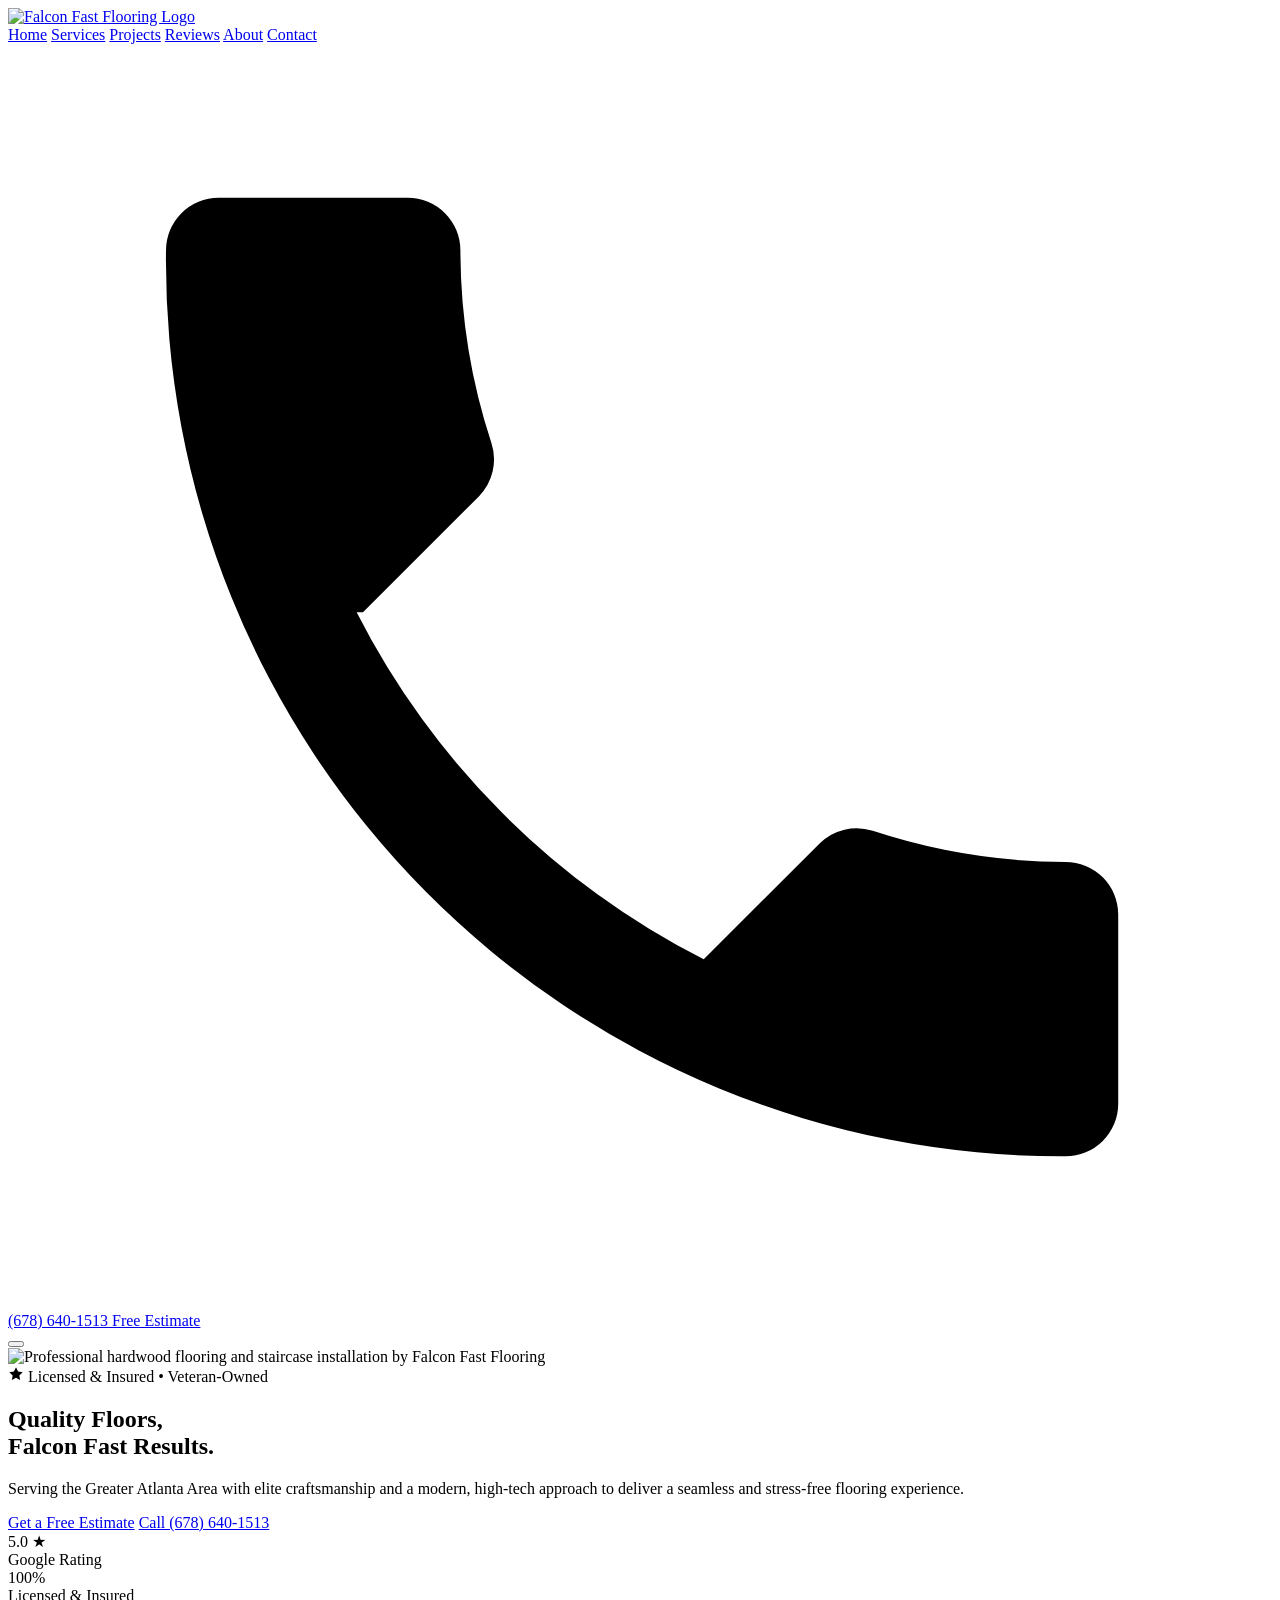
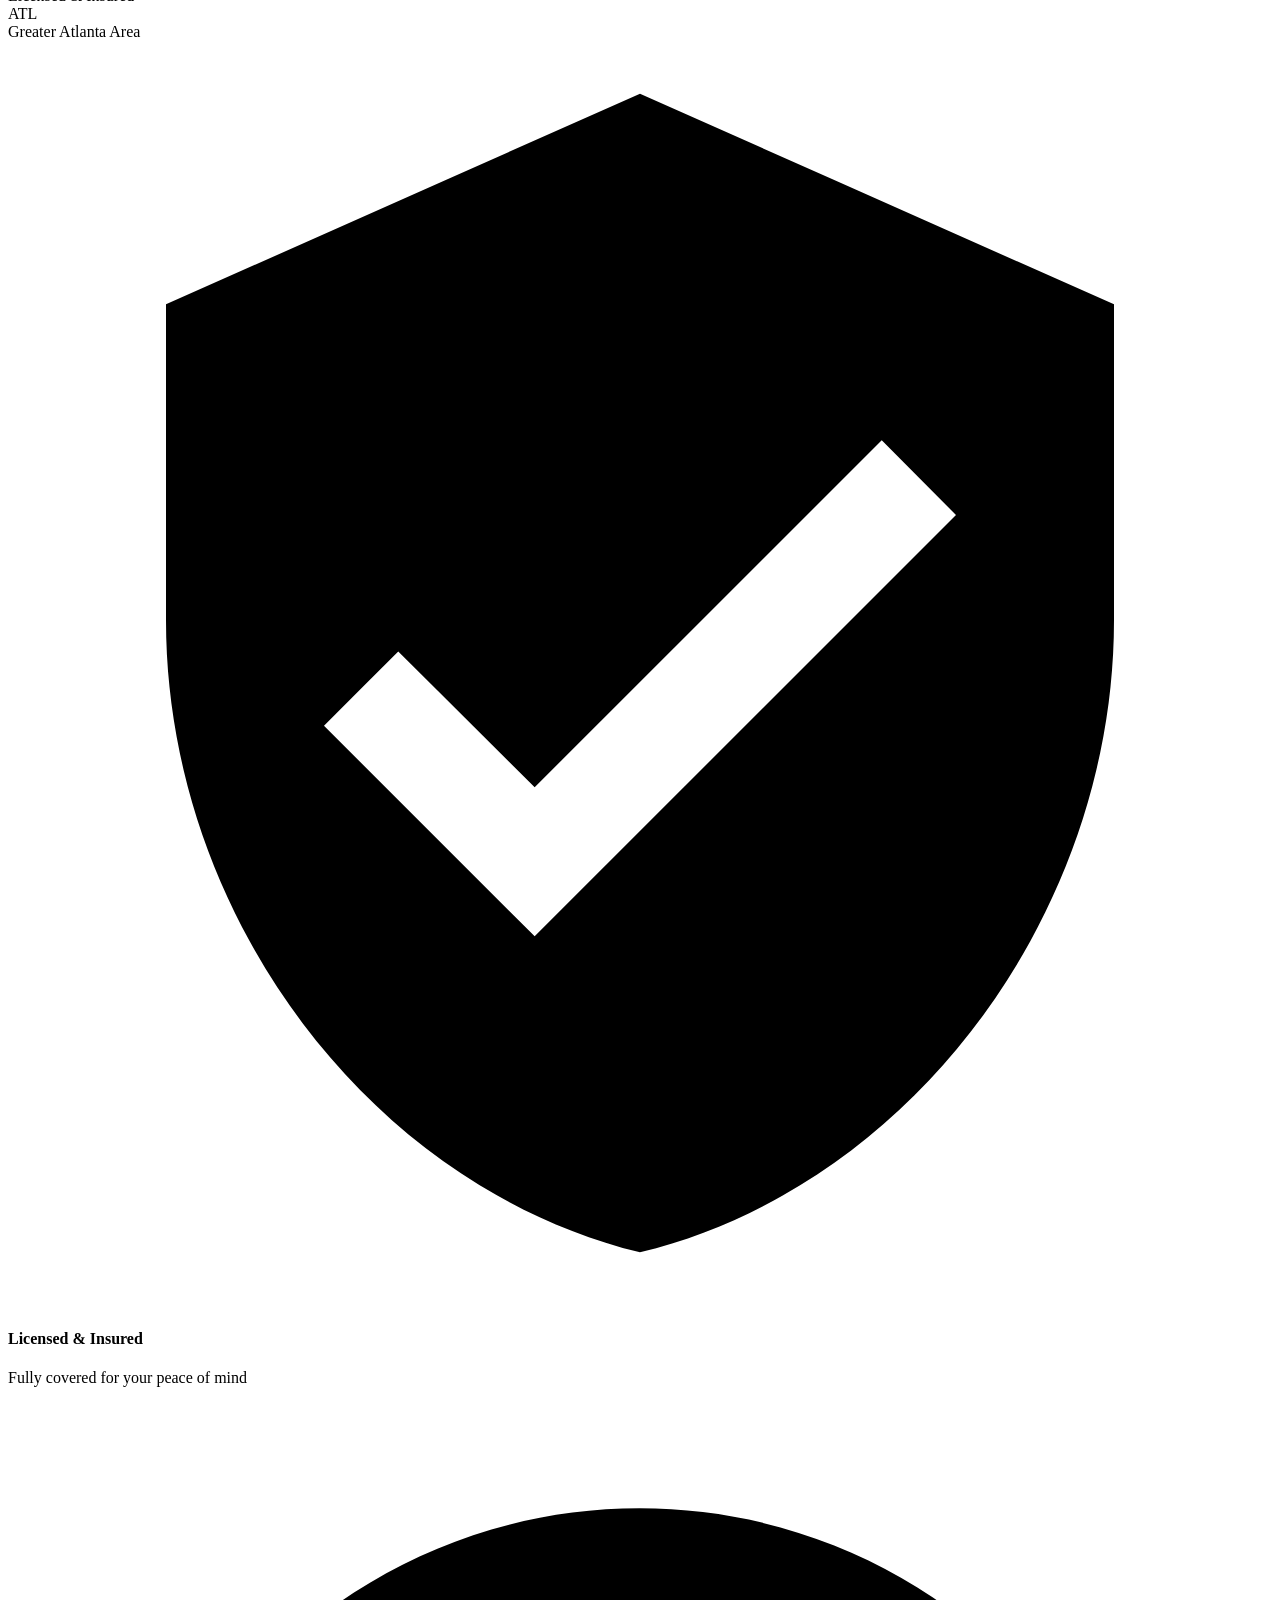
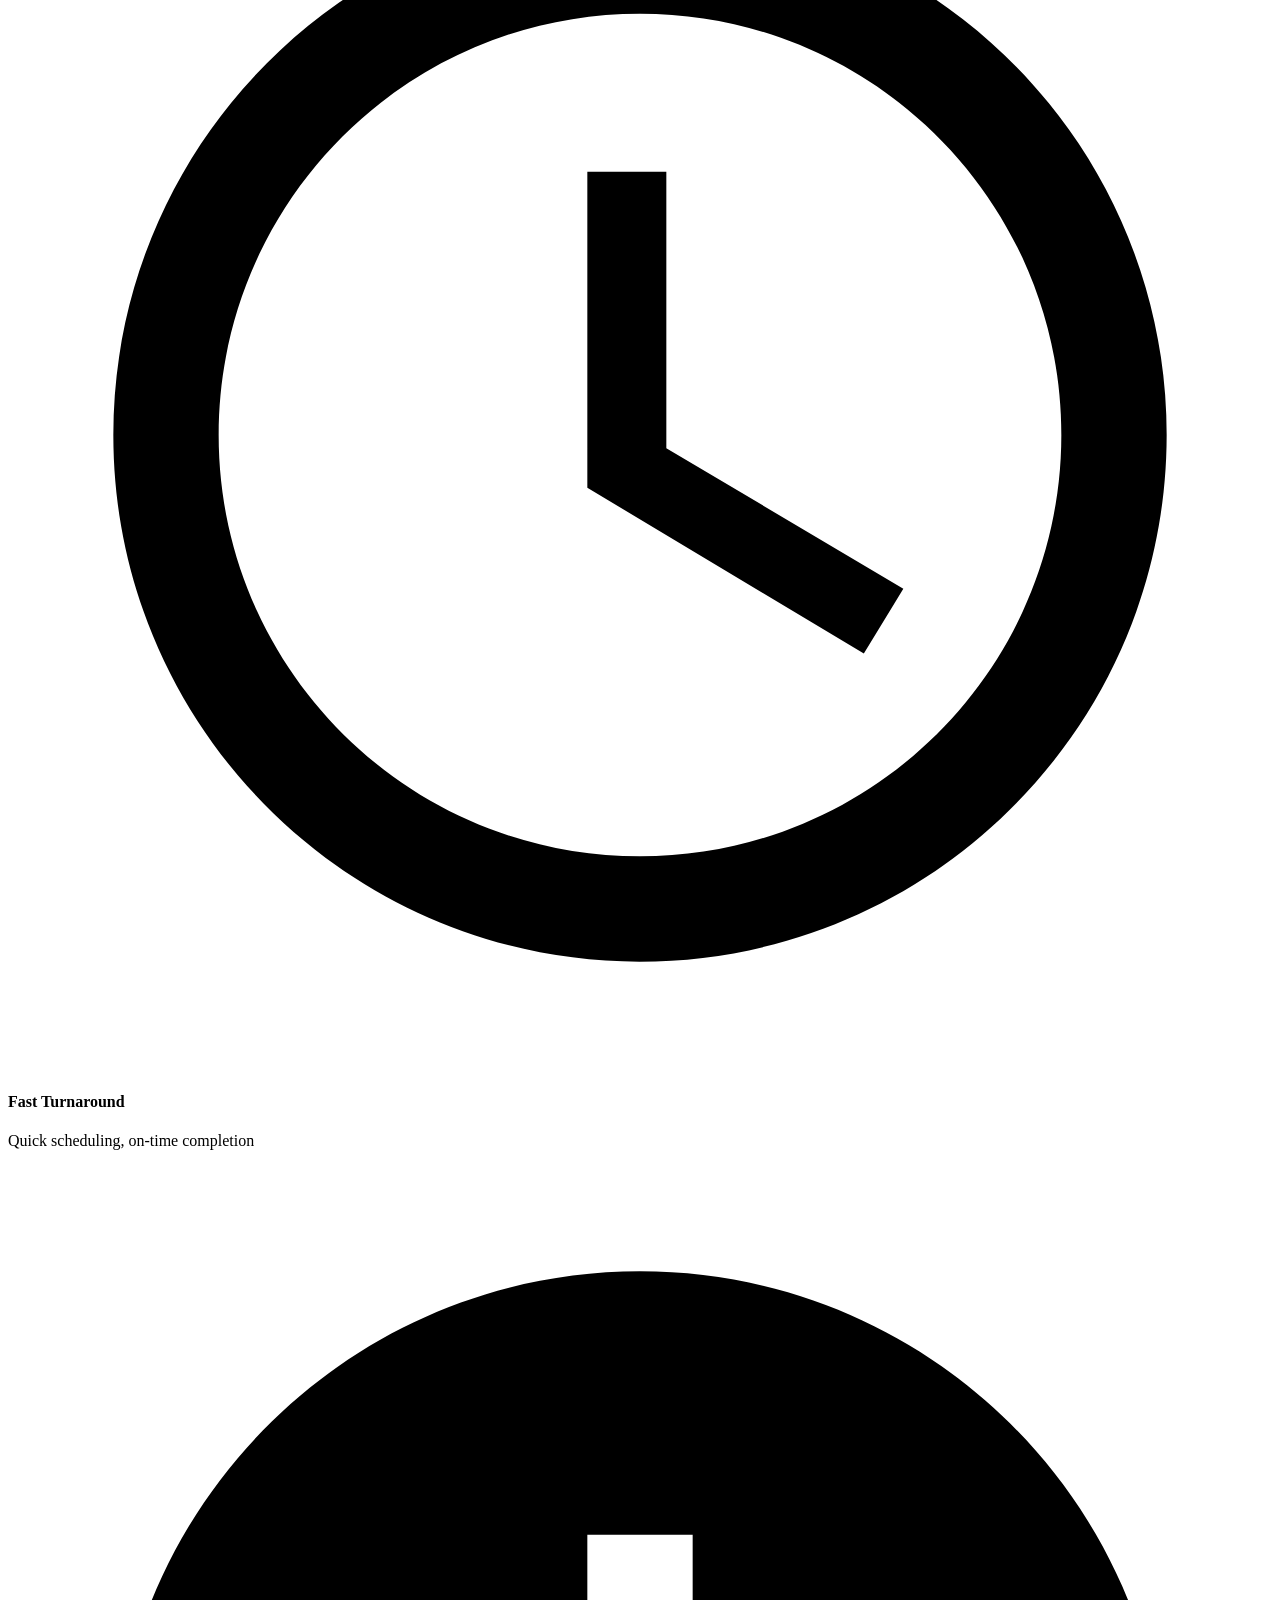
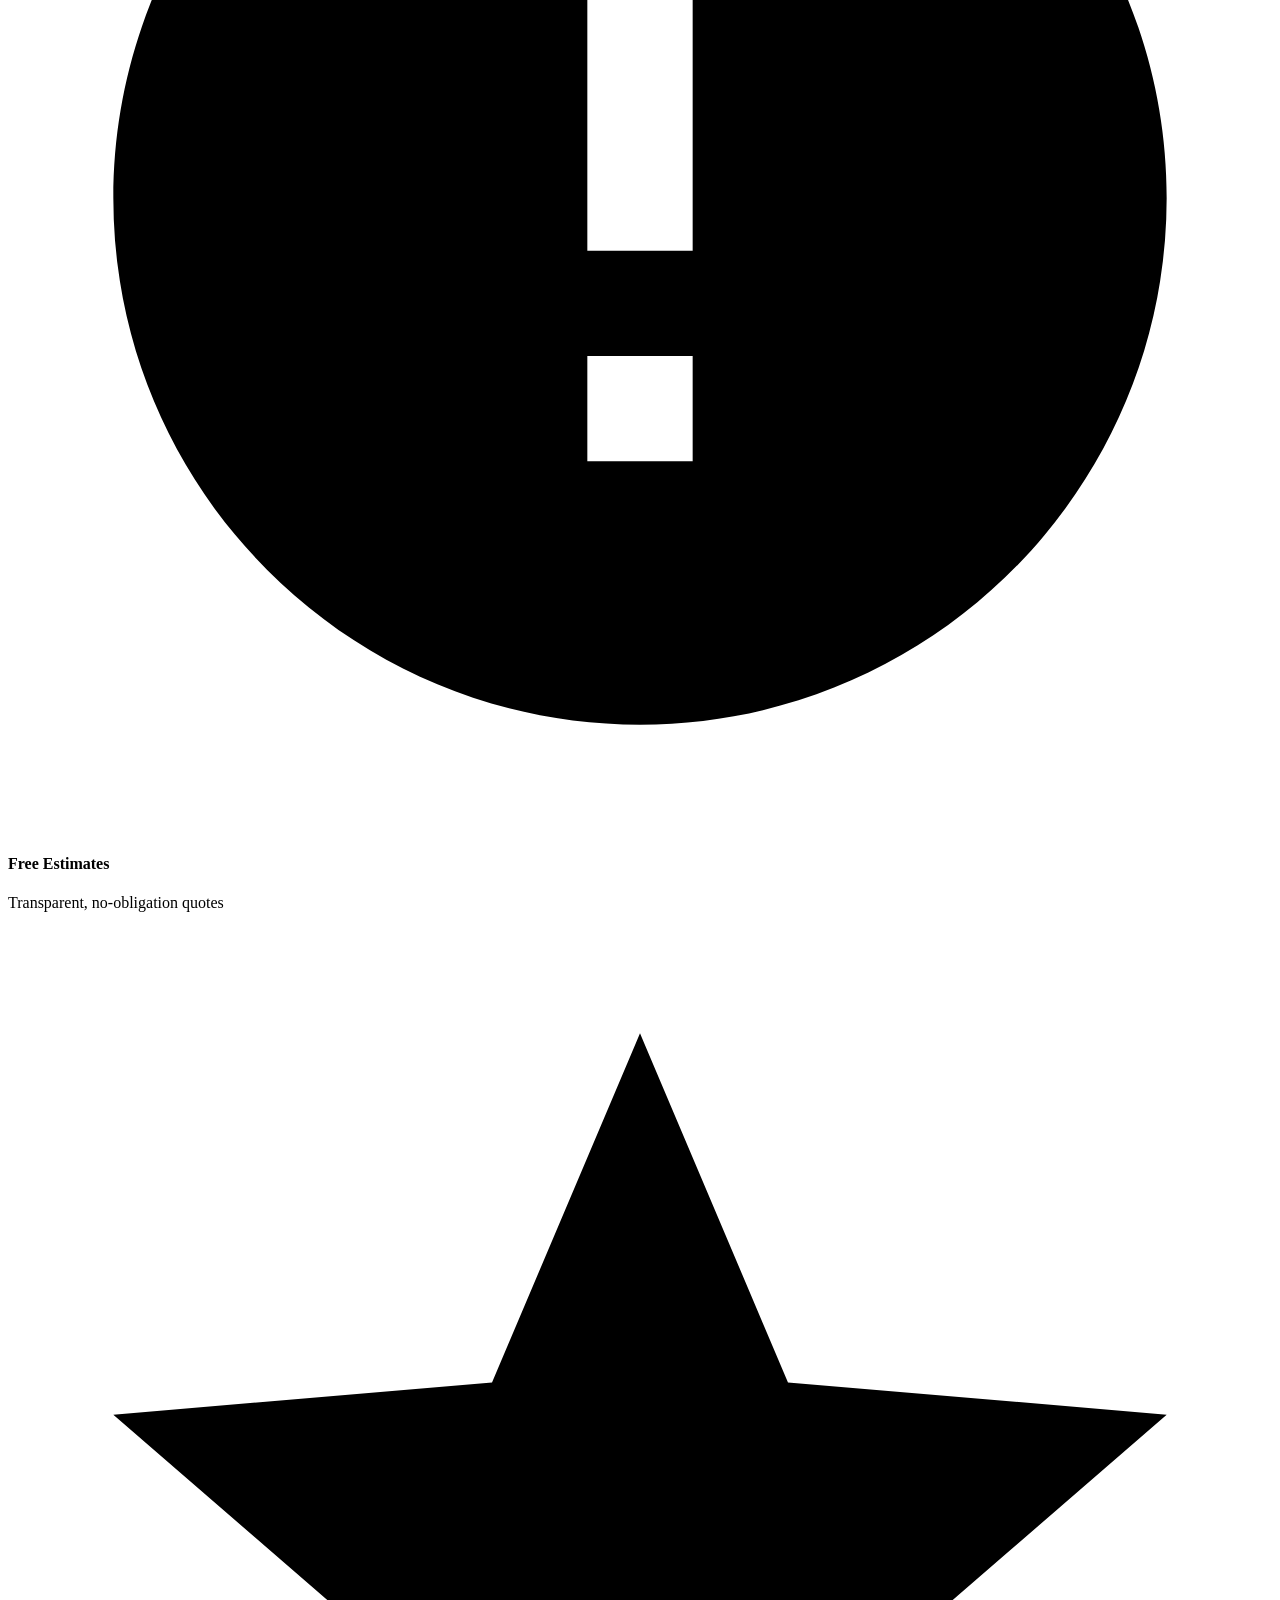
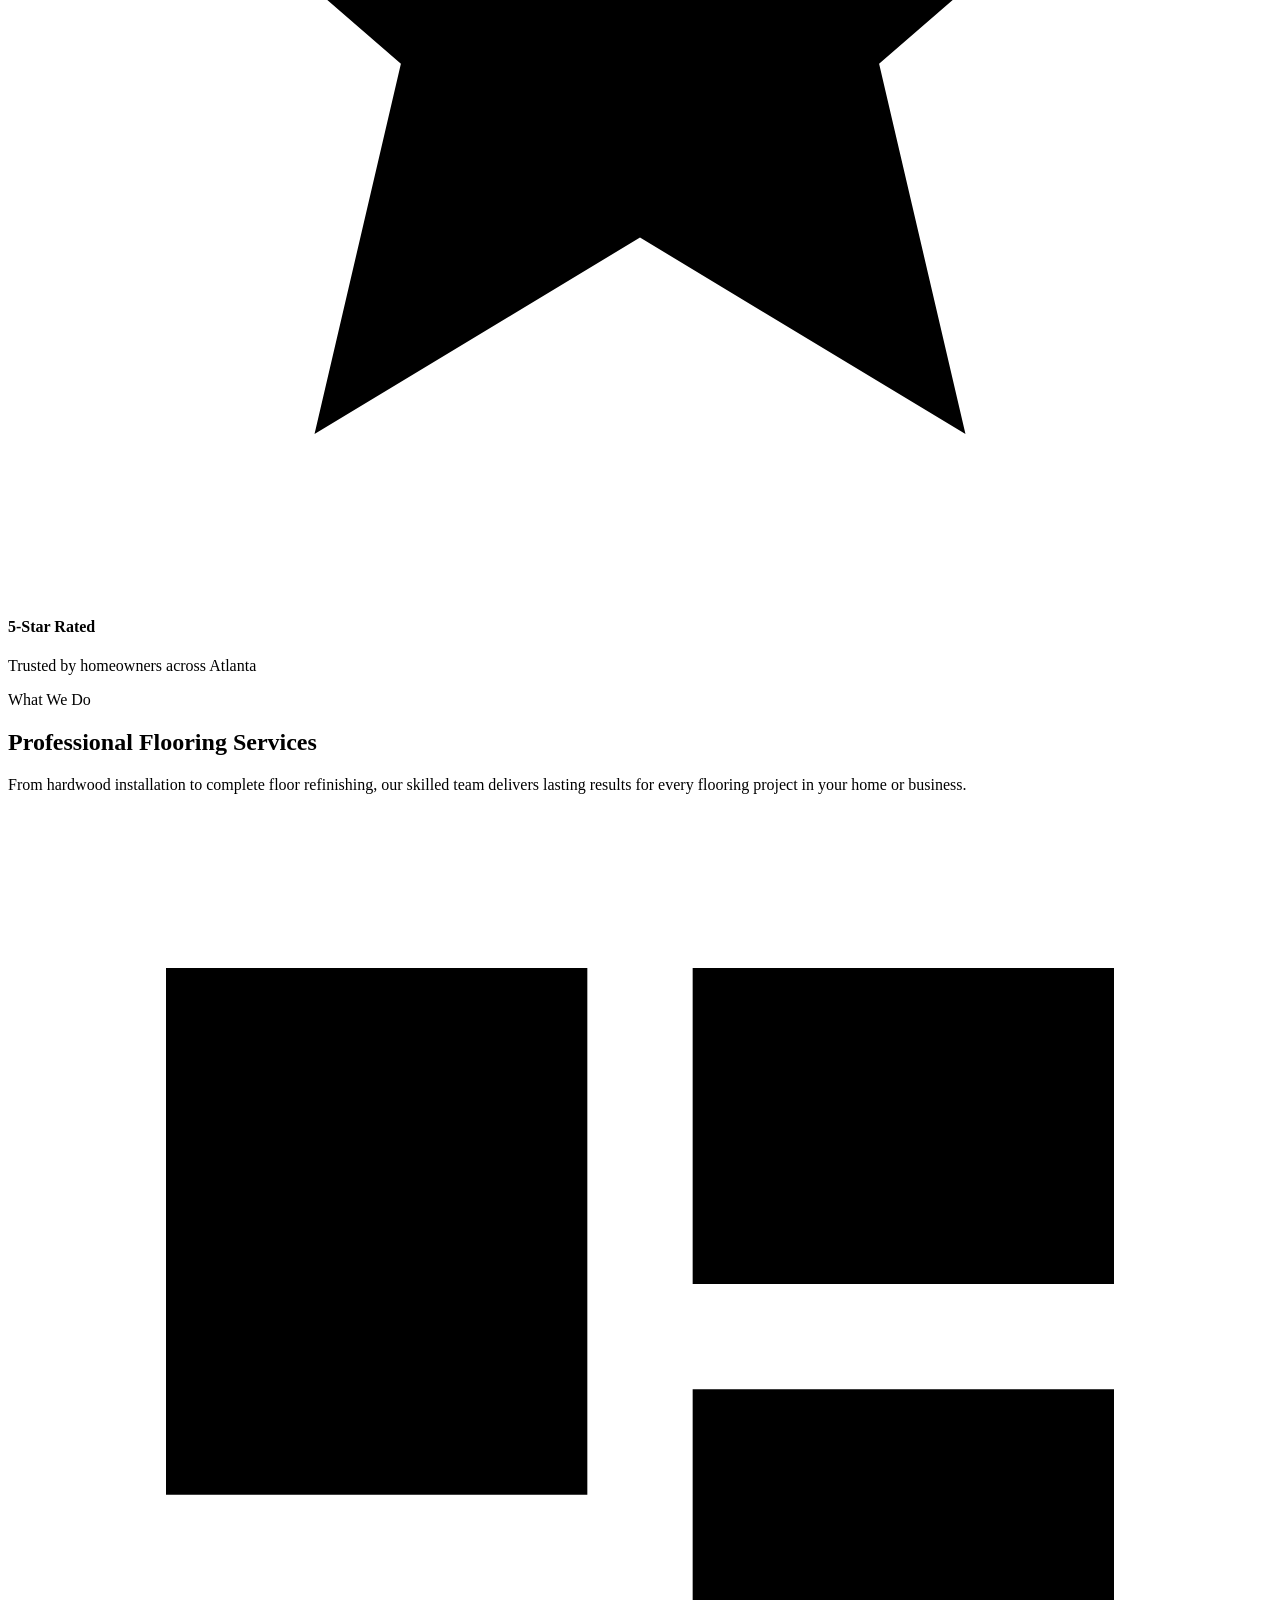
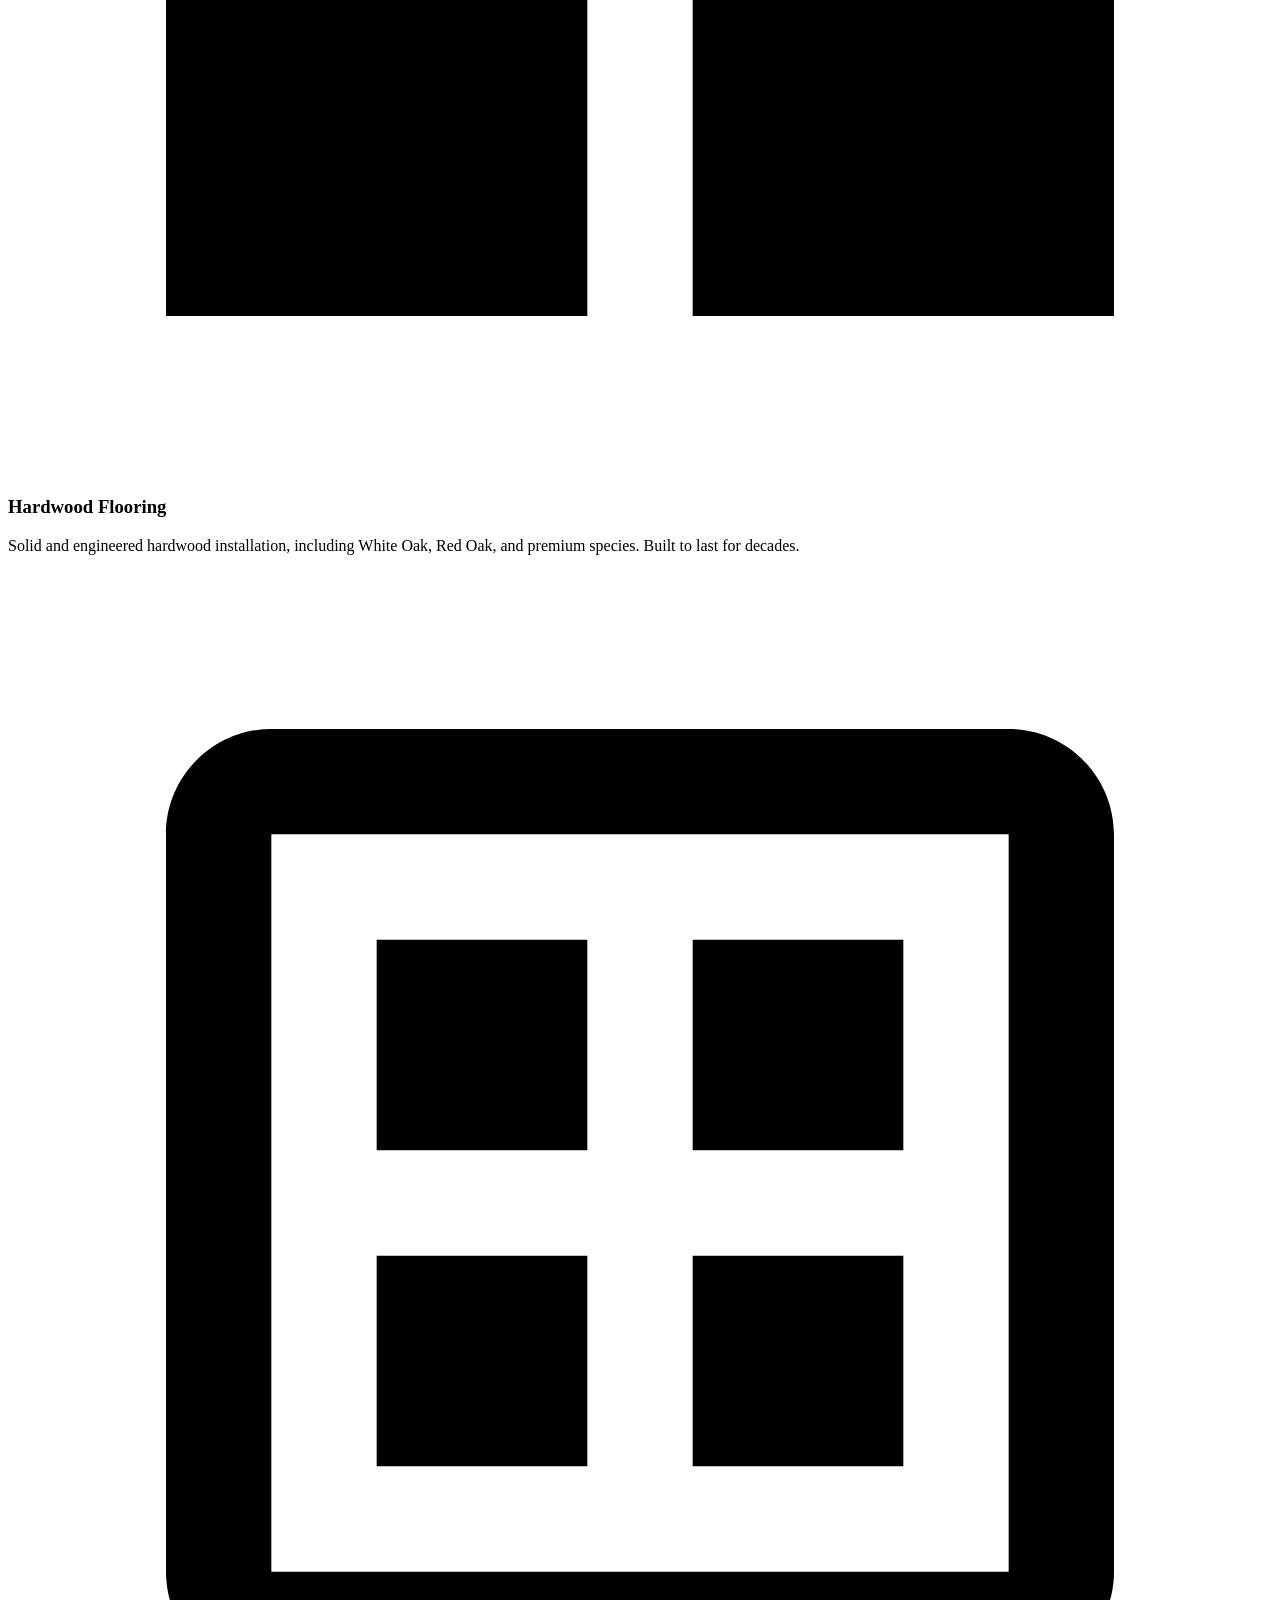
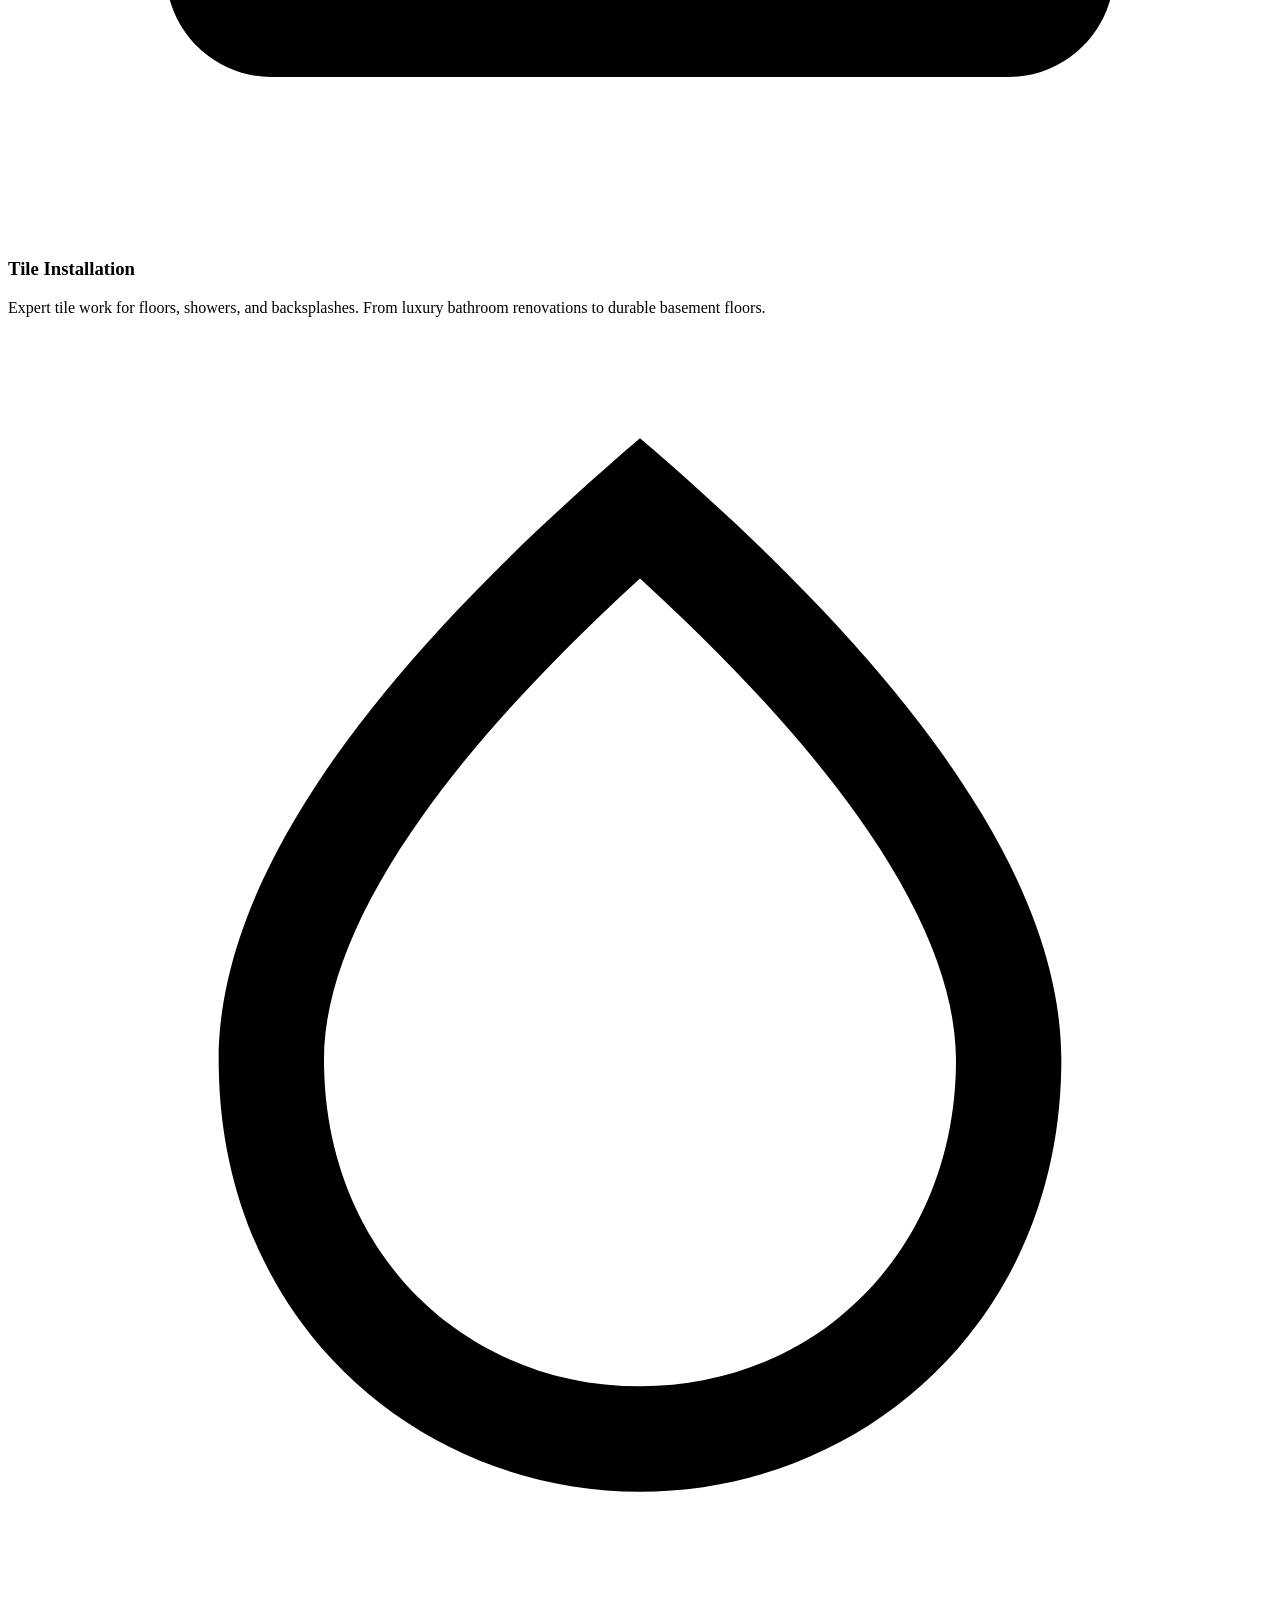
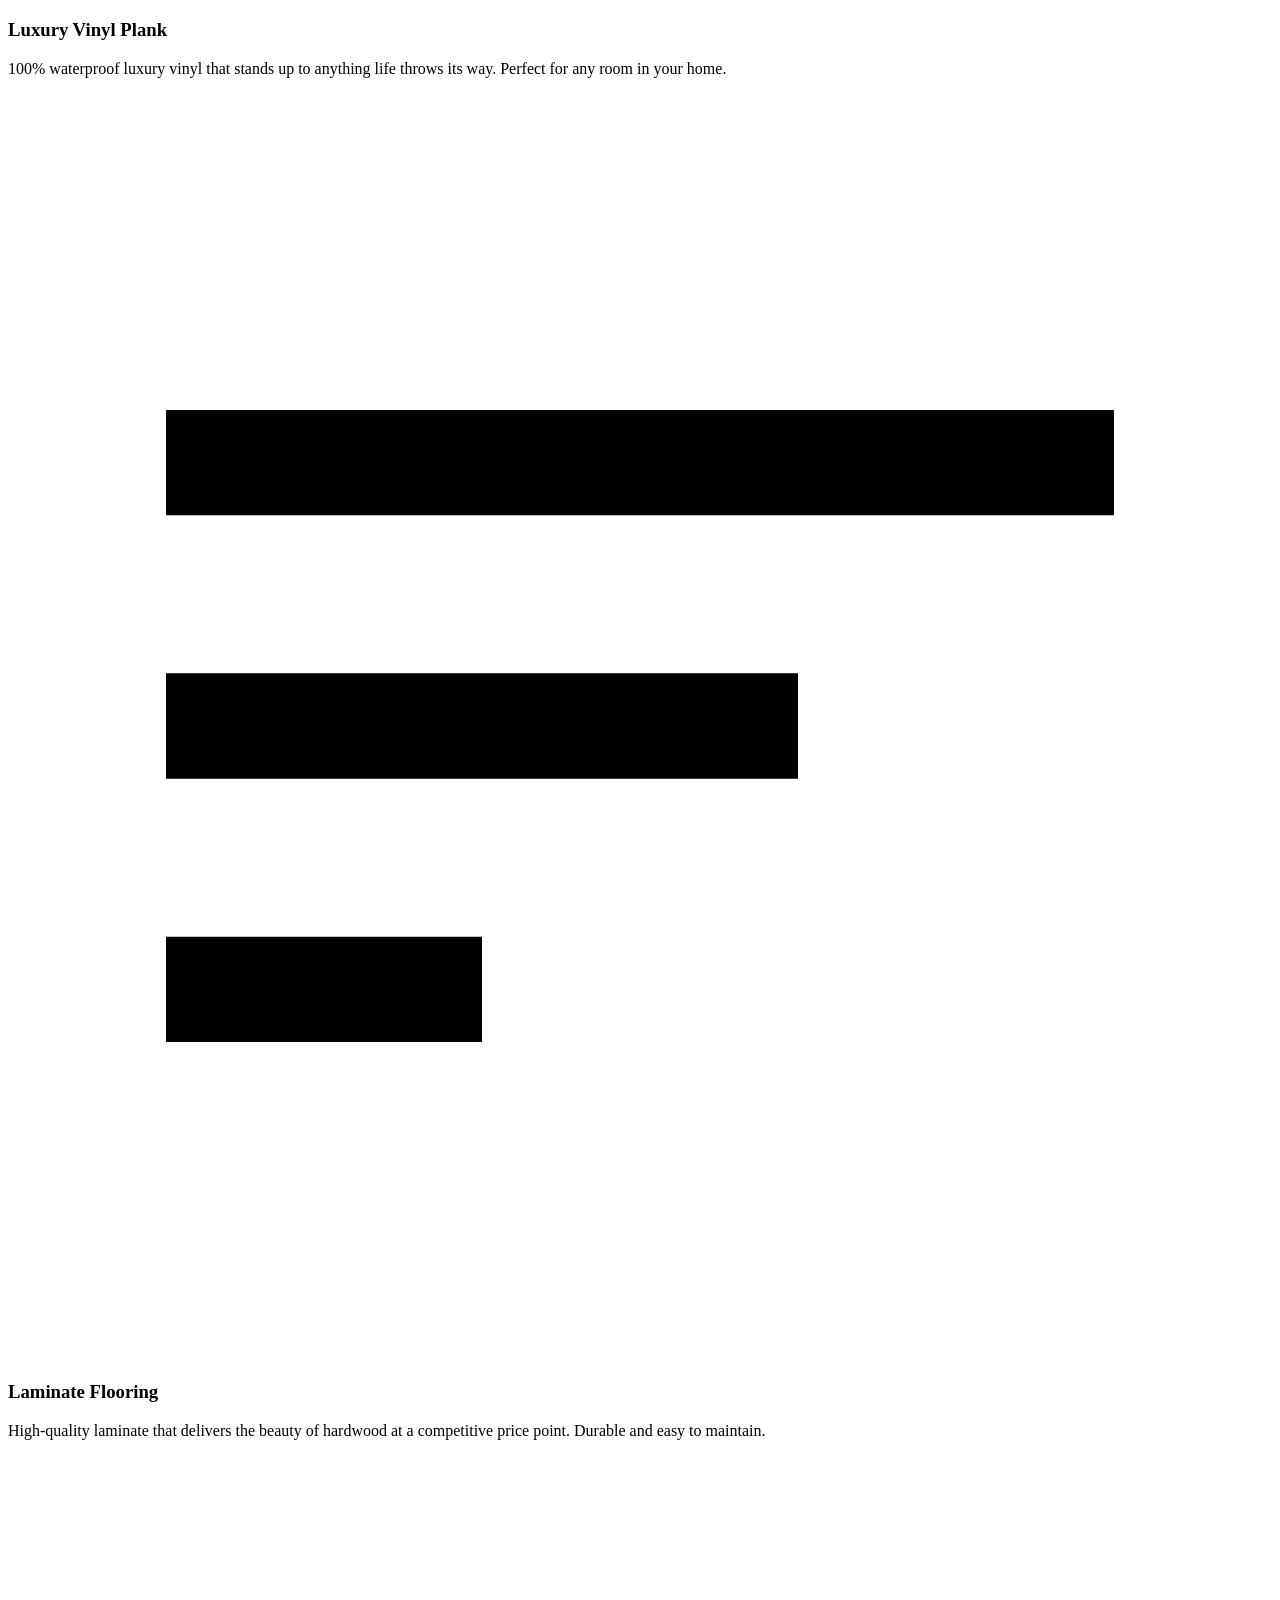
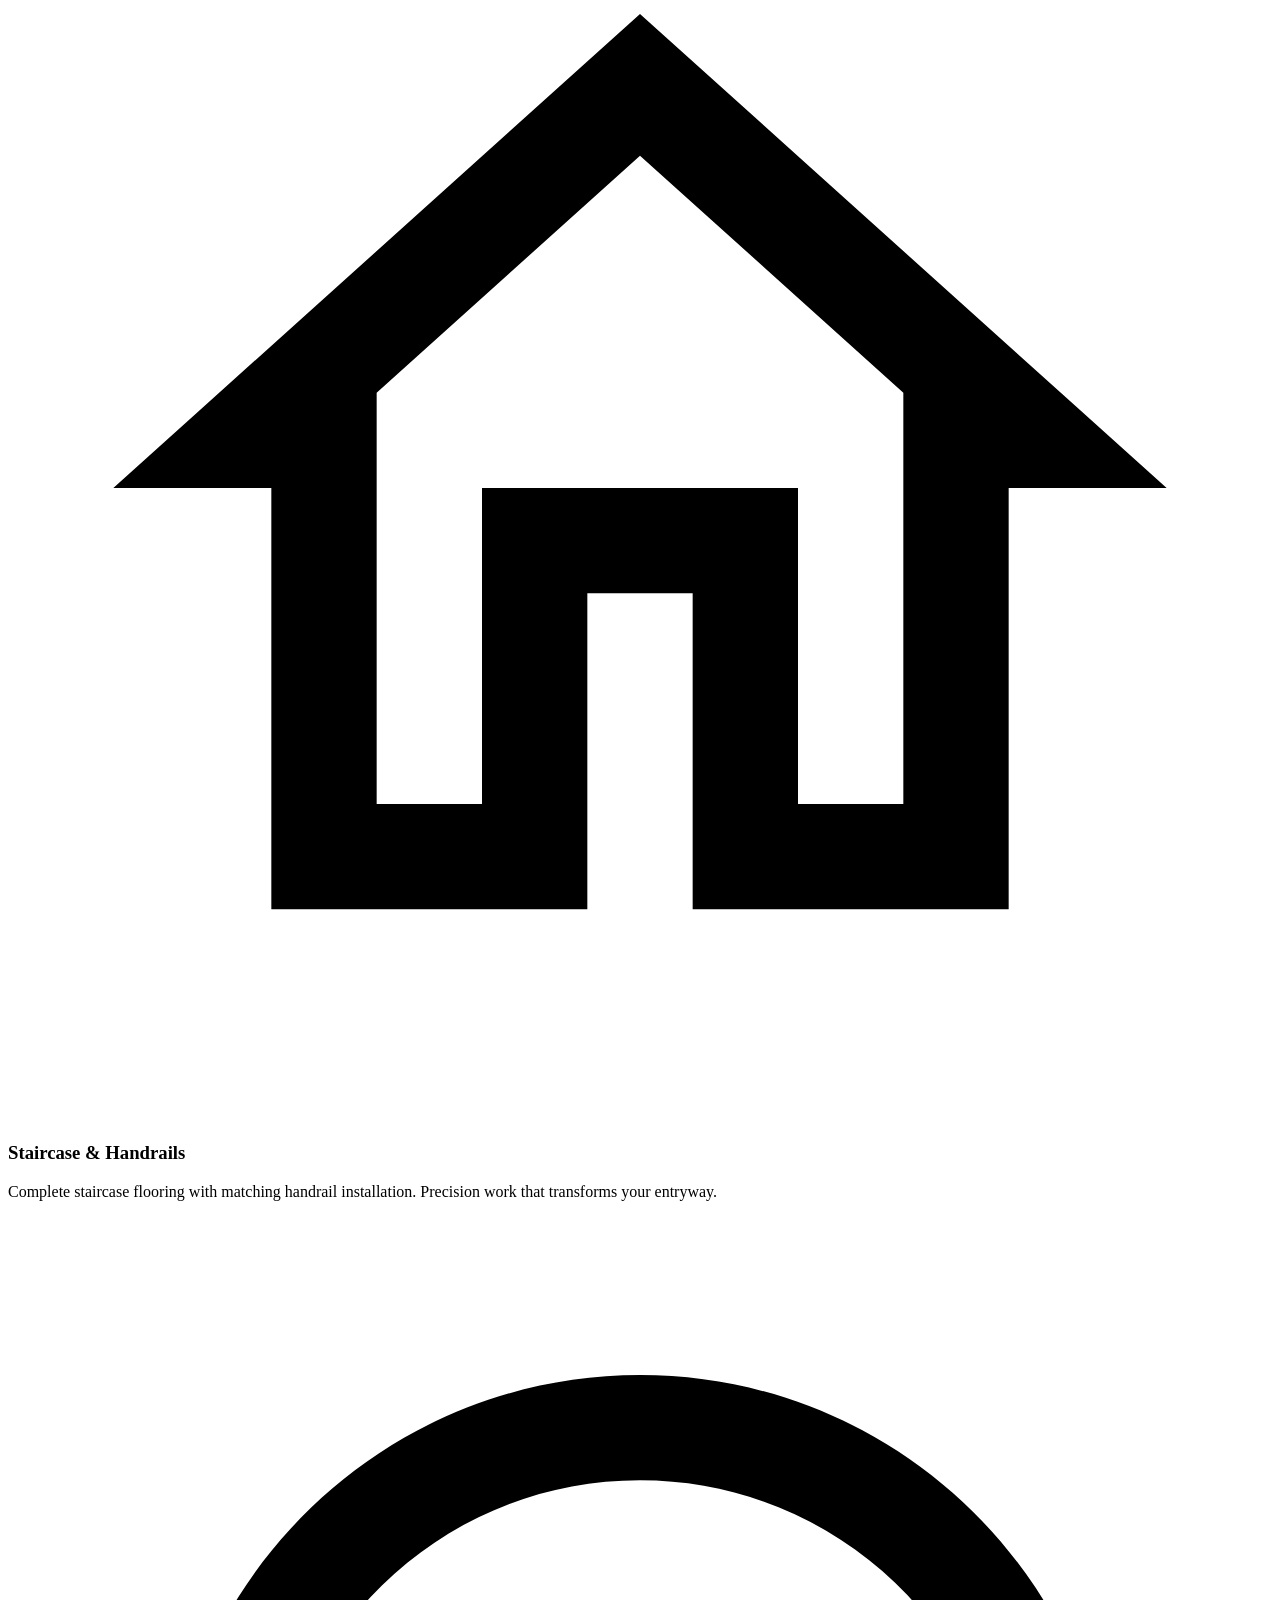
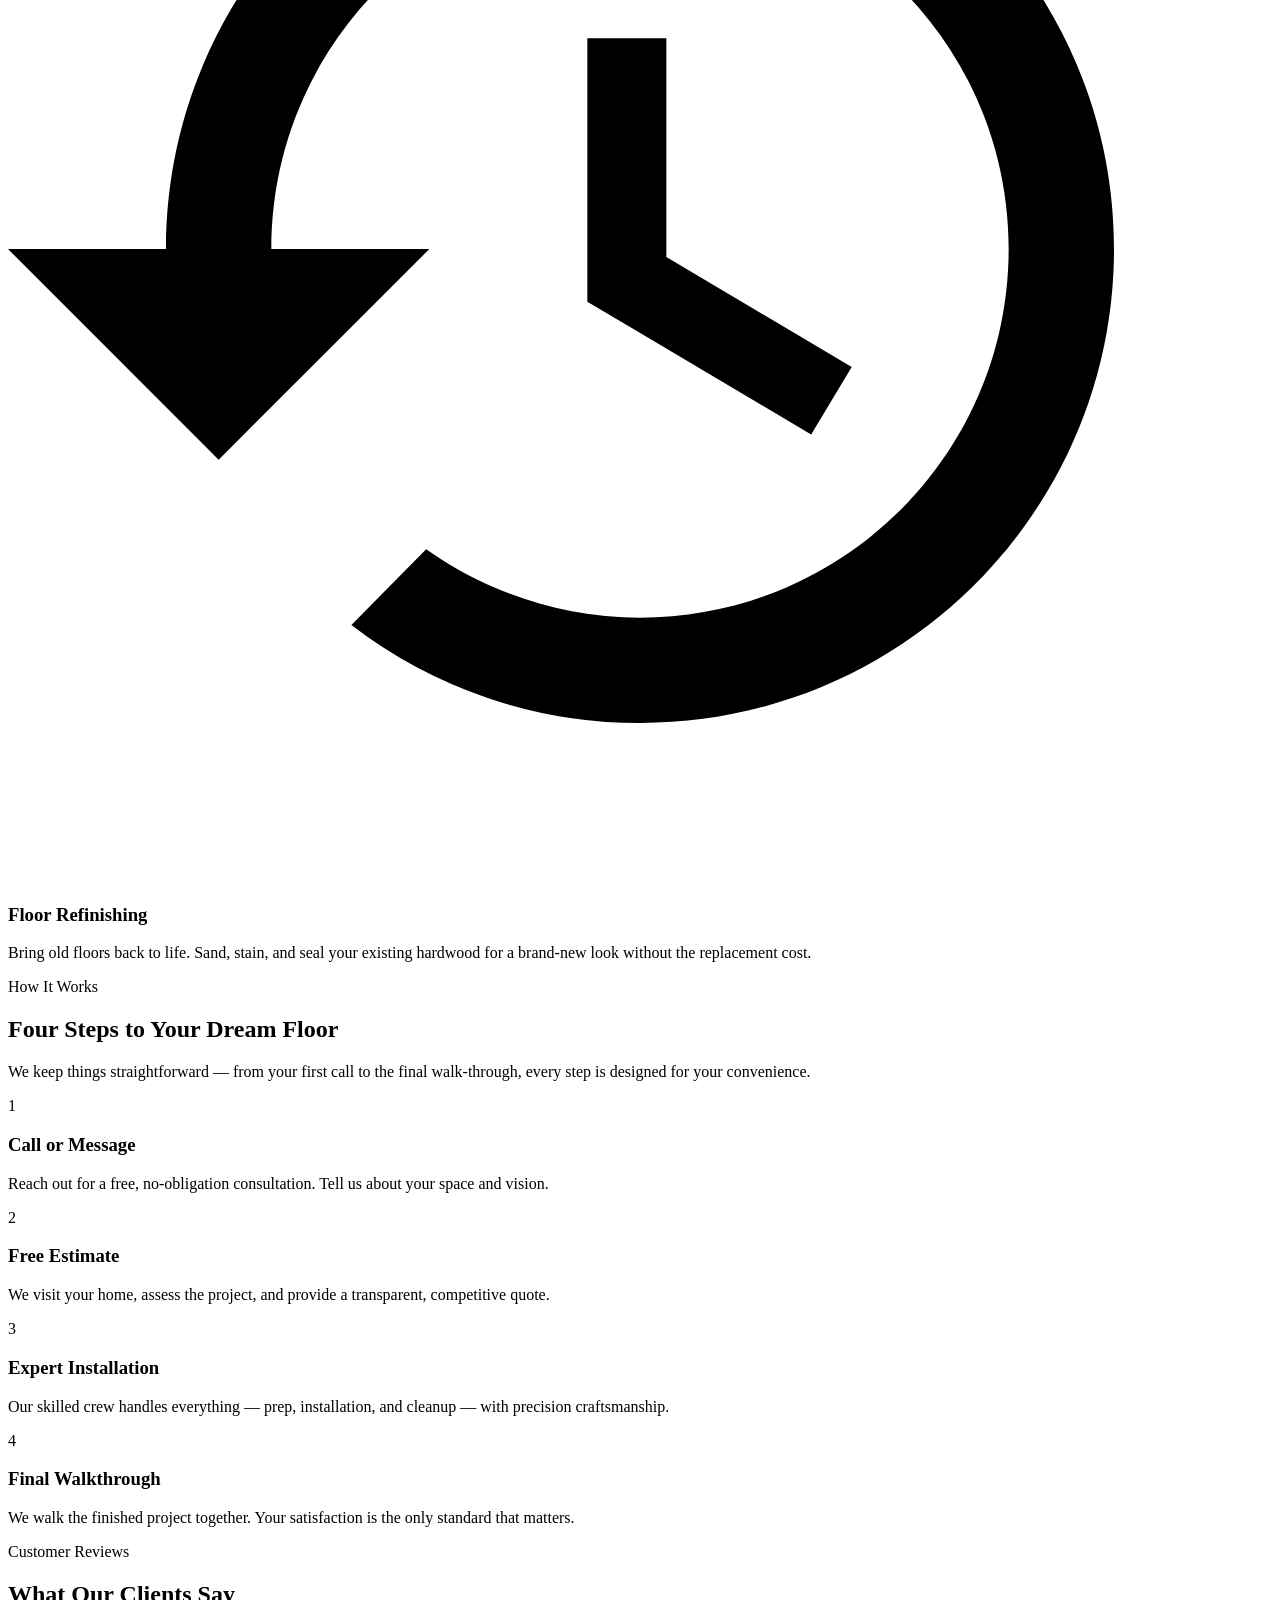
==== commit 6ff00c78: "Update Facebook feed integration: adjust dimensions and add scaling functionality for better respons" ====
--- a/src/index.html
+++ b/src/index.html
@@ -256,37 +256,6 @@
         </div>
     </section>
 
-    <!-- Project Gallery - Facebook Feed -->
-    <section class="section section--gray" id="gallery">
-        <div class="container text-center">
-            <p class="section-subtitle fade-up">Our Work</p>
-            <h2 class="fade-up">Recent Projects</h2>
-            <p class="section-desc fade-up">Every floor tells a story. Follow us on Facebook to see our latest installations and renovations across the Greater Atlanta area.</p>
-            <div class="facebook-feed fade-up">
-                <div id="fb-root"></div>
-                <div class="fb-page"
-                     data-href="https://www.facebook.com/FFASTFLOORINGATL"
-                     data-tabs="timeline"
-                     data-width="500"
-                     data-height="700"
-                     data-small-header="false"
-                     data-adapt-container-width="true"
-                     data-hide-cover="false"
-                     data-show-facepile="true">
-                    <blockquote cite="https://www.facebook.com/FFASTFLOORINGATL" class="fb-xfbml-parse-ignore">
-                        <a href="https://www.facebook.com/FFASTFLOORINGATL">Falcon Fast Flooring</a>
-                    </blockquote>
-                </div>
-            </div>
-            <div style="margin-top: 32px;" class="fade-up">
-                <a href="https://www.facebook.com/FFASTFLOORINGATL" target="_blank" rel="noopener noreferrer" class="btn btn--navy">
-                    <svg xmlns="http://www.w3.org/2000/svg" width="18" height="18" viewBox="0 0 24 24" fill="currentColor"><path d="M22 12c0-5.523-4.477-10-10-10S2 6.477 2 12c0 4.991 3.657 9.128 8.438 9.878v-6.987h-2.54V12h2.54V9.797c0-2.506 1.492-3.89 3.777-3.89 1.094 0 2.238.195 2.238.195v2.46h-1.26c-1.243 0-1.63.771-1.63 1.562V12h2.773l-.443 2.89h-2.33v6.988C18.343 21.128 22 16.991 22 12z"/></svg>
-                    Follow Us on Facebook
-                </a>
-            </div>
-        </div>
-    </section>
-
     <!-- How It Works -->
     <section class="section section--navy">
         <div class="container text-center">
